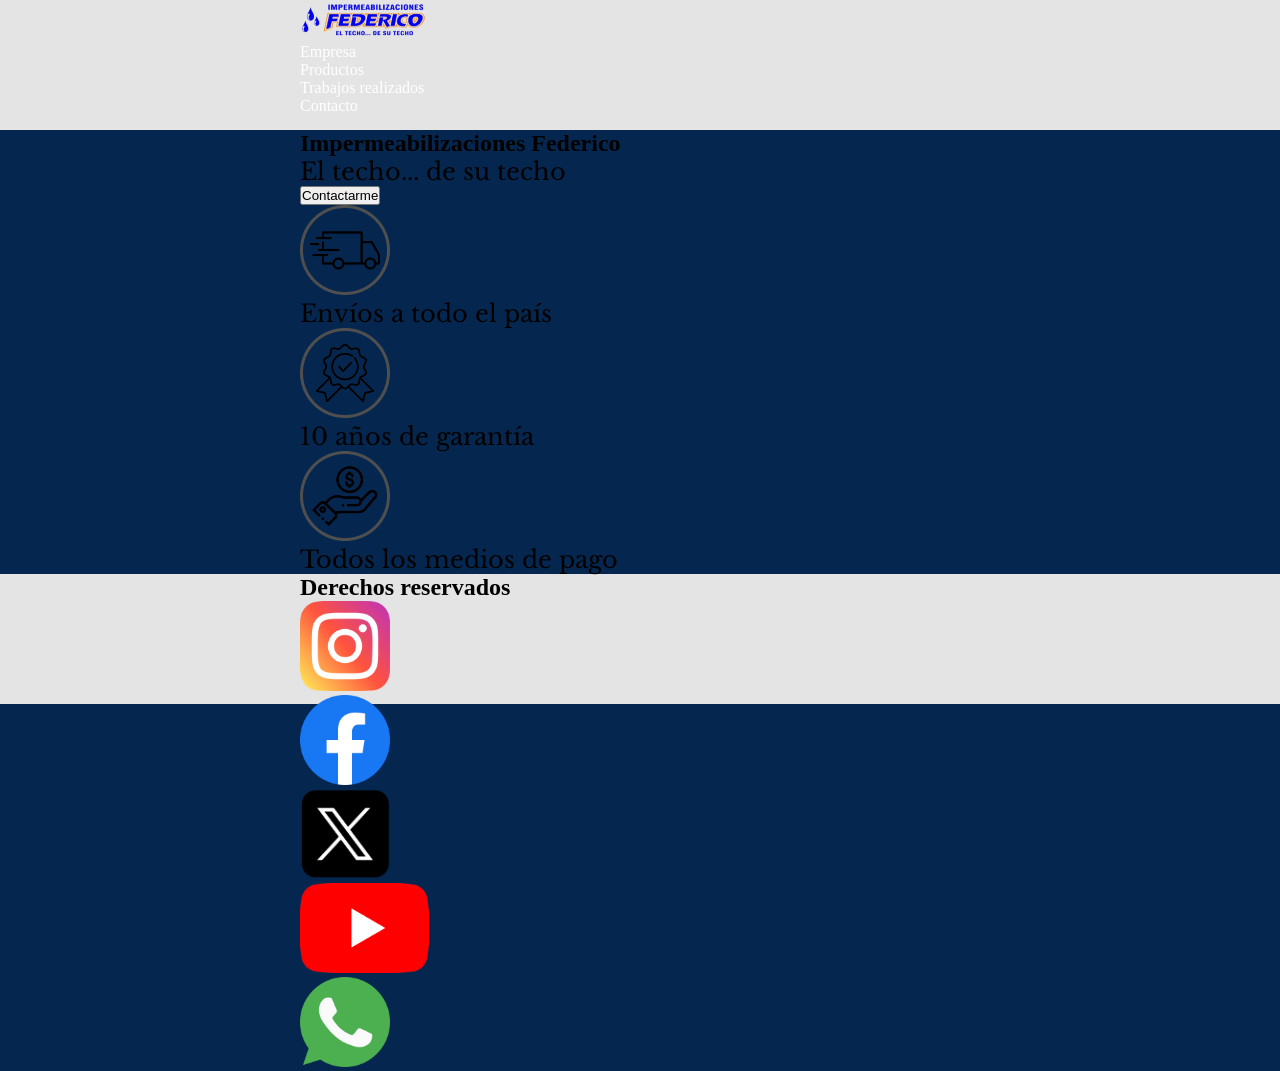
==== index.html @ 958ae5ae "First commit of PreEntrega1FEDERICO" ====
<!DOCTYPE html>
<html lang="es-ar">
<head>
    <meta charset="UTF-8">
    <meta name="viewport" content="width=device-width, initial-scale=1.0">
    <title>Impermeabilizaciones Federico - Home</title>
    <link rel="stylesheet" href="./styles/styles.css">
</head>
<body>
    <header>
        <section class="margen">
            <a href="./index.html">
                <img src="./assets/logos/federicoLogoSP.png" alt="Logo de Impermeabilizaciones Federico" class="logo">
            </a>
            <nav>
                <ul>
                    <li>
                        <a href="./pages/empresa.html">Empresa</a>
                    </li>
                    <li>
                        <a href="./pages/productos.html">Productos</a>
                    </li>
                    <li>
                        <a href="./pages/trabajos.html">Trabajos realizados</a>
                    </li>
                    <li>
                        <a href="./pages/contacto.html">Contacto</a>
                    </li>
                </ul>
            </nav>
        </section>
    </header>
    <main>
        <section class="margen">
            <h1>Impermeabilizaciones Federico</h1>
            <article>
                <p>El techo... de su techo</p>
                <button>Contactarme</button>
            </article>
            <article>
                <img src="./assets/logos/envios.png" alt="Icono de envios a domicilio">
                <p>Envíos a todo el país</p>
                <img src="./assets/logos/garantia.png" alt="Icono de garantia asegurada">
                <p>10 años de garantía</p>
                <img src="./assets/logos/mediosPago.png" alt="Icono de variedad de metodos de pago">
                <p>Todos los medios de pago</p>
            </article>
        </section>
    </main>
    <footer>
        <section class="margen">
            <h2>Derechos reservados</h2>
            <nav>
                <ul>
                    <li>
                        <a href="https://www.instagram.com/" target="_blank">
                            <img src="./assets/logos/instagram.png" alt="Logo de Instagram" class="redes">
                        </a>
                    </li>
                    <li>
                        <a href="https://www.facebook.com/" target="_blank">
                            <img src="./assets/logos/facebook.png" alt="Logo de Facebook" class="redes">
                        </a>
                    </li>
                    <li>
                        <a href="https://www.x.com/" target="_blank">
                            <img src="./assets/logos/x.png" alt="Logo de X (Twitter)" class="redes">
                        </a>
                    </li>
                    <li>
                        <a href="https://www.youtube.com/" target="_blank">
                            <img src="./assets/logos/yt.png" alt="Logo de Youtube" class="redes">
                        </a>
                    </li>
                    <li>
                        <a href="https://web.whatsapp.com/" target="_blank">
                            <img src="./assets/logos/whatsapp.png" alt="Logo de Whatsapp" class="redes">
                        </a>
                    </li>
                </ul>
            </nav>
        </section>
    </footer>
</body>
</html>
---- styles/styles.css ----
@import url('https://fonts.googleapis.com/css2?family=Libre+Baskerville:ital,wght@0,400..700;1,400..700&display=swap');
/* reset */
*{
    margin: 0;
    padding: 0;
    box-sizing: border-box;
}
body{
    background-color: rgba(5, 39, 79, 1);
}
header, footer{
    background-color: rgb(228, 228, 228);
    height: 130px;
}
.margen{
    margin-left: 300px;
    margin-right: 300px;
}
/* .fondo{
    background: linear-gradient(to right, rgb(255, 255, 255), 60%, transparent), url(../assets/fondoRollos.jpeg);
    background-size: cover;
    background-position: center;
    height: auto;
} */

p{
    font-family: Libre Baskerville, serif;
    font-size: 1.5rem;
}

.logo{
    height: auto;
    width: 10vw;
}

li{
    list-style: none;
}

a{
    color: rgb(255, 255, 255);
    text-decoration: none;
}

.redes{
    height: 10vh;
    width: auto;
}
.trabajos{
    height: auto;
    width: 20vw;
}
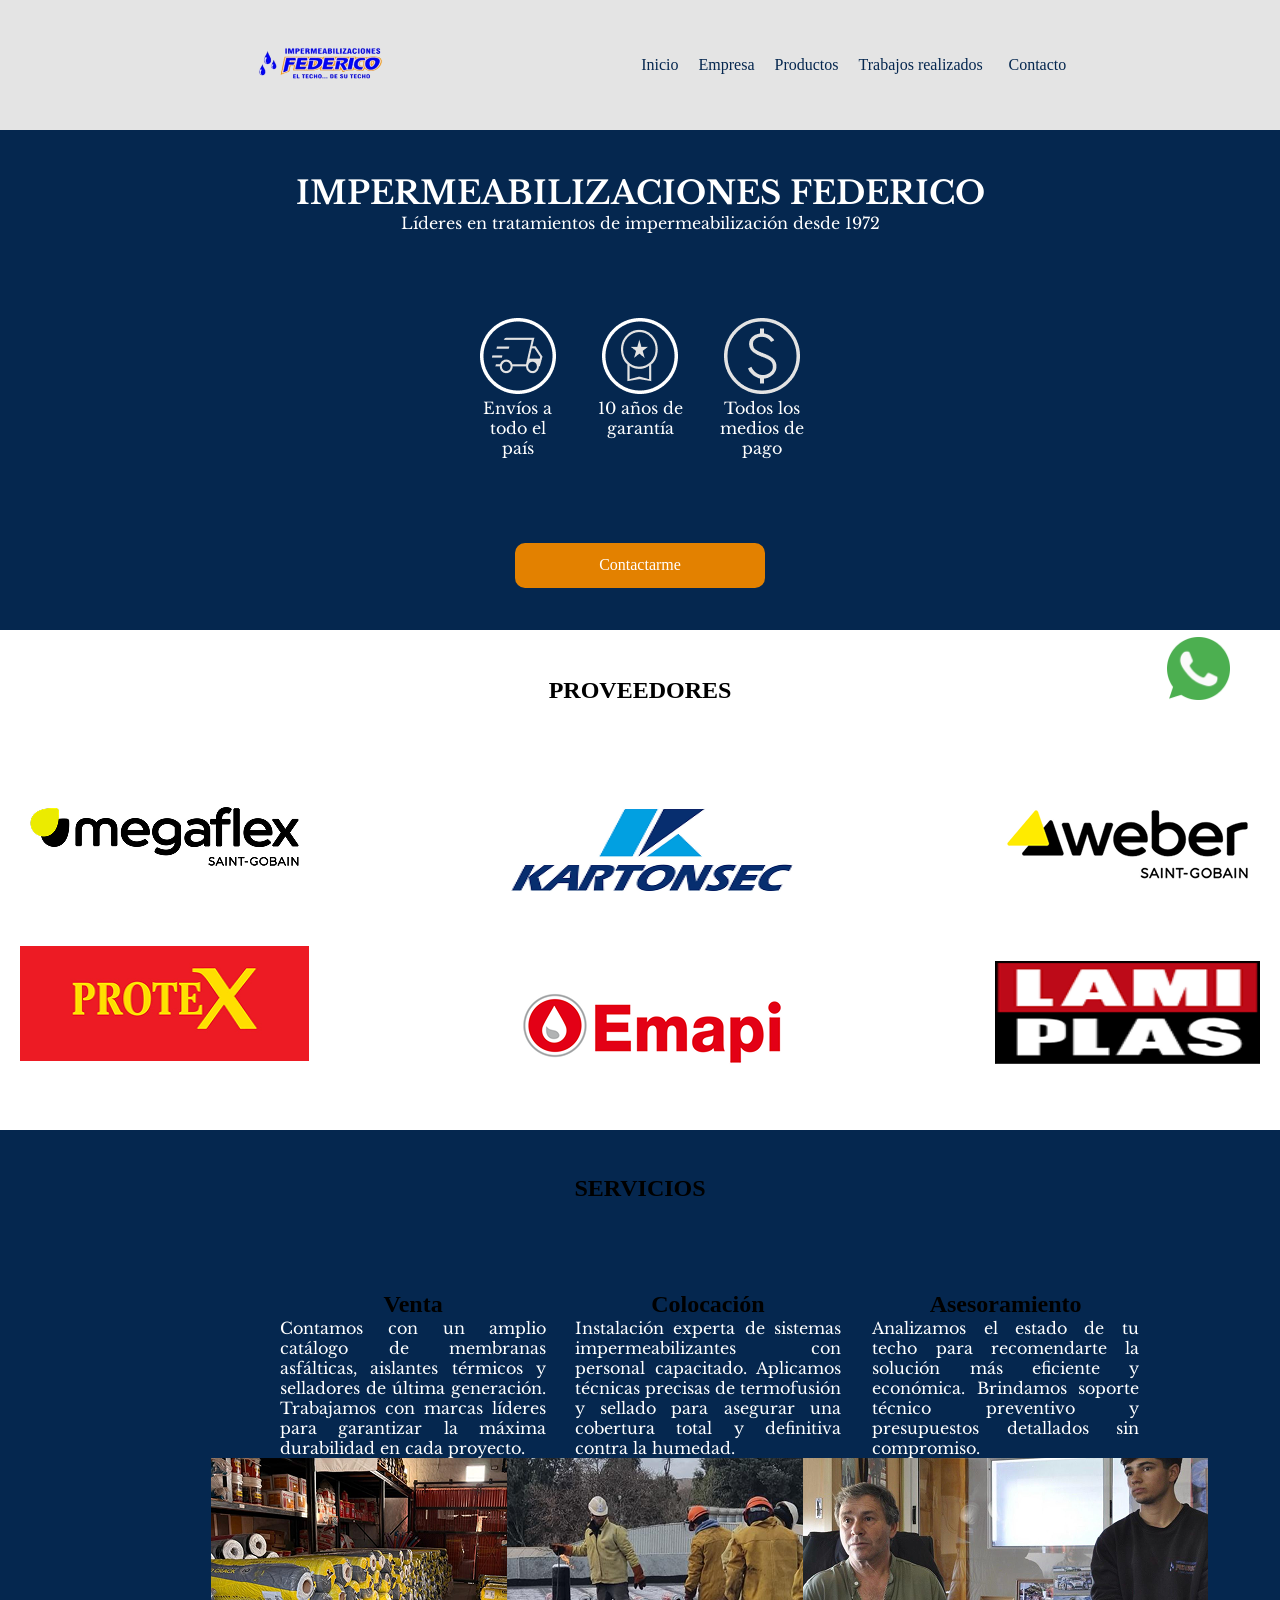
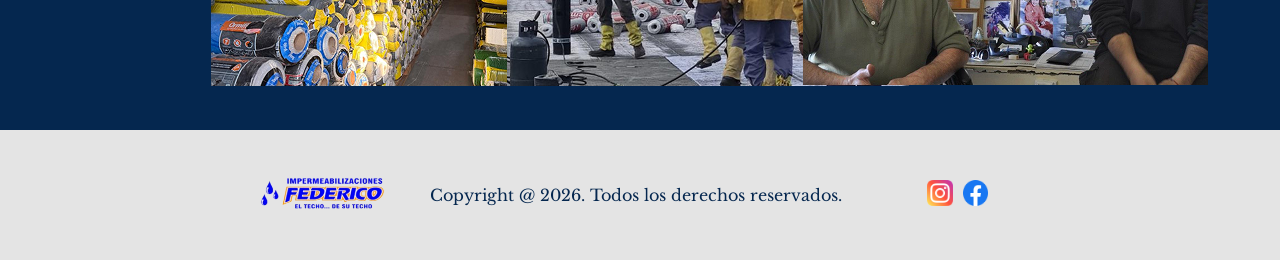
==== commit 6e705a67: "Agregue contenido al archivo index y a la seccion empresa, ademas los hice responsive para tablet" ====
--- a/index.html
+++ b/index.html
@@ -1,19 +1,26 @@
 <!DOCTYPE html>
 <html lang="es-ar">
+
 <head>
     <meta charset="UTF-8">
     <meta name="viewport" content="width=device-width, initial-scale=1.0">
     <title>Impermeabilizaciones Federico - Home</title>
     <link rel="stylesheet" href="./styles/styles.css">
 </head>
+
 <body>
     <header>
-        <section class="margen">
+        <section class="col-header2">
             <a href="./index.html">
                 <img src="./assets/logos/federicoLogoSP.png" alt="Logo de Impermeabilizaciones Federico" class="logo">
             </a>
+        </section>
+        <section class="col-header4">
             <nav>
-                <ul>
+                <ul class="barra">
+                    <li>
+                        <a href="./index.html">Inicio</a>
+                    </li>
                     <li>
                         <a href="./pages/empresa.html">Empresa</a>
                     </li>
@@ -31,50 +38,103 @@
         </section>
     </header>
     <main>
-        <section class="margen">
-            <h1>Impermeabilizaciones Federico</h1>
+        <a href="https://www.whatsapp.com/" target="_blank">
+            <img src="./assets/logos/whatsapp.png" alt="Logo de whatsapp" class="wpp">
+        </a>
+        <section class="margen" id="alto">
             <article>
-                <p>El techo... de su techo</p>
-                <button>Contactarme</button>
+                <h1>IMPERMEABILIZACIONES FEDERICO</h1>
+                <p>Líderes en tratamientos de impermeabilización desde 1972</p>
+            </article>
+            <article class="cajita">
+                <div class="cajita2">
+                    <img src="./assets/logos/envio.png" alt="Icono de envios a domicilio">
+                    <p>Envíos a todo el país</p>
+                </div>
+                <div class="cajita2">
+                    <img src="./assets/logos/garantia1.png" alt="Icono de garantia asegurada">
+                    <p>10 años de garantía</p>
+                </div>
+                <div class="cajita2">
+                    <img src="./assets/logos/pago.png" alt="Icono de variedad de metodos de pago">
+                    <p>Todos los medios de pago</p>
+                </div>
             </article>
             <article>
-                <img src="./assets/logos/envios.png" alt="Icono de envios a domicilio">
-                <p>Envíos a todo el país</p>
-                <img src="./assets/logos/garantia.png" alt="Icono de garantia asegurada">
-                <p>10 años de garantía</p>
-                <img src="./assets/logos/mediosPago.png" alt="Icono de variedad de metodos de pago">
-                <p>Todos los medios de pago</p>
+                <a href="./pages/contacto.html" class="cta">Contactarme</a>
+            </article>
+        </section>
+        <!-- ----------------------------------------PROVEEDORES -->
+        <section class="proveedores" id="alto">
+            <h2>PROVEEDORES</h2>
+            <article class="prov-img">
+                <div class="columna">
+                    <img src="./assets/proveedores/mega.png" alt="Logo de Megaflex">
+                    <img src="./assets/proveedores/protex.png" alt="Logo de Protex">
+                </div>
+                <div class="columna">
+                    <img src="./assets/proveedores/kartonsec.png" alt="Logo de Kartonsec">
+                    <img src="./assets/proveedores/emapi.png" alt="Logo de Emapi">
+                </div>
+                <div class="columna">
+                    <img src="./assets/proveedores/weber.png" alt="Logo de Weber">
+                    <img src="./assets/proveedores/LamiPlas.png" alt="Logo de Lami Plas">
+                </div>
+            </article>
+        </section>
+        <!-- ----------------------------------------SERVICIOS -->
+        <section class="margen" id="m-alto">
+            <h2>SERVICIOS</h2>
+            <article class="caja">
+                <div class="cajita3">
+                    <h2>Venta</h2>
+                    <p>Contamos con un amplio catálogo de membranas asfálticas, aislantes térmicos y selladores de
+                        última
+                        generación. Trabajamos con marcas líderes para garantizar la máxima durabilidad en cada
+                        proyecto.
+                    </p>
+                    <img src="./assets/servicios/venta.png"
+                        alt="Imagen de la mercaderia de Impermeabilizaciones Federico">
+                </div>
+                <div class="cajita3">
+                    <h2>Colocación</h2>
+                    <p>Instalación experta de sistemas impermeabilizantes con personal capacitado. Aplicamos técnicas
+                        precisas
+                        de termofusión y sellado para asegurar una cobertura total y definitiva contra la humedad.</p>
+                    <img src="./assets/servicios/colocacion.png"
+                        alt="Imagen de trabajadores de Impermeabilizaciones Federico colocando membrana">
+                </div>
+                <div class="cajita3">
+                    <h2>Asesoramiento</h2>
+                    <p>Analizamos el estado de tu techo para recomendarte la solución más eficiente y económica.
+                        Brindamos
+                        soporte técnico preventivo y presupuestos detallados sin compromiso.</p>
+                    <img src="./assets/servicios/asesoramiento.png"
+                        alt="Imagen de trabajadores de Impermeabilizaciones Federico asesorando a un cliente">
+                </div>
             </article>
         </section>
     </main>
     <footer>
-        <section class="margen">
-            <h2>Derechos reservados</h2>
+        <section class="col-header2">
+            <a href="./index.html">
+                <img src="./assets/logos/federicoLogoSP.png" alt="Logo de Impermeabilizaciones Federico" class="logo">
+            </a>
+        </section>
+        <section class="col-header3">
+            <p>Copyright @ 2026. Todos los derechos reservados.</p>
+        </section>
+        <section class="col-header4">
             <nav>
-                <ul>
+                <ul class="redesPadre">
                     <li>
                         <a href="https://www.instagram.com/" target="_blank">
-                            <img src="./assets/logos/instagram.png" alt="Logo de Instagram" class="redes">
+                            <img src="./assets/logos/instagram.png" alt="Logo de Instagram">
                         </a>
                     </li>
                     <li>
                         <a href="https://www.facebook.com/" target="_blank">
-                            <img src="./assets/logos/facebook.png" alt="Logo de Facebook" class="redes">
-                        </a>
-                    </li>
-                    <li>
-                        <a href="https://www.x.com/" target="_blank">
-                            <img src="./assets/logos/x.png" alt="Logo de X (Twitter)" class="redes">
-                        </a>
-                    </li>
-                    <li>
-                        <a href="https://www.youtube.com/" target="_blank">
-                            <img src="./assets/logos/yt.png" alt="Logo de Youtube" class="redes">
-                        </a>
-                    </li>
-                    <li>
-                        <a href="https://web.whatsapp.com/" target="_blank">
-                            <img src="./assets/logos/whatsapp.png" alt="Logo de Whatsapp" class="redes">
+                            <img src="./assets/logos/facebook.png" alt="Logo de Facebook">
                         </a>
                     </li>
                 </ul>
@@ -82,4 +142,5 @@
         </section>
     </footer>
 </body>
+
 </html>
--- a/styles/styles.css
+++ b/styles/styles.css
@@ -1,21 +1,104 @@
 @import url('https://fonts.googleapis.com/css2?family=Libre+Baskerville:ital,wght@0,400..700;1,400..700&display=swap');
+
 /* reset */
-*{
+* {
     margin: 0;
     padding: 0;
     box-sizing: border-box;
 }
-body{
+
+body {
     background-color: rgba(5, 39, 79, 1);
 }
-header, footer{
+
+
+/* header{
+    display: flex;
+    justify-content: space-around;
+    align-items: center;
+    background-color: rgb(228, 228, 228);
+    width: 100vw;
+    height: 130px;
+    position: sticky;
+    top: 0;
+} */
+header {
+    display: grid;
+    grid-template-columns: repeat(5, 1fr);
+    /* grid-template-areas: "logo ul"; */
+    justify-items: center;
+    align-items: center;
+    background-color: rgb(228, 228, 228);
+    width: 100vw;
+    height: 130px;
+    position: sticky;
+    top: 0;
+    z-index: 1000;
+}
+
+.col-header2 {
+    grid-column: 2/3;
+}
+
+.col-header3 {
+    grid-column: 3/4;
+}
+
+.col-header4 {
+    grid-column: 4/5;
+}
+
+.col-header3 p {
+    color: rgb(5, 39, 79);
+    width: 420px;
+}
+
+.barra {
+    display: flex;
+    gap: 20px;
+}
+
+.barra a {
+    color: rgb(5, 39, 79);
+}
+
+.barra li:nth-child(4) {
+    width: 130px;
+}
+
+footer {
+    display: grid;
+    grid-template-columns: repeat(5, 1fr);
+    justify-items: center;
+    align-items: center;
     background-color: rgb(228, 228, 228);
     height: 130px;
 }
-.margen{
-    margin-left: 300px;
-    margin-right: 300px;
-}
+
+.margen {
+    /* equivale a 300px, si 1920px = 100vw, 300px = 15.625 */
+    padding-left: 15.625vw;
+    padding-right: 15.625vw;
+}
+
+#alto {
+    height: 500px;
+    display: flex;
+    flex-flow: column wrap;
+    justify-content: space-around;
+    align-items: center;
+    text-align: center;
+}
+
+#m-alto {
+    height: 600px;
+    display: flex;
+    flex-flow: column wrap;
+    justify-content: space-around;
+    align-items: center;
+    text-align: center;
+}
+
 /* .fondo{
     background: linear-gradient(to right, rgb(255, 255, 255), 60%, transparent), url(../assets/fondoRollos.jpeg);
     background-size: cover;
@@ -23,30 +106,497 @@
     height: auto;
 } */
 
-p{
+h1 {
     font-family: Libre Baskerville, serif;
-    font-size: 1.5rem;
-}
-
-.logo{
+    color: white;
+    font-size: 32px;
+}
+
+p {
+    font-family: Libre Baskerville, serif;
+    font-size: 1rem;
+    color: white;
+}
+
+.cta {
+    display: block;
+    height: 45px;
+    width: 250px;
+    background-color: rgb(227, 129, 0);
+    border-radius: 10px;
+    padding: 10px 50px;
+    text-decoration: none;
+    color: white;
+    /* transition: 0.5s; */
+    cursor: pointer;
+    align-content: center;
+}
+
+.proveedores {
+    background-color: white;
+}
+
+.logo {
     height: auto;
     width: 10vw;
 }
 
-li{
+li {
     list-style: none;
 }
 
-a{
+a {
     color: rgb(255, 255, 255);
     text-decoration: none;
 }
 
-.redes{
-    height: 10vh;
-    width: auto;
-}
-.trabajos{
+.trabajos {
     height: auto;
     width: 20vw;
+}
+
+.wpp {
+    position: fixed;
+    height: 7vh;
+    width: auto;
+    bottom: 200px;
+    right: 50px;
+}
+
+.cajita {
+    /* height: 400px; */
+    display: flex;
+    justify-content: space-evenly;
+    gap: 30px;
+    /* margin: 20px; */
+
+}
+
+.caja {
+    display: flex;
+    justify-content: space-evenly;
+    gap: 30px;
+
+}
+
+.cajita2 {
+    width: 7.2vw;
+    text-align: center;
+    /* margin: 20px; */
+}
+
+.cajita3 {
+    display: flex;
+    flex-flow: column wrap;
+    justify-content: center;
+    align-items: center;
+    width: 20.8vw;
+    text-align: justify;
+    /* margin: 15px; */
+}
+
+.redesPadre {
+    display: flex;
+    gap: 10px;
+}
+
+.redesPadre img {
+    height: 2vw;
+    width: 2vw;
+}
+
+.prov-img {
+    display: flex;
+    flex-flow: row wrap;
+    gap: 200px;
+}
+
+.columna {
+    display: flex;
+    flex-flow: column wrap;
+    gap: 70px;
+}
+
+/* --------------------------------------------------- EMPRESA */
+.empresa {
+    background-color: white;
+    height: 60vh;
+    display: grid;
+    grid-template-columns: repeat(5, 1fr);
+    grid-template-rows: repeat(5, 1fr);
+    /* justify-items: center; */
+    align-items: center;
+    column-gap: 50px;
+}
+
+.empresa h1 {
+    position: relative;
+    display: inline-block;
+    color: rgb(5, 39, 79);
+    grid-column: 2/3;
+    grid-row: 2/3;
+    /* border-bottom: 3px solid rgb(227, 129, 0); */
+}
+
+.empresa h1::after {
+    content: "";
+    position: absolute;
+    left: 0;
+    bottom: -8px;
+    width: 20%;
+    height: 3px;
+    background-color: rgb(227, 129, 0);
+    border-radius: 2px;
+}
+
+.empresa p {
+    color: rgb(49, 49, 49);
+    width: 380px;
+    grid-column: 2/3;
+    grid-row: 3/4;
+    text-align: justify;
+    border-bottom: 3px solid rgb(228, 228, 228);
+    padding-bottom: 60px;
+}
+
+.empresa img {
+    width: 700px;
+    height: auto;
+    grid-column: 3/5;
+    grid-row: 2/5;
+}
+
+.empresa1 {
+    height: 60vh;
+    display: grid;
+    grid-template-columns: repeat(5, 1fr);
+    grid-template-rows: repeat(5, 1fr);
+    justify-items: center;
+    align-items: start;
+    column-gap: 20px;
+}
+
+.empresa1 h2 {
+    color: white;
+}
+
+.titulo {
+    grid-column: 3/4;
+    grid-row: 2/3;
+    color: white;
+}
+
+.celda1 {
+    width: 300px;
+    grid-column: 2/3;
+    grid-row: 3/4;
+    text-align: center;
+    border-right: 3px solid rgb(103, 103, 103);
+    padding-right: 20px;
+}
+
+.celda1 img,
+.celda2 img,
+.celda3 img,
+.celda1 h2,
+.celda2 h2,
+.celda3 h2 {
+    margin-bottom: 20px;
+}
+
+.celda2 {
+    width: 400px;
+    grid-column: 3/4;
+    grid-row: 3/4;
+    text-align: center;
+}
+
+.celda3 {
+    width: 300px;
+    grid-column: 4/5;
+    grid-row: 3/4;
+    text-align: center;
+    border-left: 3px solid rgb(103, 103, 103);
+    padding-left: 20px;
+}
+
+.empresa2 {
+    background-color: white;
+    height: 60vh;
+    display: grid;
+    grid-template-columns: repeat(5, 1fr);
+    grid-template-rows: repeat(5, 1fr);
+    /* justify-items: center; */
+    align-items: center;
+    column-gap: 50px;
+}
+
+.empresa2 h2 {
+    position: relative;
+    display: inline-block;
+    color: rgb(5, 39, 79);
+    grid-column: 2/3;
+    grid-row: 2/3;
+    /* border-bottom: 3px solid rgb(227, 129, 0); */
+}
+
+.empresa2 h2::after {
+    content: "";
+    position: absolute;
+    left: 0;
+    bottom: -8px;
+    width: 20%;
+    height: 3px;
+    background-color: rgb(227, 129, 0);
+    border-radius: 2px;
+}
+
+.empresa2 p {
+    color: rgb(49, 49, 49);
+    width: 380px;
+    grid-column: 2/3;
+    grid-row: 3/4;
+    text-align: justify;
+    border-bottom: 3px solid rgb(228, 228, 228);
+    padding-bottom: 60px;
+}
+
+.empresa2 img {
+    width: 700px;
+    height: auto;
+    grid-column: 3/5;
+    grid-row: 2/5;
+}
+
+.empresa3 {
+    background-color: rgb(237, 237, 237);
+    height: 110vh;
+    display: grid;
+    grid-template-columns: repeat(5, 1fr);
+    grid-template-rows: repeat(5, 1fr);
+    justify-items: center;
+    align-items: start;
+    column-gap: 20px;
+}
+
+.empresa3 h2 {
+    grid-column: 3/4;
+    grid-row: 2/3;
+    color: rgb(5, 39, 79);
+}
+
+.empresa3 p {
+    grid-column: 2/5;
+    grid-row: 3/4;
+    color: rgb(49, 49, 49);
+}
+
+.empresa3 video {
+    height: 690px;
+    width: auto;
+}
+
+.vid1 {
+    grid-column: 2/3;
+    grid-row: 4/5;
+}
+
+.vid2 {
+    grid-column: 3/4;
+    grid-row: 4/5;
+}
+
+.vid3 {
+    grid-column: 4/5;
+    grid-row: 4/5;
+}
+
+
+/* --------------------------------------------TABLET */
+
+@media (min-width: 480px) and (max-width: 960px) {
+    header {
+        display: flex;
+        flex-direction: column;
+        justify-content: center;
+        gap: 20px;
+    }
+
+    footer {
+        display: flex;
+        flex-direction: column;
+        justify-content: center;
+        gap: 20px;
+        height: 170px;
+    }
+
+    .logo {
+        width: 30vw;
+    }
+
+    h1 {
+        font-size: 16px;
+    }
+
+    h2 {
+        font-size: 14px;
+    }
+
+    p {
+        font-size: 12px;
+    }
+
+    .columna img {
+        width: 160px;
+        margin-bottom: 30px;
+    }
+
+    .prov-img {
+        display: inline;
+        gap: 0;
+    }
+
+    .columna {
+        flex-flow: nowrap;
+    }
+
+
+    .cajita2 {
+        width: 20vw;
+    }
+
+    .cajita2 img {
+        width: 60px;
+        margin-bottom: 15px;
+
+    }
+
+    .cajita3 img {
+        width: 300px;
+
+    }
+
+    .col-header3 p {
+        width: 310px;
+    }
+
+    #alto {
+        justify-content: space-evenly;
+    }
+
+    #m-alto {
+        height: 1000px;
+    }
+
+    .caja {
+        display: block;
+        width: 300px;
+    }
+
+    .cajita3 {
+        width: 300px;
+        margin-bottom: 30px;
+    }
+
+    /* -------------------------------seccion empresa */
+    .empresa {
+        grid-template-columns: repeat(3, 1fr);
+        grid-template-rows: repeat(6, 1fr);
+    }
+
+    .empresa img {
+        width: 350px;
+        grid-column: 2/3;
+        grid-row: 5/6;
+    }
+
+    .empresa1 {
+        height: 80vh;
+        grid-template-columns: repeat(3, 1fr);
+        grid-template-rows: repeat(6, 1fr);
+        row-gap: 30px;
+    }
+
+    .titulo {
+        grid-column: 2/3;
+    }
+
+    .celda1 {
+        border-right: none;
+        padding-right: 0;
+        padding-bottom: 20px;
+        border-bottom: 3px solid rgb(103, 103, 103);
+    }
+
+    .celda2 {
+        grid-column: 2/3;
+        grid-row: 4/5;
+    }
+
+    .celda3 {
+        grid-column: 2/3;
+        grid-row: 5/6;
+        border-left: none;
+        padding-left: 0;
+        padding-top: 20px;
+        border-top: 3px solid rgb(103, 103, 103);
+    }
+
+    .empresa2 {
+        grid-template-columns: repeat(3, 1fr);
+        grid-template-rows: repeat(6, 1fr);
+    }
+
+    .empresa2 img {
+        width: 350px;
+        grid-column: 2/3;
+        grid-row: 5/6;
+    }
+
+    .empresa3 {
+        height: 250vh;
+        grid-template-columns: repeat(3, 1fr);
+        grid-template-rows: repeat(7, 1fr);
+    }
+
+    .empresa3 h2 {
+        grid-column: 2/3;
+        grid-row: 2/3;
+    }
+
+    .empresa3 p {
+        grid-column: 2/3;
+        grid-row: 3/4;
+    }
+
+    .empresa3 video {
+        height: auto;
+        width: 350px;
+        margin-bottom: 20px;
+    }
+
+    .vid1 {
+        grid-column: 2/3;
+        grid-row: 4/5;
+    }
+
+    .vid2 {
+        grid-column: 2/3;
+        grid-row: 5/6;
+    }
+
+    .vid3 {
+        grid-column: 2/3;
+        grid-row: 6/7;
+    }
+
+}
+
+
+
+/* --------------------------------------------MOBILE */
+@media (min-width: 300px) and (max-width: 479px) {
+    /* main {
+        height: 200vh;
+    } */
 }
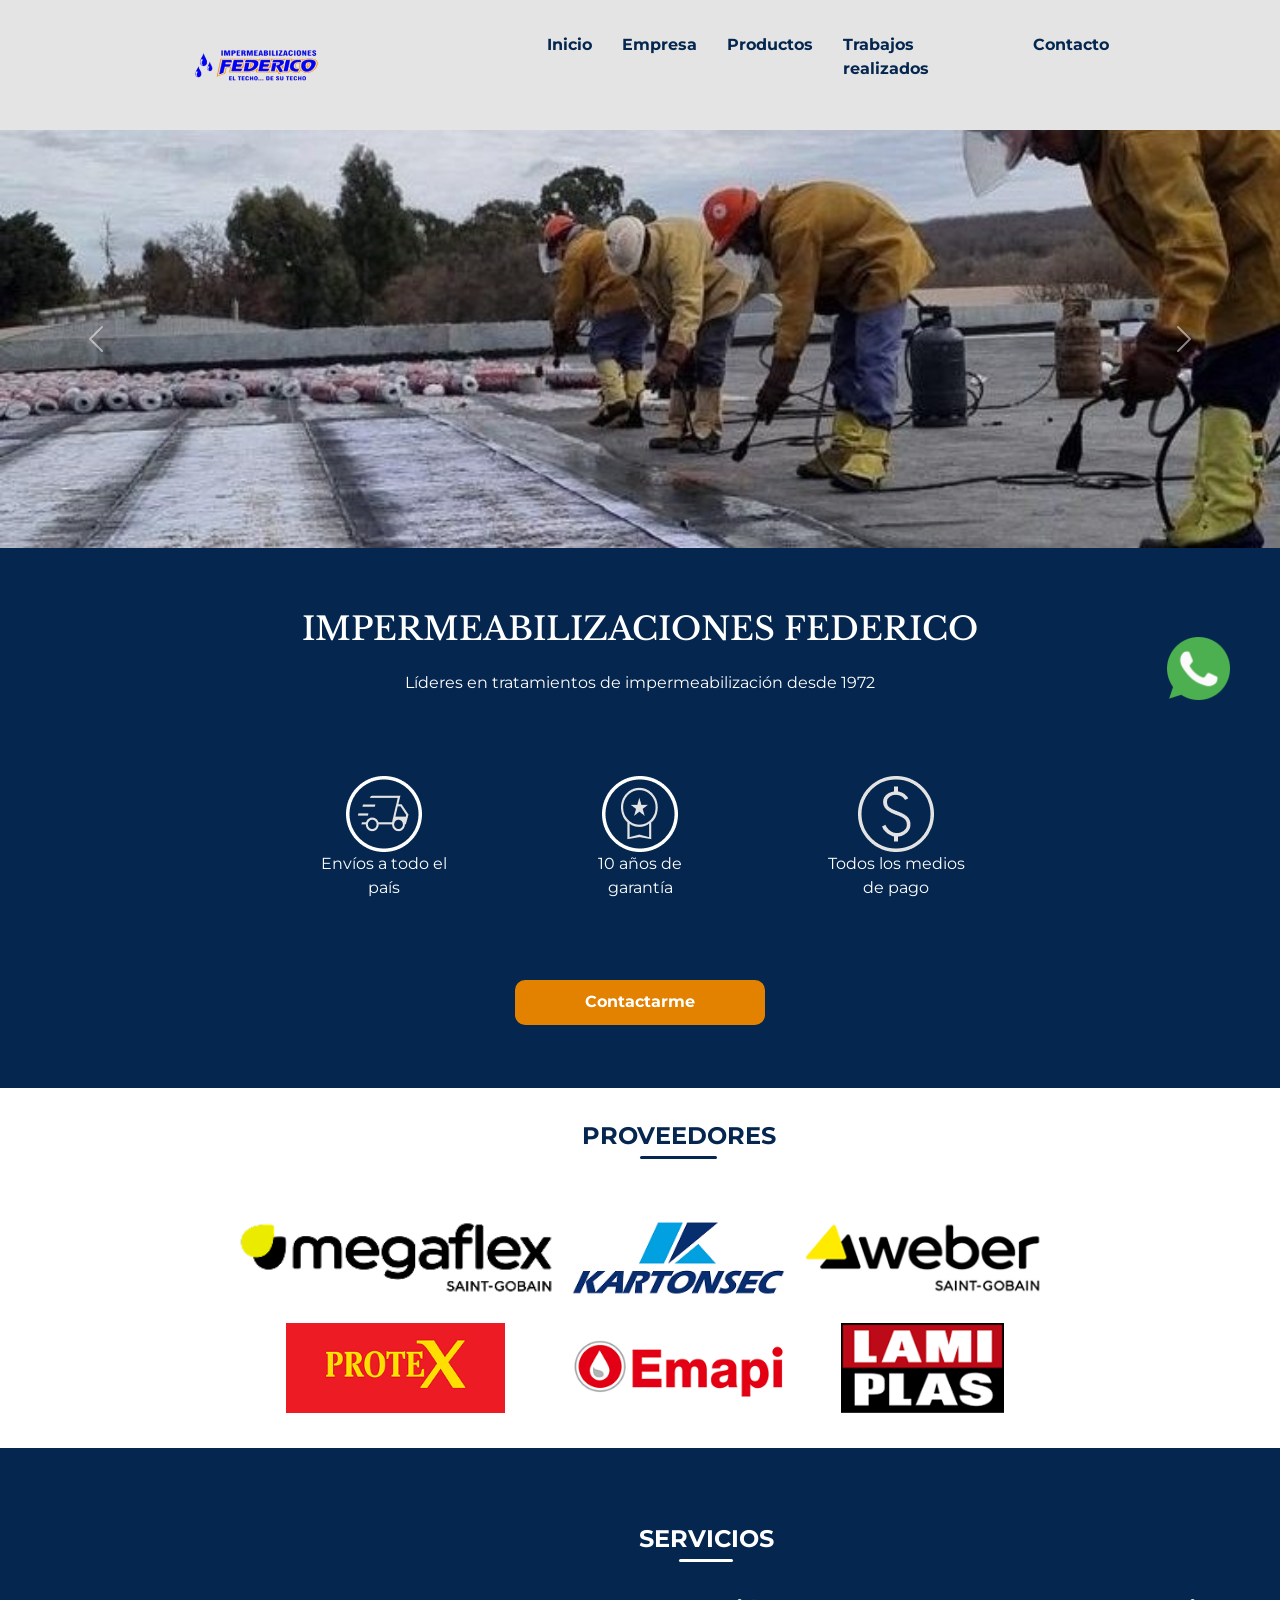
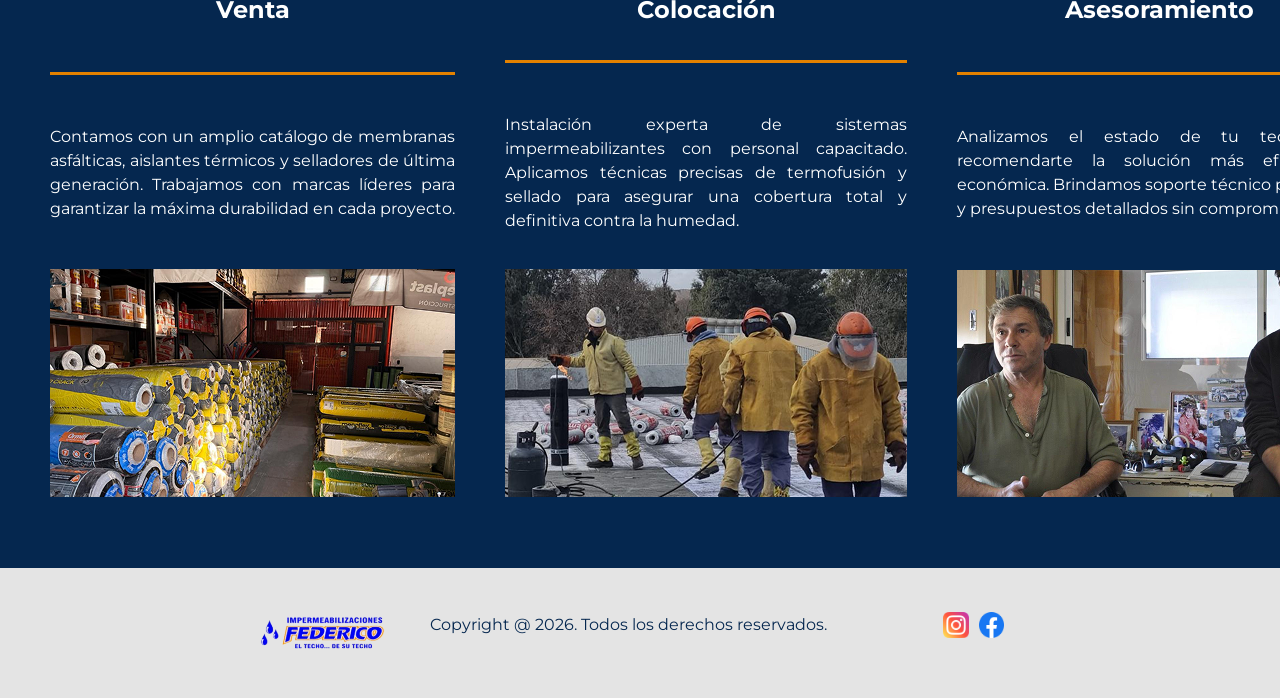
==== commit 485d7aa3: "Se agrego el contenido faltanta, asi como tambien esta aplicado el responsive en todas las paginas" ====
--- a/index.html
+++ b/index.html
@@ -5,7 +5,11 @@
     <meta charset="UTF-8">
     <meta name="viewport" content="width=device-width, initial-scale=1.0">
     <title>Impermeabilizaciones Federico - Home</title>
-    <link rel="stylesheet" href="./styles/styles.css">
+    <!-- bootstrap -->
+    <link href="https://cdn.jsdelivr.net/npm/bootstrap@5.3.8/dist/css/bootstrap.min.css" rel="stylesheet"
+        integrity="sha384-sRIl4kxILFvY47J16cr9ZwB07vP4J8+LH7qKQnuqkuIAvNWLzeN8tE5YBujZqJLB" crossorigin="anonymous">
+    <!-- <link rel="stylesheet" href="./styles/styles.css"> -->
+    <link rel="stylesheet" href="./style2.css">
 </head>
 
 <body>
@@ -41,7 +45,50 @@
         <a href="https://www.whatsapp.com/" target="_blank">
             <img src="./assets/logos/whatsapp.png" alt="Logo de whatsapp" class="wpp">
         </a>
-        <section class="margen" id="alto">
+        <!-- carrusel -->
+        <div id="carouselExampleAutoplaying" class="carousel slide" data-bs-ride="carousel">
+            <div class="carousel-inner">
+                <div class="carousel-item active">
+                    <img src="./assets//carrusel/cem_avellaneda-carr.jpg" class="d-block w-100" alt="...">
+                </div>
+                <div class="carousel-item">
+                    <img src="./assets/carrusel/cem_avellaneda2-carr.jpg" class="d-block w-100"
+                        alt="...">
+                </div>
+                <div class="carousel-item">
+                    <img src="./assets/carrusel/bahia-carr.jpeg" class="d-block w-100" alt="...">
+                </div>
+                <div class="carousel-item">
+                    <img src="./assets/carrusel/lomaNegra2-carr.jpeg" class="d-block w-100" alt="...">
+                </div>
+                <div class="carousel-item">
+                    <img src="./assets/carrusel/equipo-carr.jpeg" class="d-block w-100" alt="...">
+                </div>
+            </div>
+            <button class="carousel-control-prev" type="button" data-bs-target="#carouselExampleAutoplaying"
+                data-bs-slide="prev">
+                <span class="carousel-control-prev-icon" aria-hidden="true"></span>
+                <span class="visually-hidden">Previous</span>
+            </button>
+            <button class="carousel-control-next" type="button" data-bs-target="#carouselExampleAutoplaying"
+                data-bs-slide="next">
+                <span class="carousel-control-next-icon" aria-hidden="true"></span>
+                <span class="visually-hidden">Next</span>
+            </button>
+        </div>
+
+        <section class="seccion-a">
+            <h1>IMPERMEABILIZACIONES FEDERICO</h1>
+            <p class="subtit">Líderes en tratamientos de impermeabilización desde 1972</p>
+            <img class="grupo1-img" src="./assets/logos/envio.png" alt="Icono de envios a domicilio">
+            <p class="grupo1-p">Envíos a todo el país</p>
+            <img class="grupo2-img" src="./assets/logos/garantia1.png" alt="Icono de garantia asegurada">
+            <p class="grupo2-p">10 años de garantía</p>
+            <img class="grupo3-img" src="./assets/logos/pago.png" alt="Icono de variedad de metodos de pago">
+            <p class="grupo3-p">Todos los medios de pago</p>
+            <a href="./pages/contacto.html" class="cta">Contactarme</a>
+        </section>
+        <!-- <section class="margen" id="alto">
             <article>
                 <h1>IMPERMEABILIZACIONES FEDERICO</h1>
                 <p>Líderes en tratamientos de impermeabilización desde 1972</p>
@@ -63,9 +110,18 @@
             <article>
                 <a href="./pages/contacto.html" class="cta">Contactarme</a>
             </article>
-        </section>
+        </section> -->
         <!-- ----------------------------------------PROVEEDORES -->
-        <section class="proveedores" id="alto">
+        <section class="seccion-b">
+            <h2>PROVEEDORES</h2>
+            <img src="./assets/proveedores/mega.png" alt="Logo de Megaflex" class="img1">
+            <img src="./assets/proveedores/protex.png" alt="Logo de Protex" class="img2">
+            <img src="./assets/proveedores/kartonsec.png" alt="Logo de Kartonsec" class="img3">
+            <img src="./assets/proveedores/emapi.png" alt="Logo de Emapi" class="img4">
+            <img src="./assets/proveedores/weber.png" alt="Logo de Weber" class="img5">
+            <img src="./assets/proveedores/LamiPlas.png" alt="Logo de Lami Plas" class="img6">
+        </section>
+        <!-- <section class="proveedores" id="alto">
             <h2>PROVEEDORES</h2>
             <article class="prov-img">
                 <div class="columna">
@@ -81,9 +137,31 @@
                     <img src="./assets/proveedores/LamiPlas.png" alt="Logo de Lami Plas">
                 </div>
             </article>
-        </section>
+        </section> -->
         <!-- ----------------------------------------SERVICIOS -->
-        <section class="margen" id="m-alto">
+        <section class="seccion-c">
+            <h2 class="serv">SERVICIOS</h2>
+            <h2 class="h2-venta">Venta</h2>
+            <p class="p-venta">Contamos con un amplio catálogo de membranas asfálticas, aislantes térmicos y selladores
+                de última generación. Trabajamos con marcas líderes para garantizar la máxima durabilidad en cada
+                proyecto.
+            </p>
+            <img class="img-venta" src="./assets/servicios/venta.png"
+                alt="Imagen de la mercaderia de Impermeabilizaciones Federico">
+            <h2 class="h2-coloc">Colocación</h2>
+            <p class="p-coloc">Instalación experta de sistemas impermeabilizantes con personal capacitado. Aplicamos
+                técnicas precisas de termofusión y sellado para asegurar una cobertura total y definitiva contra la
+                humedad.</p>
+            <img class="img-coloc" src="./assets/servicios/colocacion.png"
+                alt="Imagen de trabajadores de Impermeabilizaciones Federico colocando membrana">
+
+            <h2 class="h2-ases">Asesoramiento</h2>
+            <p class="p-ases">Analizamos el estado de tu techo para recomendarte la solución más eficiente y económica.
+                Brindamos soporte técnico preventivo y presupuestos detallados sin compromiso.</p>
+            <img class="img-ases" src="./assets/servicios/asesoramiento.png"
+                alt="Imagen de trabajadores de Impermeabilizaciones Federico asesorando a un cliente">
+        </section>
+        <!-- <section class="margen" id="m-alto">
             <h2>SERVICIOS</h2>
             <article class="caja">
                 <div class="cajita3">
@@ -113,7 +191,7 @@
                         alt="Imagen de trabajadores de Impermeabilizaciones Federico asesorando a un cliente">
                 </div>
             </article>
-        </section>
+        </section> -->
     </main>
     <footer>
         <section class="col-header2">
@@ -141,6 +219,11 @@
             </nav>
         </section>
     </footer>
+
+    <!-- bootstrap -->
+    <script src="https://cdn.jsdelivr.net/npm/bootstrap@5.3.8/dist/js/bootstrap.bundle.min.js"
+        integrity="sha384-FKyoEForCGlyvwx9Hj09JcYn3nv7wiPVlz7YYwJrWVcXK/BmnVDxM+D2scQbITxI"
+        crossorigin="anonymous"></script>
 </body>
 
 </html>
--- a/styles/styles.css
+++ b/styles/styles.css
@@ -1,602 +1,7 @@
-@import url('https://fonts.googleapis.com/css2?family=Libre+Baskerville:ital,wght@0,400..700;1,400..700&display=swap');
-
-/* reset */
 * {
-    margin: 0;
-    padding: 0;
-    box-sizing: border-box;
+  margin: 0;
+  padding: 0;
+  box-sizing: border-box;
 }
 
-body {
-    background-color: rgba(5, 39, 79, 1);
-}
-
-
-/* header{
-    display: flex;
-    justify-content: space-around;
-    align-items: center;
-    background-color: rgb(228, 228, 228);
-    width: 100vw;
-    height: 130px;
-    position: sticky;
-    top: 0;
-} */
-header {
-    display: grid;
-    grid-template-columns: repeat(5, 1fr);
-    /* grid-template-areas: "logo ul"; */
-    justify-items: center;
-    align-items: center;
-    background-color: rgb(228, 228, 228);
-    width: 100vw;
-    height: 130px;
-    position: sticky;
-    top: 0;
-    z-index: 1000;
-}
-
-.col-header2 {
-    grid-column: 2/3;
-}
-
-.col-header3 {
-    grid-column: 3/4;
-}
-
-.col-header4 {
-    grid-column: 4/5;
-}
-
-.col-header3 p {
-    color: rgb(5, 39, 79);
-    width: 420px;
-}
-
-.barra {
-    display: flex;
-    gap: 20px;
-}
-
-.barra a {
-    color: rgb(5, 39, 79);
-}
-
-.barra li:nth-child(4) {
-    width: 130px;
-}
-
-footer {
-    display: grid;
-    grid-template-columns: repeat(5, 1fr);
-    justify-items: center;
-    align-items: center;
-    background-color: rgb(228, 228, 228);
-    height: 130px;
-}
-
-.margen {
-    /* equivale a 300px, si 1920px = 100vw, 300px = 15.625 */
-    padding-left: 15.625vw;
-    padding-right: 15.625vw;
-}
-
-#alto {
-    height: 500px;
-    display: flex;
-    flex-flow: column wrap;
-    justify-content: space-around;
-    align-items: center;
-    text-align: center;
-}
-
-#m-alto {
-    height: 600px;
-    display: flex;
-    flex-flow: column wrap;
-    justify-content: space-around;
-    align-items: center;
-    text-align: center;
-}
-
-/* .fondo{
-    background: linear-gradient(to right, rgb(255, 255, 255), 60%, transparent), url(../assets/fondoRollos.jpeg);
-    background-size: cover;
-    background-position: center;
-    height: auto;
-} */
-
-h1 {
-    font-family: Libre Baskerville, serif;
-    color: white;
-    font-size: 32px;
-}
-
-p {
-    font-family: Libre Baskerville, serif;
-    font-size: 1rem;
-    color: white;
-}
-
-.cta {
-    display: block;
-    height: 45px;
-    width: 250px;
-    background-color: rgb(227, 129, 0);
-    border-radius: 10px;
-    padding: 10px 50px;
-    text-decoration: none;
-    color: white;
-    /* transition: 0.5s; */
-    cursor: pointer;
-    align-content: center;
-}
-
-.proveedores {
-    background-color: white;
-}
-
-.logo {
-    height: auto;
-    width: 10vw;
-}
-
-li {
-    list-style: none;
-}
-
-a {
-    color: rgb(255, 255, 255);
-    text-decoration: none;
-}
-
-.trabajos {
-    height: auto;
-    width: 20vw;
-}
-
-.wpp {
-    position: fixed;
-    height: 7vh;
-    width: auto;
-    bottom: 200px;
-    right: 50px;
-}
-
-.cajita {
-    /* height: 400px; */
-    display: flex;
-    justify-content: space-evenly;
-    gap: 30px;
-    /* margin: 20px; */
-
-}
-
-.caja {
-    display: flex;
-    justify-content: space-evenly;
-    gap: 30px;
-
-}
-
-.cajita2 {
-    width: 7.2vw;
-    text-align: center;
-    /* margin: 20px; */
-}
-
-.cajita3 {
-    display: flex;
-    flex-flow: column wrap;
-    justify-content: center;
-    align-items: center;
-    width: 20.8vw;
-    text-align: justify;
-    /* margin: 15px; */
-}
-
-.redesPadre {
-    display: flex;
-    gap: 10px;
-}
-
-.redesPadre img {
-    height: 2vw;
-    width: 2vw;
-}
-
-.prov-img {
-    display: flex;
-    flex-flow: row wrap;
-    gap: 200px;
-}
-
-.columna {
-    display: flex;
-    flex-flow: column wrap;
-    gap: 70px;
-}
-
-/* --------------------------------------------------- EMPRESA */
-.empresa {
-    background-color: white;
-    height: 60vh;
-    display: grid;
-    grid-template-columns: repeat(5, 1fr);
-    grid-template-rows: repeat(5, 1fr);
-    /* justify-items: center; */
-    align-items: center;
-    column-gap: 50px;
-}
-
-.empresa h1 {
-    position: relative;
-    display: inline-block;
-    color: rgb(5, 39, 79);
-    grid-column: 2/3;
-    grid-row: 2/3;
-    /* border-bottom: 3px solid rgb(227, 129, 0); */
-}
-
-.empresa h1::after {
-    content: "";
-    position: absolute;
-    left: 0;
-    bottom: -8px;
-    width: 20%;
-    height: 3px;
-    background-color: rgb(227, 129, 0);
-    border-radius: 2px;
-}
-
-.empresa p {
-    color: rgb(49, 49, 49);
-    width: 380px;
-    grid-column: 2/3;
-    grid-row: 3/4;
-    text-align: justify;
-    border-bottom: 3px solid rgb(228, 228, 228);
-    padding-bottom: 60px;
-}
-
-.empresa img {
-    width: 700px;
-    height: auto;
-    grid-column: 3/5;
-    grid-row: 2/5;
-}
-
-.empresa1 {
-    height: 60vh;
-    display: grid;
-    grid-template-columns: repeat(5, 1fr);
-    grid-template-rows: repeat(5, 1fr);
-    justify-items: center;
-    align-items: start;
-    column-gap: 20px;
-}
-
-.empresa1 h2 {
-    color: white;
-}
-
-.titulo {
-    grid-column: 3/4;
-    grid-row: 2/3;
-    color: white;
-}
-
-.celda1 {
-    width: 300px;
-    grid-column: 2/3;
-    grid-row: 3/4;
-    text-align: center;
-    border-right: 3px solid rgb(103, 103, 103);
-    padding-right: 20px;
-}
-
-.celda1 img,
-.celda2 img,
-.celda3 img,
-.celda1 h2,
-.celda2 h2,
-.celda3 h2 {
-    margin-bottom: 20px;
-}
-
-.celda2 {
-    width: 400px;
-    grid-column: 3/4;
-    grid-row: 3/4;
-    text-align: center;
-}
-
-.celda3 {
-    width: 300px;
-    grid-column: 4/5;
-    grid-row: 3/4;
-    text-align: center;
-    border-left: 3px solid rgb(103, 103, 103);
-    padding-left: 20px;
-}
-
-.empresa2 {
-    background-color: white;
-    height: 60vh;
-    display: grid;
-    grid-template-columns: repeat(5, 1fr);
-    grid-template-rows: repeat(5, 1fr);
-    /* justify-items: center; */
-    align-items: center;
-    column-gap: 50px;
-}
-
-.empresa2 h2 {
-    position: relative;
-    display: inline-block;
-    color: rgb(5, 39, 79);
-    grid-column: 2/3;
-    grid-row: 2/3;
-    /* border-bottom: 3px solid rgb(227, 129, 0); */
-}
-
-.empresa2 h2::after {
-    content: "";
-    position: absolute;
-    left: 0;
-    bottom: -8px;
-    width: 20%;
-    height: 3px;
-    background-color: rgb(227, 129, 0);
-    border-radius: 2px;
-}
-
-.empresa2 p {
-    color: rgb(49, 49, 49);
-    width: 380px;
-    grid-column: 2/3;
-    grid-row: 3/4;
-    text-align: justify;
-    border-bottom: 3px solid rgb(228, 228, 228);
-    padding-bottom: 60px;
-}
-
-.empresa2 img {
-    width: 700px;
-    height: auto;
-    grid-column: 3/5;
-    grid-row: 2/5;
-}
-
-.empresa3 {
-    background-color: rgb(237, 237, 237);
-    height: 110vh;
-    display: grid;
-    grid-template-columns: repeat(5, 1fr);
-    grid-template-rows: repeat(5, 1fr);
-    justify-items: center;
-    align-items: start;
-    column-gap: 20px;
-}
-
-.empresa3 h2 {
-    grid-column: 3/4;
-    grid-row: 2/3;
-    color: rgb(5, 39, 79);
-}
-
-.empresa3 p {
-    grid-column: 2/5;
-    grid-row: 3/4;
-    color: rgb(49, 49, 49);
-}
-
-.empresa3 video {
-    height: 690px;
-    width: auto;
-}
-
-.vid1 {
-    grid-column: 2/3;
-    grid-row: 4/5;
-}
-
-.vid2 {
-    grid-column: 3/4;
-    grid-row: 4/5;
-}
-
-.vid3 {
-    grid-column: 4/5;
-    grid-row: 4/5;
-}
-
-
-/* --------------------------------------------TABLET */
-
-@media (min-width: 480px) and (max-width: 960px) {
-    header {
-        display: flex;
-        flex-direction: column;
-        justify-content: center;
-        gap: 20px;
-    }
-
-    footer {
-        display: flex;
-        flex-direction: column;
-        justify-content: center;
-        gap: 20px;
-        height: 170px;
-    }
-
-    .logo {
-        width: 30vw;
-    }
-
-    h1 {
-        font-size: 16px;
-    }
-
-    h2 {
-        font-size: 14px;
-    }
-
-    p {
-        font-size: 12px;
-    }
-
-    .columna img {
-        width: 160px;
-        margin-bottom: 30px;
-    }
-
-    .prov-img {
-        display: inline;
-        gap: 0;
-    }
-
-    .columna {
-        flex-flow: nowrap;
-    }
-
-
-    .cajita2 {
-        width: 20vw;
-    }
-
-    .cajita2 img {
-        width: 60px;
-        margin-bottom: 15px;
-
-    }
-
-    .cajita3 img {
-        width: 300px;
-
-    }
-
-    .col-header3 p {
-        width: 310px;
-    }
-
-    #alto {
-        justify-content: space-evenly;
-    }
-
-    #m-alto {
-        height: 1000px;
-    }
-
-    .caja {
-        display: block;
-        width: 300px;
-    }
-
-    .cajita3 {
-        width: 300px;
-        margin-bottom: 30px;
-    }
-
-    /* -------------------------------seccion empresa */
-    .empresa {
-        grid-template-columns: repeat(3, 1fr);
-        grid-template-rows: repeat(6, 1fr);
-    }
-
-    .empresa img {
-        width: 350px;
-        grid-column: 2/3;
-        grid-row: 5/6;
-    }
-
-    .empresa1 {
-        height: 80vh;
-        grid-template-columns: repeat(3, 1fr);
-        grid-template-rows: repeat(6, 1fr);
-        row-gap: 30px;
-    }
-
-    .titulo {
-        grid-column: 2/3;
-    }
-
-    .celda1 {
-        border-right: none;
-        padding-right: 0;
-        padding-bottom: 20px;
-        border-bottom: 3px solid rgb(103, 103, 103);
-    }
-
-    .celda2 {
-        grid-column: 2/3;
-        grid-row: 4/5;
-    }
-
-    .celda3 {
-        grid-column: 2/3;
-        grid-row: 5/6;
-        border-left: none;
-        padding-left: 0;
-        padding-top: 20px;
-        border-top: 3px solid rgb(103, 103, 103);
-    }
-
-    .empresa2 {
-        grid-template-columns: repeat(3, 1fr);
-        grid-template-rows: repeat(6, 1fr);
-    }
-
-    .empresa2 img {
-        width: 350px;
-        grid-column: 2/3;
-        grid-row: 5/6;
-    }
-
-    .empresa3 {
-        height: 250vh;
-        grid-template-columns: repeat(3, 1fr);
-        grid-template-rows: repeat(7, 1fr);
-    }
-
-    .empresa3 h2 {
-        grid-column: 2/3;
-        grid-row: 2/3;
-    }
-
-    .empresa3 p {
-        grid-column: 2/3;
-        grid-row: 3/4;
-    }
-
-    .empresa3 video {
-        height: auto;
-        width: 350px;
-        margin-bottom: 20px;
-    }
-
-    .vid1 {
-        grid-column: 2/3;
-        grid-row: 4/5;
-    }
-
-    .vid2 {
-        grid-column: 2/3;
-        grid-row: 5/6;
-    }
-
-    .vid3 {
-        grid-column: 2/3;
-        grid-row: 6/7;
-    }
-
-}
-
-
-
-/* --------------------------------------------MOBILE */
-@media (min-width: 300px) and (max-width: 479px) {
-    /* main {
-        height: 200vh;
-    } */
-}+/*# sourceMappingURL=styles.css.map */
--- a/style2.css
+++ b/style2.css
@@ -0,0 +1,1903 @@
+@import url('https://fonts.googleapis.com/css2?family=Libre+Baskerville:ital,wght@0,400..700;1,400..700&display=swap');
+@import url("https://fonts.googleapis.com/css2?family=Montserrat:ital,wght@0,100..900;1,100..900&display=swap");
+
+/* reset */
+* {
+    margin: 0;
+    padding: 0;
+    box-sizing: border-box;
+}
+
+body {
+    background-color: rgba(5, 39, 79, 1);
+}
+
+
+/* header{
+    display: flex;
+    justify-content: space-around;
+    align-items: center;
+    background-color: rgb(228, 228, 228);
+    width: 100vw;
+    height: 130px;
+    position: sticky;
+    top: 0;
+} */
+header {
+    display: grid;
+    grid-template-columns: repeat(5, 1fr);
+    /* grid-template-areas: "logo ul"; */
+    justify-items: center;
+    align-items: center;
+    background-color: rgb(228, 228, 228);
+    width: 100vw;
+    height: 130px;
+    position: sticky;
+    top: 0;
+    z-index: 1000;
+}
+
+.col-header2 {
+    grid-column: 2/3;
+}
+
+.col-header3 {
+    grid-column: 3/4;
+}
+
+.col-header4 {
+    grid-column: 4/5;
+}
+
+.col-header3 p {
+    color: rgb(5, 39, 79);
+    width: 420px;
+}
+
+.barra {
+    display: flex;
+    gap: 30px;
+}
+
+.barra a {
+    color: rgb(5, 39, 79);
+}
+
+.barra a:hover {
+    color: rgb(227, 129, 0);
+}
+
+.barra li:nth-child(4) {
+    width: 160px;
+}
+
+footer {
+    display: grid;
+    grid-template-columns: repeat(5, 1fr);
+    justify-items: center;
+    align-items: center;
+    background-color: rgb(228, 228, 228);
+    height: 130px;
+}
+
+/* .margen {
+    equivale a 300px, si 1920px = 100vw, 300px = 15.625
+    padding-left: 15.625vw;
+    padding-right: 15.625vw;
+}
+
+#alto {
+    height: 500px;
+    display: flex;
+    flex-flow: column wrap;
+    justify-content: space-around;
+    align-items: center;
+    text-align: center;
+}
+
+#m-alto {
+    height: 600px;
+    display: flex;
+    flex-flow: column wrap;
+    justify-content: space-around;
+    align-items: center;
+    text-align: center;
+} */
+
+
+
+
+/* .fondo{
+    background: linear-gradient(to right, rgb(255, 255, 255), 60%, transparent), url(../assets/fondoRollos.jpeg);
+    background-size: cover;
+    background-position: center;
+    height: auto;
+} */
+
+h1 {
+    font-family: Libre Baskerville, serif;
+    color: white;
+    font-size: 32px;
+}
+
+h2 {
+    font-size: 1.5rem;
+}
+
+p {
+    font-family: Montserrat, sans-serif;
+    font-size: 1rem;
+    color: white;
+}
+
+h2,
+a {
+    font-family: Montserrat, sans-serif;
+    font-weight: bold;
+}
+
+label,
+input,
+textarea,
+button {
+    font-family: Montserrat, sans-serif;
+    font-size: 1rem;
+}
+
+h5 {
+    font-family: Montserrat, sans-serif;
+}
+
+.proveedores {
+    background-color: white;
+}
+
+.logo {
+    height: auto;
+    width: 10vw;
+}
+
+li {
+    list-style: none;
+}
+
+a {
+    color: rgb(255, 255, 255);
+    text-decoration: none;
+}
+
+.trabajos {
+    height: auto;
+    width: 20vw;
+}
+
+.wpp {
+    position: fixed;
+    height: 7vh;
+    width: auto;
+    bottom: 200px;
+    right: 50px;
+}
+
+/* --------------------------------------------------------------SECCION A - home*/
+.seccion-a {
+    height: 60vh;
+    /* width: 100vw; */
+    display: grid;
+    grid-template-columns: repeat(5, 1fr);
+    grid-template-rows: repeat(9, 1fr);
+    justify-items: center;
+    align-items: center;
+}
+
+.seccion-a h1 {
+    grid-column: 2/5;
+    grid-row: 2/3;
+}
+
+.subtit {
+    grid-column: 2/5;
+    grid-row: 3/4;
+}
+
+.grupo1-img {
+    grid-column: 2/3;
+    grid-row: 5/6;
+}
+
+.grupo1-p {
+    grid-column: 2/3;
+    grid-row: 6/7;
+    text-align: center;
+    width: 150px;
+
+}
+
+.grupo2-img {
+    grid-column: 3/4;
+    grid-row: 5/6;
+}
+
+.grupo2-p {
+    grid-column: 3/4;
+    grid-row: 6/7;
+    text-align: center;
+    width: 150px;
+}
+
+.grupo3-img {
+    grid-column: 4/5;
+    grid-row: 5/6;
+}
+
+.grupo3-p {
+    grid-column: 4/5;
+    grid-row: 6/7;
+    text-align: center;
+    width: 150px;
+
+}
+
+.cta {
+    grid-column: 3/4;
+    grid-row: 8/9;
+    display: block;
+    height: 45px;
+    width: 250px;
+    background-color: rgb(227, 129, 0);
+    border-radius: 10px;
+    padding: 10px 50px;
+    text-decoration: none;
+    color: white;
+    cursor: pointer;
+    align-content: center;
+    text-align: center;
+    position: relative;
+    overflow: hidden;
+    transition: color 0.5s ease;
+    z-index: 1;
+}
+
+.cta::before {
+    content: "";
+    position: absolute;
+    width: 120%;
+    height: 0%;
+    left: -10%;
+    bottom: 0;
+    background: white;
+    transition: height 1.2s ease;
+    z-index: -1;
+    border-radius: 50% 50% 0 0;
+}
+
+.cta:hover::before {
+    height: 180%;
+}
+
+.cta:hover {
+    color: rgb(227, 129, 0);
+}
+
+/* -------------------------------------------------------------------SECCION B - home*/
+.seccion-b {
+    background-color: white;
+    display: grid;
+    grid-template-columns: repeat(5, 1fr);
+    grid-template-rows: repeat(6, 1fr);
+    height: 40vh;
+    justify-items: center;
+    align-items: center;
+    row-gap: 20px;
+}
+
+.seccion-b h2 {
+    position: relative;
+    color: rgb(5, 39, 79);
+    grid-column: 3/4;
+    grid-row: 2/3;
+}
+
+.seccion-b h2::after {
+    content: "";
+    position: absolute;
+    left: 30%;
+    bottom: -8px;
+    width: 40%;
+    height: 3px;
+    background-color: rgb(5, 39, 79);
+    ;
+    border-radius: 2px;
+}
+
+.img1 {
+    height: 90px;
+    grid-column: 2/3;
+    grid-row: 4/5;
+}
+
+.img2 {
+    height: 90px;
+    grid-column: 2/3;
+    grid-row: 5/6;
+}
+
+.img3 {
+    height: 90px;
+    grid-column: 3/4;
+    grid-row: 4/5;
+}
+
+.img4 {
+    height: 90px;
+    grid-column: 3/4;
+    grid-row: 5/6;
+}
+
+.img5 {
+    height: 90px;
+    grid-column: 4/5;
+    grid-row: 4/5;
+}
+
+.img6 {
+    height: 90px;
+    grid-column: 4/5;
+    grid-row: 5/6;
+}
+
+/* -------------------------------------------------------------------SECCION C - home*/
+.seccion-c {
+    height: 80vh;
+    display: grid;
+    grid-template-columns: repeat(5, 1fr);
+    grid-template-rows: repeat(6, 1fr);
+    justify-items: center;
+    align-items: center;
+    column-gap: 50px;
+    row-gap: 20px;
+    text-align: justify;
+}
+
+.serv {
+    color: white;
+    position: relative;
+    grid-column: 3/4;
+    grid-row: 2/3;
+}
+
+.serv::after {
+    content: "";
+    position: absolute;
+    left: 30%;
+    bottom: -8px;
+    width: 40%;
+    height: 3px;
+    background-color: white;
+    border-radius: 2px;
+}
+
+/* ----------------venta----------- */
+.h2-venta {
+    color: white;
+    grid-column: 2/3;
+    grid-row: 3/4;
+}
+
+.p-venta {
+    border-top: 3px solid rgb(227, 129, 0);
+    padding-top: 50px;
+    grid-column: 2/3;
+    grid-row: 4/5;
+}
+
+.img-venta {
+    grid-column: 2/3;
+    grid-row: 5/6;
+}
+
+/* ----------------colocacion----------- */
+.h2-coloc {
+    color: white;
+    grid-column: 3/4;
+    grid-row: 3/4;
+}
+
+.p-coloc {
+    border-top: 3px solid rgb(227, 129, 0);
+    padding-top: 50px;
+    grid-column: 3/4;
+    grid-row: 4/5;
+}
+
+.img-coloc {
+    grid-column: 3/4;
+    grid-row: 5/6;
+}
+
+/* -----------------asesoramiento---------- */
+.h2-ases {
+    color: white;
+    grid-column: 4/5;
+    grid-row: 3/4;
+}
+
+.p-ases {
+    border-top: 3px solid rgb(227, 129, 0);
+    padding-top: 50px;
+    grid-column: 4/5;
+    grid-row: 4/5;
+}
+
+.img-ases {
+    grid-column: 4/5;
+    grid-row: 5/6;
+}
+
+
+.redesPadre {
+    display: flex;
+    gap: 10px;
+}
+
+.redesPadre img {
+    height: 2vw;
+    width: 2vw;
+}
+
+/* --------------------------------------------------- EMPRESA */
+.empresa {
+    background-color: white;
+    height: 60vh;
+    display: grid;
+    grid-template-columns: repeat(5, 1fr);
+    grid-template-rows: repeat(5, 1fr);
+    /* justify-items: center; */
+    align-items: center;
+    column-gap: 50px;
+}
+
+.empresa h1 {
+    position: relative;
+    display: inline-block;
+    color: rgb(5, 39, 79);
+    grid-column: 2/3;
+    grid-row: 2/3;
+    /* border-bottom: 3px solid rgb(227, 129, 0); */
+}
+
+.empresa h1::after {
+    content: "";
+    position: absolute;
+    left: 0;
+    bottom: -8px;
+    width: 20%;
+    height: 3px;
+    background-color: rgb(227, 129, 0);
+    border-radius: 2px;
+}
+
+.empresa p {
+    color: rgb(49, 49, 49);
+    width: 380px;
+    grid-column: 2/3;
+    grid-row: 3/4;
+    text-align: justify;
+    border-bottom: 3px solid rgb(228, 228, 228);
+    padding-bottom: 60px;
+}
+
+.empresa img {
+    width: 700px;
+    height: auto;
+    grid-column: 3/5;
+    grid-row: 2/5;
+    /* transition: 2s all; */
+}
+
+.empresa1 {
+    height: 60vh;
+    display: grid;
+    grid-template-columns: repeat(5, 1fr);
+    grid-template-rows: repeat(5, 1fr);
+    justify-items: center;
+    align-items: start;
+    column-gap: 20px;
+}
+
+.empresa1 h2 {
+    color: white;
+}
+
+.titulo {
+    grid-column: 3/4;
+    grid-row: 2/3;
+    color: white;
+}
+
+.celda1 {
+    width: 300px;
+    grid-column: 2/3;
+    grid-row: 3/4;
+    text-align: center;
+    border-right: 3px solid rgb(103, 103, 103);
+    padding-right: 20px;
+}
+
+.celda1 img,
+.celda2 img,
+.celda3 img,
+.celda1 h2,
+.celda2 h2,
+.celda3 h2 {
+    margin-bottom: 20px;
+}
+
+.celda2 {
+    width: 400px;
+    grid-column: 3/4;
+    grid-row: 3/4;
+    text-align: center;
+}
+
+.celda3 {
+    width: 300px;
+    grid-column: 4/5;
+    grid-row: 3/4;
+    text-align: center;
+    border-left: 3px solid rgb(103, 103, 103);
+    padding-left: 20px;
+}
+
+.empresa2 {
+    background-color: white;
+    height: 60vh;
+    display: grid;
+    grid-template-columns: repeat(5, 1fr);
+    grid-template-rows: repeat(5, 1fr);
+    /* justify-items: center; */
+    align-items: center;
+    column-gap: 50px;
+}
+
+.empresa2 h2 {
+    position: relative;
+    display: inline-block;
+    color: rgb(5, 39, 79);
+    grid-column: 2/3;
+    grid-row: 2/3;
+    /* border-bottom: 3px solid rgb(227, 129, 0); */
+}
+
+.empresa2 h2::after {
+    content: "";
+    position: absolute;
+    left: 0;
+    bottom: -8px;
+    width: 20%;
+    height: 3px;
+    background-color: rgb(227, 129, 0);
+    border-radius: 2px;
+}
+
+.empresa2 p {
+    color: rgb(49, 49, 49);
+    width: 380px;
+    grid-column: 2/3;
+    grid-row: 3/4;
+    text-align: justify;
+    border-bottom: 3px solid rgb(228, 228, 228);
+    padding-bottom: 60px;
+}
+
+.empresa2 img {
+    width: 700px;
+    height: auto;
+    grid-column: 3/5;
+    grid-row: 2/5;
+}
+
+.empresa3 {
+    background-color: rgb(237, 237, 237);
+    height: 110vh;
+    display: grid;
+    grid-template-columns: repeat(5, 1fr);
+    grid-template-rows: repeat(5, 1fr);
+    justify-items: center;
+    align-items: start;
+    column-gap: 20px;
+}
+
+.empresa3 h2 {
+    grid-column: 3/4;
+    grid-row: 2/3;
+    color: rgb(5, 39, 79);
+}
+
+.empresa3 p {
+    grid-column: 2/5;
+    grid-row: 3/4;
+    color: rgb(49, 49, 49);
+}
+
+.empresa3 video {
+    height: 690px;
+    width: auto;
+}
+
+.vid1 {
+    grid-column: 2/3;
+    grid-row: 4/5;
+}
+
+.vid2 {
+    grid-column: 3/4;
+    grid-row: 4/5;
+}
+
+.vid3 {
+    grid-column: 4/5;
+    grid-row: 4/5;
+}
+
+/* ----------------------------------------------TRABAJOS REALIZADOS */
+
+.card {
+    width: 30rem;
+    border: none;
+    border-radius: 12px;
+    box-shadow: 0 20px 20px rgba(0, 0, 0, 0.08);
+    transition: transform 0.3s ease;
+}
+
+.card:hover {
+    transform: translateY(-5px);
+}
+
+.card p {
+    color: rgb(49, 49, 49);
+}
+
+.contenedor {
+    background-color: rgb(255, 255, 255);
+    display: grid;
+    grid-template-columns: repeat(4, 1fr);
+    grid-template-rows: repeat(8, 1fr);
+    height: 230vh;
+    gap: 30px;
+}
+
+.contenedor h1 {
+    position: relative;
+    grid-column: 2/3;
+    grid-row: 2/3;
+    color: rgb(5, 39, 79);
+}
+
+.contenedor h1::after {
+    content: "";
+    position: absolute;
+    left: 0;
+    bottom: -8px;
+    width: 20%;
+    height: 3px;
+    background-color: rgb(227, 129, 0);
+    border-radius: 2px;
+}
+
+.position-relative p {
+    color: white;
+}
+
+.etiqueta-localidad {
+    position: absolute;
+    top: 30px;
+    left: 20px;
+    background-color: rgb(5, 39, 79);
+    padding: 6px 40px;
+    font-weight: bold;
+    font-family: sans-serif;
+    font-size: 1.2rem;
+    z-index: 10;
+    /* sobre la imagen */
+}
+
+.p1 {
+    grid-column: 2/3;
+    grid-row: 3/4;
+    color: rgb(49, 49, 49);
+}
+
+.p2 {
+    grid-column: 2/4;
+    grid-row: 4/5;
+    color: rgb(49, 49, 49);
+}
+
+.card-img-top {
+    width: 100%;
+    height: 400px;
+    object-fit: cover;
+    /*hace q no se deforme la imagen*/
+    padding: 20px;
+}
+
+.card1 {
+    grid-column: 2/3;
+    grid-row: 5/6;
+}
+
+.card2 {
+    grid-column: 3/4;
+    grid-row: 5/6;
+}
+
+.card3 {
+    grid-column: 2/3;
+    grid-row: 6/7;
+}
+
+.card4 {
+    grid-column: 3/4;
+    grid-row: 6/7;
+}
+
+.card5 {
+    grid-column: 2/3;
+    grid-row: 7/8;
+}
+
+.btn {
+    background-color: rgb(255, 255, 255);
+    border: 2px solid rgb(227, 129, 0);
+    color: rgb(227, 129, 0);
+}
+
+.btn:hover {
+    background-color: rgb(227, 129, 0);
+    color: rgb(255, 255, 255);
+    border-color: rgb(227, 129, 0);
+}
+
+/* -----------------------------------------------CONTACTO */
+
+.contacto1 {
+    background-color: white;
+    display: grid;
+    grid-template-columns: repeat(4, 1fr);
+    grid-template-rows: repeat(5, 1fr);
+    height: 70vh;
+    column-gap: 50px;
+    row-gap: 30px;
+}
+
+.contacto1 h1 {
+    position: relative;
+    color: rgb(5, 39, 79);
+    grid-column: 2/3;
+    grid-row: 2/3;
+}
+
+.contacto1 h1::after {
+    content: "";
+    position: absolute;
+    left: 0;
+    bottom: -8px;
+    width: 20%;
+    height: 3px;
+    background-color: rgb(227, 129, 0);
+    border-radius: 2px;
+}
+
+.contacto1 p {
+    color: rgb(49, 49, 49);
+    grid-column: 2/3;
+    grid-row: 3/4;
+}
+
+.contacto1 iframe {
+    grid-column: 3/4;
+    grid-row: 4/5;
+    width: 100%;
+    height: 100%;
+    border: none;
+
+}
+
+.contacto1 form {
+    display: grid;
+    grid-template-columns: repeat(3, 1fr);
+    grid-template-rows: repeat(6, 1fr);
+    grid-column: 2/3;
+    grid-row: 4/5;
+    row-gap: 20px;
+    align-items: center;
+}
+
+.form_nombre {
+    grid-column: 1/2;
+    grid-row: 1/2;
+}
+
+.input_nombre {
+    grid-column: 2/4;
+    grid-row: 1/2;
+}
+
+.form_apellido {
+    grid-column: 1/2;
+    grid-row: 2/3;
+}
+
+.input_apellido {
+    grid-column: 2/4;
+    grid-row: 2/3;
+}
+
+.form_celular {
+    grid-column: 1/2;
+    grid-row: 3/4;
+}
+
+.input_celular {
+    grid-column: 2/4;
+    grid-row: 3/4;
+}
+
+.form_mail {
+    grid-column: 1/2;
+    grid-row: 4/5;
+}
+
+.input_mail {
+    grid-column: 2/4;
+    grid-row: 4/5;
+}
+
+.form_msj {
+    grid-column: 1/2;
+    grid-row: 5/6;
+}
+
+.input_msj {
+    grid-column: 2/4;
+    grid-row: 5/6;
+}
+
+.enviar {
+    grid-column: 1/2;
+    grid-row: 6/7;
+    display: block;
+    background-color: rgb(227, 129, 0);
+    border-radius: 10px;
+    border: none;
+    padding: 10px 50px;
+    text-decoration: none;
+    color: white;
+    cursor: pointer;
+    align-content: center;
+    text-align: center;
+    position: relative;
+    overflow: hidden;
+    transition: color 0.5s ease;
+    z-index: 1;
+    font-weight: bold;
+}
+
+.enviar::before {
+    content: "";
+    position: absolute;
+    width: 120%;
+    height: 0%;
+    left: -10%;
+    bottom: 0;
+    background: rgb(5, 39, 79);
+    transition: height 1.2s ease;
+    z-index: -1;
+    border-radius: 50% 50% 0 0;
+}
+
+.enviar:hover::before {
+    height: 180%;
+}
+
+.input_apellido,
+.input_celular,
+.input_mail,
+.input_msj,
+.input_nombre {
+    border: none;
+    border-bottom: 1px solid #b3b3b3;
+    outline: none;
+    background: transparent;
+    padding: 5px 0;
+}
+
+/* --------------------------------------------Contacto segunda seccion */
+.contacto2 {
+    height: 60vh;
+    display: grid;
+    grid-template-columns: repeat(5, 1fr);
+    grid-template-rows: repeat(4, 1fr);
+    justify-items: center;
+    align-items: start;
+    column-gap: 40px;
+}
+
+.contacto2 h2 {
+    color: white;
+}
+
+.contacto2_titulo {
+    grid-column: 3/4;
+    grid-row: 2/3;
+    color: white;
+    text-align: center;
+}
+
+.contacto2 article {
+    min-width: 400px;
+}
+
+.contacto2_celda1 {
+    grid-column: 2/3;
+    grid-row: 3/4;
+    text-align: center;
+    border-right: 3px solid rgb(103, 103, 103);
+    padding-right: 20px;
+}
+
+.contacto2_celda1 img,
+.contacto2_celda2 img,
+.contacto2_celda3 img,
+.contacto2_celda1 h2,
+.contacto2_celda2 h2,
+.contacto2_celda3 h2 {
+    margin-bottom: 20px;
+}
+
+.contacto2_celda2 {
+    grid-column: 3/4;
+    grid-row: 3/4;
+    text-align: center;
+    border-right: 3px solid rgb(103, 103, 103);
+    padding-right: 20px;
+}
+
+.contacto2_celda3 {
+    grid-column: 4/5;
+    grid-row: 3/4;
+    text-align: center;
+}
+
+.contacto2_celda1 p,
+.contacto2_celda2 p,
+.contacto2_celda3 p {
+    margin-bottom: 10px;
+}
+
+/* ---------------------------------------------------------------------PRODUCTOS */
+.portada {
+    height: 60vh;
+    width: 100%;
+    /* margin-top: 0%; */
+    background: linear-gradient(to right, rgb(255, 255, 255)35%, rgba(255, 255, 255, 0.9)40%, rgba(255, 255, 255, 0.5)50%, transparent 65%), url(./assets/empresa/negocio5.jpeg);
+    background-repeat: no-repeat;
+    background-size: cover;
+    /* background-position: 100% 0%; */
+    display: grid;
+    grid-template-columns: 20% 1fr 1fr 1fr;
+    grid-template-rows: repeat(4, 1fr);
+    align-items: center;
+}
+
+.portada h1 {
+    position: relative;
+    grid-column: 2/3;
+    grid-row: 2/3;
+    color: rgb(5, 39, 79);
+}
+
+.portada h1::after {
+    content: "";
+    position: absolute;
+    left: 0;
+    bottom: -8px;
+    width: 20%;
+    height: 3px;
+    background-color: rgb(227, 129, 0);
+    border-radius: 2px;
+}
+
+.portada p {
+    grid-column: 2/3;
+    grid-row: 3/4;
+    color: rgb(49, 49, 49);
+}
+
+.contenedor2 {
+    display: grid;
+    grid-template-columns: repeat(5, 1fr);
+    grid-template-rows: repeat(4, 1fr);
+    height: 130vh;
+    gap: 20px;
+}
+
+.contenedor2 h5 {
+    color: rgb(49, 49, 49);
+}
+
+.carta1 {
+    grid-column: 2/3;
+    grid-row: 2/3;
+    width: 22rem;
+}
+
+.carta2 {
+    grid-column: 3/4;
+    grid-row: 2/3;
+    width: 22rem;
+}
+
+.carta3 {
+    grid-column: 4/5;
+    grid-row: 2/3;
+    width: 22rem;
+}
+
+.carta4 {
+    grid-column: 2/3;
+    grid-row: 3/4;
+    width: 22rem;
+}
+
+.carta5 {
+    grid-column: 3/4;
+    grid-row: 3/4;
+    width: 22rem;
+}
+
+.carta6 {
+    grid-column: 4/5;
+    grid-row: 3/4;
+    width: 22rem;
+}
+
+
+/* --------------------------------------------------------------------------------------------------------TABLET */
+
+@media (min-width: 480px) and (max-width: 960px) {
+    header {
+        display: flex;
+        flex-direction: column;
+        justify-content: center;
+        gap: 20px;
+    }
+
+    footer {
+        display: flex;
+        flex-direction: column;
+        justify-content: center;
+        gap: 20px;
+        height: 250px;
+    }
+
+    .logo {
+        width: 30vw;
+    }
+    .wpp{
+        z-index: 10;
+        height: 6vh;
+    }
+    h1 {
+        font-size: 16px;
+    }
+
+    h2 {
+        font-size: 14px;
+    }
+
+    p,
+    a, button, label, input {
+        font-size: 12px;
+    }
+
+    .barra li:nth-child(4) {
+        width: 120px;
+    }
+
+    .col-header3 p {
+        width: 300px;
+    }
+
+
+    /* ------------------------------------Home */
+    .seccion-a h1 {
+        grid-column: 2/5;
+    }
+
+    .subtit {
+        grid-column: 2/5;
+    }
+
+    .grupo1-img,
+    .grupo2-img,
+    .grupo3-img {
+        height: 50px;
+    }
+
+    .grupo1-p,
+    .grupo2-p,
+    .grupo3-p {
+        width: 70px;
+    }
+
+    .seccion-b {
+        grid-template-columns: repeat(4, 1fr);
+        grid-template-rows: repeat(7, 1fr);
+        column-gap: 30px;
+    }
+
+    .seccion-b h2 {
+        grid-column: 2/4;
+    }
+
+    .img1,
+    .img2,
+    .img3,
+    .img4,
+    .img5,
+    .img6 {
+        height: 50px;
+    }
+
+    .img1 {
+        grid-column: 2/3;
+    }
+
+    .img2 {
+        grid-column: 3/4;
+        grid-row: 4/5;
+    }
+
+    .img3 {
+        grid-column: 3/4;
+        grid-row: 5/6;
+    }
+
+    .img4 {
+        grid-column: 2/3;
+        grid-row: 5/6;
+    }
+
+    .img5 {
+        grid-column: 2/3;
+        grid-row: 6/7;
+    }
+
+    .img6 {
+        grid-column: 3/4;
+        grid-row: 6/7;
+    }
+
+    .seccion-c {
+        height: 180vh;
+        grid-template-columns: repeat(3, 1fr);
+        grid-template-rows: repeat(12, 1fr);
+        row-gap: 50px;
+    }
+
+    .seccion-c h2 {
+        grid-column: 2/3;
+    }
+
+    .p-venta {
+        padding-top: 20px;
+    }
+
+    .h2-coloc {
+        grid-column: 2/3;
+        grid-row: 6/7;
+    }
+
+    .p-coloc {
+        padding-top: 20px;
+        grid-column: 2/3;
+        grid-row: 7/8;
+    }
+
+    .img-coloc {
+        grid-column: 2/3;
+        grid-row: 8/9;
+    }
+
+    .h2-ases {
+        grid-column: 2/3;
+        grid-row: 9/10;
+    }
+
+    .p-ases {
+        padding-top: 20px;
+        grid-column: 2/3;
+        grid-row: 10/11;
+    }
+
+    .img-ases {
+        grid-column: 2/3;
+        grid-row: 11/12;
+    }
+
+    /* -------------------------------seccion empresa */
+    .empresa {
+        grid-template-columns: repeat(3, 1fr);
+        grid-template-rows: repeat(6, 1fr);
+    }
+
+    .empresa img {
+        width: 350px;
+        grid-column: 2/3;
+        grid-row: 5/6;
+    }
+
+    .empresa1 {
+        height: 80vh;
+        grid-template-columns: repeat(3, 1fr);
+        grid-template-rows: repeat(6, 1fr);
+        row-gap: 30px;
+    }
+
+    .titulo {
+        grid-column: 2/3;
+    }
+
+    .celda1 {
+        border-right: none;
+        padding-right: 0;
+        padding-bottom: 20px;
+        border-bottom: 3px solid rgb(103, 103, 103);
+    }
+
+    .celda2 {
+        grid-column: 2/3;
+        grid-row: 4/5;
+    }
+
+    .celda3 {
+        grid-column: 2/3;
+        grid-row: 5/6;
+        border-left: none;
+        padding-left: 0;
+        padding-top: 20px;
+        border-top: 3px solid rgb(103, 103, 103);
+    }
+
+    .empresa2 {
+        grid-template-columns: repeat(3, 1fr);
+        grid-template-rows: repeat(6, 1fr);
+    }
+
+    .empresa2 img {
+        width: 350px;
+        grid-column: 2/3;
+        grid-row: 5/6;
+    }
+
+    .empresa3 {
+        height: 250vh;
+        grid-template-columns: repeat(3, 1fr);
+        grid-template-rows: repeat(7, 1fr);
+    }
+
+    .empresa3 h2 {
+        grid-column: 2/3;
+        grid-row: 2/3;
+    }
+
+    .empresa3 p {
+        grid-column: 2/3;
+        grid-row: 3/4;
+    }
+
+    .empresa3 video {
+        height: auto;
+        width: 350px;
+        margin-bottom: 20px;
+    }
+
+    .vid1 {
+        grid-column: 2/3;
+        grid-row: 4/5;
+    }
+
+    .vid2 {
+        grid-column: 2/3;
+        grid-row: 5/6;
+    }
+
+    .vid3 {
+        grid-column: 2/3;
+        grid-row: 6/7;
+    }
+
+    /* -----------------------------seccion productos */
+
+    .portada {
+        background-position: center;
+    }
+
+    .contenedor2 {
+        grid-template-columns: repeat(4, 1fr);
+        grid-template-rows: repeat(5, 1fr);
+        height: 200vh;
+    }
+
+    .carta1,
+    .carta2,
+    .carta3,
+    .carta4,
+    .carta5,
+    .carta6 {
+        width: 20rem;
+    }
+
+    .carta3 {
+        grid-column: 2/3;
+        grid-row: 4/5;
+    }
+
+    .carta6 {
+        grid-column: 3/4;
+        grid-row: 4/5;
+    }
+
+    /* ----------------------------seccion trabajos */
+    .contenedor {
+        grid-template-columns: repeat(3, 1fr);
+        grid-template-rows: repeat(10, 1fr);
+        height: 350vh;
+    }
+
+    .contenedor p {
+        grid-column: 2/3;
+    }
+
+    .card2 {
+        grid-column: 2/3;
+        grid-row: 8/9;
+    }
+
+    .card4 {
+        grid-column: 2/3;
+        grid-row: 9/10;
+    }
+
+    /* ---------------------------seccion contactos */
+
+.contacto1 {
+    grid-template-columns: 20% 1fr 20%;
+    grid-template-rows: repeat(6, 1fr);
+    height: 80vh;
+    column-gap: 0px;
+}
+.contacto1 p {
+    /* color: rgb(49, 49, 49); */
+    grid-column: 2/3;
+    grid-row: 3/4;
+}
+
+.contacto1 iframe {
+    grid-column: 2/3;
+    grid-row: 5/6;
+}
+    .contacto2 {
+        height: 100vh;
+        grid-template-columns: repeat(3, 1fr);
+        grid-template-rows: repeat(6, 1fr);
+        column-gap: 0px;
+        row-gap: 30px;
+    }
+
+    .contacto2_titulo {
+        grid-column: 2/3;
+    }
+
+    .contacto2 article {
+        min-width: 300px;
+    }
+
+    .contacto2_celda1 {
+        grid-column: 2/3;
+        grid-row: 3/4;
+        border-right: none;
+        padding-right: 0;
+    }
+
+    .contacto2_celda2 {
+        grid-column: 2/3;
+        grid-row: 4/5;
+        border-right: none;
+        border-bottom: 3px solid rgb(103, 103, 103);
+        border-top: 3px solid rgb(103, 103, 103);
+        padding-right: 0;
+        padding-bottom: 20px;
+        padding-top: 20px;
+    }
+
+    .contacto2_celda3 {
+        grid-column: 2/3;
+        grid-row: 5/6;
+    }
+}
+
+
+
+/* -------------------------------------------------------------------------------------------------------MOBILE */
+@media (min-width: 300px) and (max-width: 479px) {
+    header {
+        display: flex;
+        flex-direction: column;
+        justify-content: center;
+        gap: 20px;
+    }
+
+    footer {
+        display: flex;
+        flex-direction: column;
+        justify-content: center;
+        align-items: center;
+        height: 170px;
+        row-gap: 20px;
+    }
+
+    .logo {
+        width: 30vw;
+    }
+
+    h1 {
+        font-size: 14px;
+    }
+
+    h2, h5 {
+        font-size: 12px;
+    }
+
+    p,
+    a, button, label, input {
+        font-size: 10px;
+    }
+    .wpp{
+        z-index: 10;
+        height: 5vh;
+    }
+
+    .barra li:nth-child(4) {
+        width: 100px;
+    }
+
+    .barra{
+        gap: 15px;
+    }
+
+    .seccion-a {
+        grid-template-columns: repeat(4, 1fr);
+        grid-template-rows: repeat();
+        text-align: center;
+        height: 40vh;
+        row-gap: 20px;
+    }
+
+    .seccion-a h1 {
+        grid-column: 2/4;
+    }
+
+    .subtit {
+        grid-column: 2/4;
+    }
+
+    .grupo1-img,
+    .grupo2-img,
+    .grupo3-img {
+        height: 30px;
+    }
+
+    .grupo1-p,
+    .grupo2-p,
+    .grupo3-p {
+        width: 150px;
+    }
+
+    .grupo1-img {
+        grid-column: 2/3;
+    }
+
+    .grupo1-p {
+        grid-column: 3/4;
+        grid-row: 5/6;
+    }
+
+    .grupo2-img {
+        grid-column: 2/3;
+        grid-row: 6/7;
+    }
+
+    .grupo3-img {
+        grid-column: 2/3;
+        grid-row: 7/8;
+    }
+
+    .grupo3-p {
+        grid-column: 3/4;
+        grid-row: 7/8;
+    }
+
+    .cta {
+        grid-column: 2/4;
+        height: 30px;
+        width: 200px;
+        text-align: center;
+    }
+
+    .seccion-b {
+        grid-template-columns: repeat(4, 1fr);
+        grid-template-rows: repeat(7, 1fr);
+        column-gap: 30px;
+    }
+
+    .seccion-b h2 {
+        grid-column: 2/4;
+    }
+
+    .img1,
+    .img2,
+    .img3,
+    .img4,
+    .img5,
+    .img6 {
+        height: 40px;
+    }
+
+    .img1 {
+        grid-column: 2/3;
+    }
+
+    .img2 {
+        grid-column: 3/4;
+        grid-row: 4/5;
+    }
+
+    .img3 {
+        grid-column: 3/4;
+        grid-row: 5/6;
+    }
+
+    .img4 {
+        grid-column: 2/3;
+        grid-row: 5/6;
+    }
+
+    .img5 {
+        grid-column: 2/3;
+        grid-row: 6/7;
+    }
+
+    .img6 {
+        grid-column: 3/4;
+        grid-row: 6/7;
+    }
+
+    .seccion-c {
+        height: 130vh;
+        grid-template-columns: repeat(3, 1fr);
+        grid-template-rows: repeat(12, 1fr);
+        row-gap: 20px;
+    }
+
+    .seccion-c h2 {
+        grid-column: 2/3;
+    }
+
+    .p-venta {
+        padding-top: 20px;
+    }
+
+    .img-venta {
+        width: 300px;
+    }
+
+    .h2-coloc {
+        grid-column: 2/3;
+        grid-row: 6/7;
+    }
+
+    .p-coloc {
+        padding-top: 20px;
+        grid-column: 2/3;
+        grid-row: 7/8;
+    }
+
+    .img-coloc {
+        grid-column: 2/3;
+        grid-row: 8/9;
+        width: 300px;
+    }
+
+    .h2-ases {
+        grid-column: 2/3;
+        grid-row: 9/10;
+    }
+
+    .p-ases {
+        padding-top: 20px;
+        grid-column: 2/3;
+        grid-row: 10/11;
+    }
+
+    .img-ases {
+        grid-column: 2/3;
+        grid-row: 11/12;
+        width: 300px;
+    }
+
+    .col-header3 p {
+        width: 250px;
+    }
+
+    /* -------------------------------seccion empresa */
+    .empresa {
+        grid-template-columns: repeat(3, 1fr);
+        grid-template-rows: repeat(6, 1fr);
+        column-gap: 0;
+        height: 55vh;
+        row-gap: 20px;
+    }
+
+    .empresa p {
+        width: 330px;
+    }
+
+    .empresa img {
+        width: 330px;
+        grid-column: 2/3;
+        grid-row: 5/6;
+    }
+
+    .empresa1 {
+        height: 80vh;
+        grid-template-columns: repeat(3, 1fr);
+        grid-template-rows: repeat(6, 1fr);
+        row-gap: 30px;
+    }
+
+    .titulo {
+        grid-column: 2/3;
+    }
+
+    .celda1 {
+        border-right: none;
+        padding-right: 0;
+        padding-bottom: 20px;
+        border-bottom: 3px solid rgb(103, 103, 103);
+        width: 300px;
+    }
+
+    .celda1 img {
+        width: 70px;
+    }
+
+    .celda2 img,
+    .celda3 img {
+        width: 50px;
+    }
+
+    .celda2 {
+        grid-column: 2/3;
+        grid-row: 4/5;
+        width: 300px;
+    }
+
+    .celda3 {
+        grid-column: 2/3;
+        grid-row: 5/6;
+        border-left: none;
+        padding-left: 0;
+        padding-top: 20px;
+        border-top: 3px solid rgb(103, 103, 103);
+        width: 300px;
+    }
+
+    .empresa2 {
+        grid-template-columns: repeat(3, 1fr);
+        grid-template-rows: repeat(6, 1fr);
+    }
+
+    .empresa2 p {
+        width: 330px;
+    }
+
+    .empresa2 img {
+        width: 350px;
+        grid-column: 2/3;
+        grid-row: 5/6;
+        width: 330px;
+    }
+
+    .empresa3 {
+        height: 240vh;
+        grid-template-columns: repeat(3, 1fr);
+        grid-template-rows: repeat(7, 1fr);
+        column-gap: 0;
+    }
+
+    .empresa3 h2 {
+        grid-column: 2/3;
+        grid-row: 2/3;
+    }
+
+    .empresa3 p {
+        grid-column: 2/3;
+        grid-row: 3/4;
+        width: 330px;
+        margin-bottom: 20px;
+    }
+
+    .empresa3 video {
+        height: auto;
+        width: 330px;
+        margin-bottom: 20px;
+    }
+
+    .vid1 {
+        grid-column: 2/3;
+        grid-row: 4/5;
+    }
+
+    .vid2 {
+        grid-column: 2/3;
+        grid-row: 5/6;
+    }
+
+    .vid3 {
+        grid-column: 2/3;
+        grid-row: 6/7;
+    }
+
+
+/* ---------------------------------------productos */
+    .portada {
+        height: 30vh;
+        background-position: center;
+    }
+
+    .contenedor2 {
+        grid-template-columns: repeat(3, 1fr);
+        grid-template-rows: repeat(8, 1fr);
+        height: 340vh;
+    }
+
+    .carta1,
+    .carta2,
+    .carta3,
+    .carta4,
+    .carta5,
+    .carta6 {
+        width: 17rem;
+        height: 100%;
+    }
+
+    .carta2 {
+        grid-column: 2/3;
+        grid-row: 3/4;
+    }
+    .carta3 {
+        grid-column: 2/3;
+        grid-row: 4/5;
+    }
+        .carta4 {
+        grid-column: 2/3;
+        grid-row: 5/6;
+    }
+        .carta5 {
+        grid-column: 2/3;
+        grid-row: 6/7;
+    }
+    .carta6 {
+        grid-column: 2/3;
+        grid-row: 7/8;
+    }
+    /* -----------------------------------trabajos */    
+    .contenedor {
+        grid-template-columns: repeat(3, 1fr);
+        grid-template-rows: repeat(10, 1fr);
+        height: 330vh;
+    }
+
+    .contenedor p {
+        grid-column: 2/3;
+    }
+
+    .card2 {
+        grid-column: 2/3;
+        grid-row: 8/9;
+    }
+
+    .card4 {
+        grid-column: 2/3;
+        grid-row: 9/10;
+    }
+    .card1,
+    .card2,
+    .card3,
+    .card4,
+    .card5 {
+        width: 20rem;
+        height: 100%;
+    }
+    /* ---------------------------seccion contactos */
+
+.contacto1 {
+    grid-template-columns: 20% 1fr 20%;
+    grid-template-rows: repeat(6, 1fr);
+    height: 70vh;
+    column-gap: 0px;
+    row-gap: 20px;
+    align-items: center;
+}
+
+.contacto1 p {
+    grid-column: 2/3;
+    grid-row: 3/4;
+}
+.enviar{ 
+    padding: 10px 0; 
+    width: 100%;
+    text-align: center;
+}
+
+.contacto1 form{
+    row-gap: 10px;
+}
+
+
+.contacto1 iframe {
+    grid-column: 2/3;
+    grid-row: 5/6;
+}
+    .contacto2 {
+        height: 90vh;
+        grid-template-columns: repeat(3, 1fr);
+        grid-template-rows: repeat(6, 1fr);
+        column-gap: 0px;
+        row-gap: 30px;
+    }
+
+    .contacto2_titulo {
+        grid-column: 2/3;
+    }
+
+    .contacto2 article {
+        min-width: 300px;
+    }
+
+    .contacto2_celda1 {
+        grid-column: 2/3;
+        grid-row: 3/4;
+        border-right: none;
+        padding-right: 0;
+    }
+
+    .contacto2_celda2 {
+        grid-column: 2/3;
+        grid-row: 4/5;
+        border-right: none;
+        border-bottom: 3px solid rgb(103, 103, 103);
+        border-top: 3px solid rgb(103, 103, 103);
+        padding-right: 0;
+        padding-bottom: 20px;
+        padding-top: 20px;
+    }
+
+    .contacto2_celda3 {
+        grid-column: 2/3;
+        grid-row: 5/6;
+    }
+}
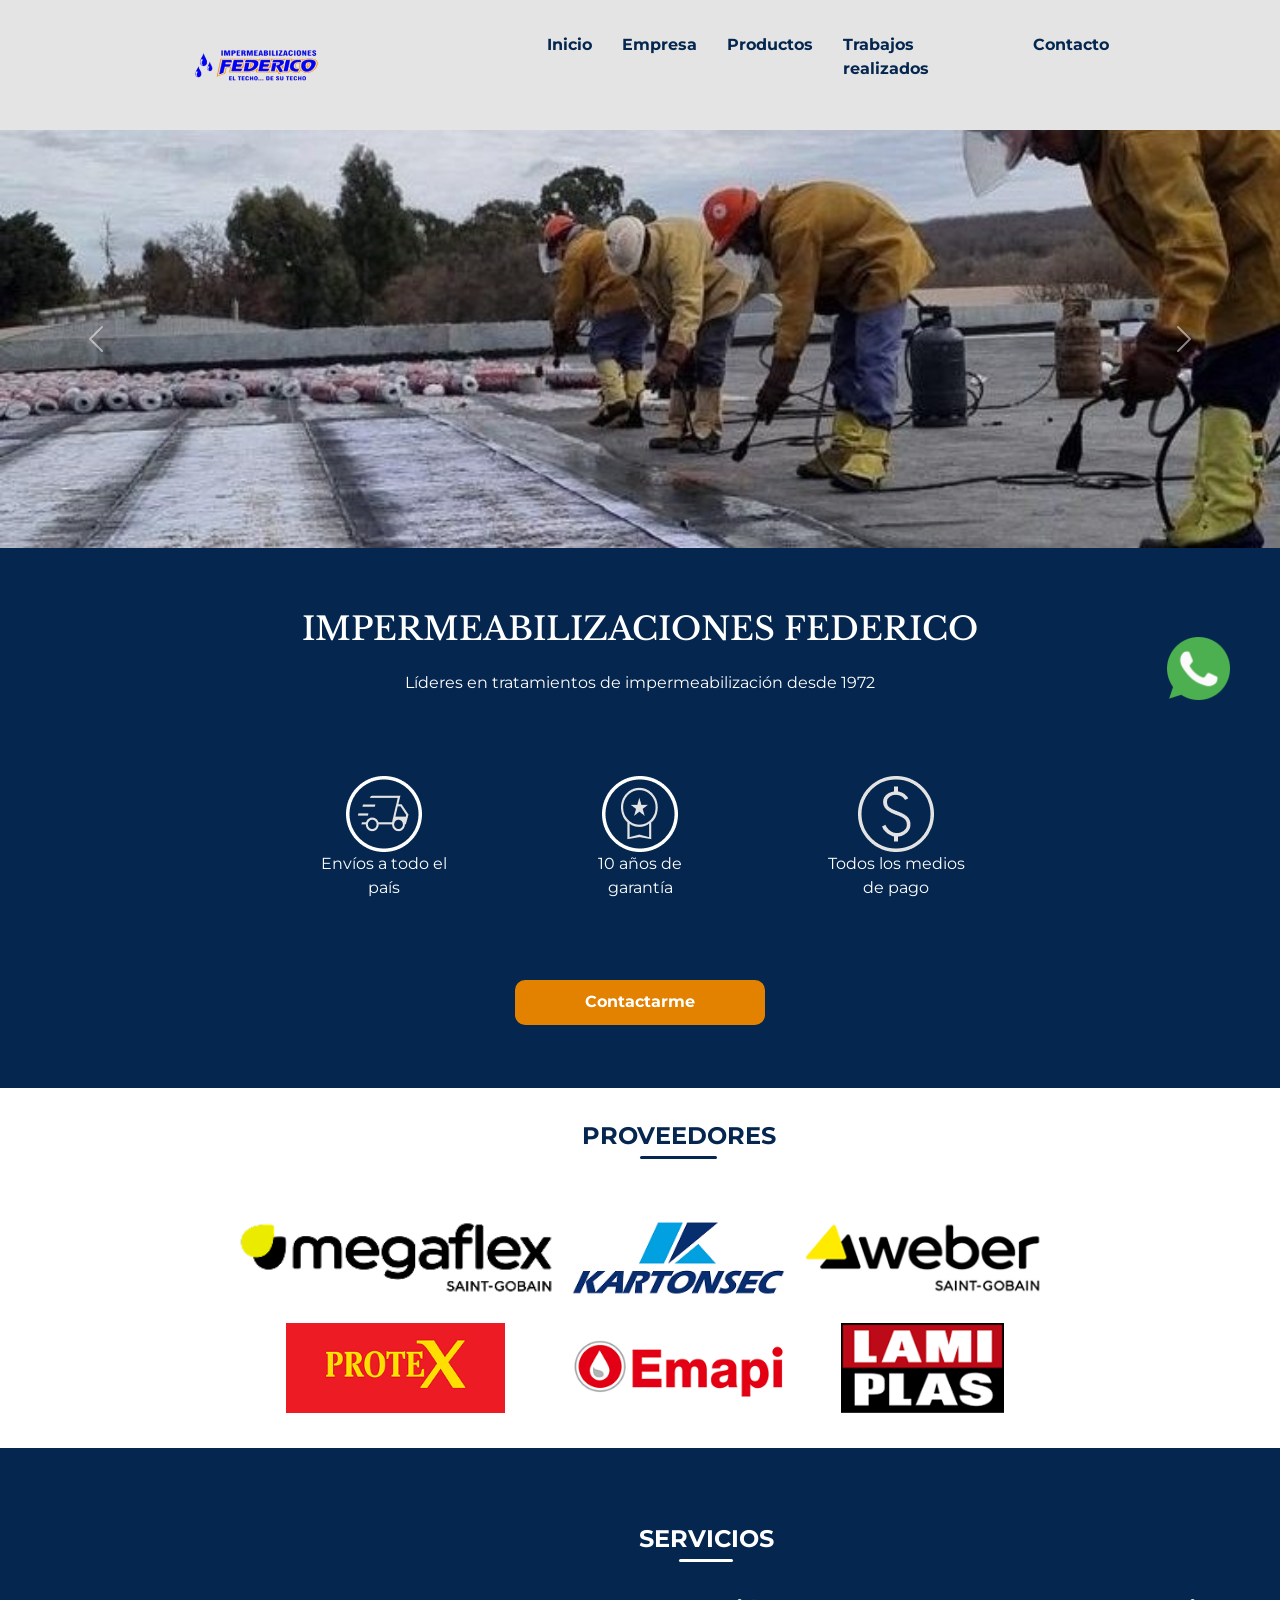
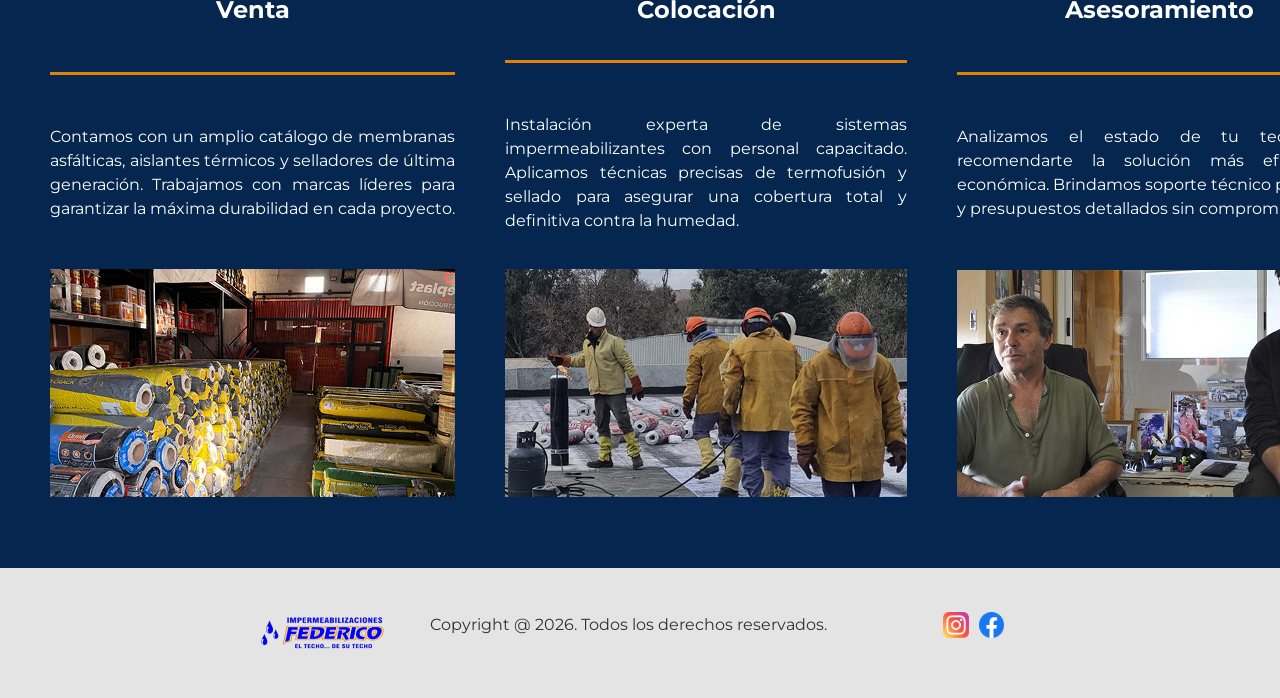
==== commit 806a0176: "Agregue avances de sass" ====
--- a/index.html
+++ b/index.html
@@ -8,8 +8,8 @@
     <!-- bootstrap -->
     <link href="https://cdn.jsdelivr.net/npm/bootstrap@5.3.8/dist/css/bootstrap.min.css" rel="stylesheet"
         integrity="sha384-sRIl4kxILFvY47J16cr9ZwB07vP4J8+LH7qKQnuqkuIAvNWLzeN8tE5YBujZqJLB" crossorigin="anonymous">
-    <!-- <link rel="stylesheet" href="./styles/styles.css"> -->
-    <link rel="stylesheet" href="./style2.css">
+    <link rel="stylesheet" href="./styles/styles.css">
+    <!-- <link rel="stylesheet" href="./style2.css"> -->
 </head>
 
 <body>
@@ -52,8 +52,7 @@
                     <img src="./assets//carrusel/cem_avellaneda-carr.jpg" class="d-block w-100" alt="...">
                 </div>
                 <div class="carousel-item">
-                    <img src="./assets/carrusel/cem_avellaneda2-carr.jpg" class="d-block w-100"
-                        alt="...">
+                    <img src="./assets/carrusel/cem_avellaneda2-carr.jpg" class="d-block w-100" alt="...">
                 </div>
                 <div class="carousel-item">
                     <img src="./assets/carrusel/bahia-carr.jpeg" class="d-block w-100" alt="...">
@@ -88,29 +87,6 @@
             <p class="grupo3-p">Todos los medios de pago</p>
             <a href="./pages/contacto.html" class="cta">Contactarme</a>
         </section>
-        <!-- <section class="margen" id="alto">
-            <article>
-                <h1>IMPERMEABILIZACIONES FEDERICO</h1>
-                <p>Líderes en tratamientos de impermeabilización desde 1972</p>
-            </article>
-            <article class="cajita">
-                <div class="cajita2">
-                    <img src="./assets/logos/envio.png" alt="Icono de envios a domicilio">
-                    <p>Envíos a todo el país</p>
-                </div>
-                <div class="cajita2">
-                    <img src="./assets/logos/garantia1.png" alt="Icono de garantia asegurada">
-                    <p>10 años de garantía</p>
-                </div>
-                <div class="cajita2">
-                    <img src="./assets/logos/pago.png" alt="Icono de variedad de metodos de pago">
-                    <p>Todos los medios de pago</p>
-                </div>
-            </article>
-            <article>
-                <a href="./pages/contacto.html" class="cta">Contactarme</a>
-            </article>
-        </section> -->
         <!-- ----------------------------------------PROVEEDORES -->
         <section class="seccion-b">
             <h2>PROVEEDORES</h2>
@@ -121,23 +97,6 @@
             <img src="./assets/proveedores/weber.png" alt="Logo de Weber" class="img5">
             <img src="./assets/proveedores/LamiPlas.png" alt="Logo de Lami Plas" class="img6">
         </section>
-        <!-- <section class="proveedores" id="alto">
-            <h2>PROVEEDORES</h2>
-            <article class="prov-img">
-                <div class="columna">
-                    <img src="./assets/proveedores/mega.png" alt="Logo de Megaflex">
-                    <img src="./assets/proveedores/protex.png" alt="Logo de Protex">
-                </div>
-                <div class="columna">
-                    <img src="./assets/proveedores/kartonsec.png" alt="Logo de Kartonsec">
-                    <img src="./assets/proveedores/emapi.png" alt="Logo de Emapi">
-                </div>
-                <div class="columna">
-                    <img src="./assets/proveedores/weber.png" alt="Logo de Weber">
-                    <img src="./assets/proveedores/LamiPlas.png" alt="Logo de Lami Plas">
-                </div>
-            </article>
-        </section> -->
         <!-- ----------------------------------------SERVICIOS -->
         <section class="seccion-c">
             <h2 class="serv">SERVICIOS</h2>
@@ -161,37 +120,7 @@
             <img class="img-ases" src="./assets/servicios/asesoramiento.png"
                 alt="Imagen de trabajadores de Impermeabilizaciones Federico asesorando a un cliente">
         </section>
-        <!-- <section class="margen" id="m-alto">
-            <h2>SERVICIOS</h2>
-            <article class="caja">
-                <div class="cajita3">
-                    <h2>Venta</h2>
-                    <p>Contamos con un amplio catálogo de membranas asfálticas, aislantes térmicos y selladores de
-                        última
-                        generación. Trabajamos con marcas líderes para garantizar la máxima durabilidad en cada
-                        proyecto.
-                    </p>
-                    <img src="./assets/servicios/venta.png"
-                        alt="Imagen de la mercaderia de Impermeabilizaciones Federico">
-                </div>
-                <div class="cajita3">
-                    <h2>Colocación</h2>
-                    <p>Instalación experta de sistemas impermeabilizantes con personal capacitado. Aplicamos técnicas
-                        precisas
-                        de termofusión y sellado para asegurar una cobertura total y definitiva contra la humedad.</p>
-                    <img src="./assets/servicios/colocacion.png"
-                        alt="Imagen de trabajadores de Impermeabilizaciones Federico colocando membrana">
-                </div>
-                <div class="cajita3">
-                    <h2>Asesoramiento</h2>
-                    <p>Analizamos el estado de tu techo para recomendarte la solución más eficiente y económica.
-                        Brindamos
-                        soporte técnico preventivo y presupuestos detallados sin compromiso.</p>
-                    <img src="./assets/servicios/asesoramiento.png"
-                        alt="Imagen de trabajadores de Impermeabilizaciones Federico asesorando a un cliente">
-                </div>
-            </article>
-        </section> -->
+
     </main>
     <footer>
         <section class="col-header2">
--- a/styles/styles.css
+++ b/styles/styles.css
@@ -1,7 +1,1739 @@
+@import url("https://fonts.googleapis.com/css2?family=Libre+Baskerville:ital,wght@0,400..700;1,400..700&display=swap");
+@import url("https://fonts.googleapis.com/css2?family=Montserrat:ital,wght@0,100..900;1,100..900&display=swap");
+@import url("https://fonts.googleapis.com/css2?family=Libre+Baskerville:ital,wght@0,400..700;1,400..700&display=swap");
+@import url("https://fonts.googleapis.com/css2?family=Montserrat:ital,wght@0,100..900;1,100..900&display=swap");
 * {
   margin: 0;
   padding: 0;
   box-sizing: border-box;
 }
 
+footer {
+  display: grid;
+  grid-template-columns: repeat(5, 1fr);
+  justify-items: center;
+  align-items: center;
+  background-color: rgb(228, 228, 228);
+  height: 130px;
+}
+footer .col-header2 {
+  grid-column: 2/3;
+}
+footer .col-header2 .logo {
+  height: auto;
+  width: 10vw;
+}
+footer .col-header3 {
+  grid-column: 3/4;
+}
+footer .col-header3 p {
+  color: rgb(49, 49, 49);
+  width: 420px;
+}
+footer .col-header4 {
+  grid-column: 4/5;
+}
+footer .col-header4 .redesPadre {
+  display: flex;
+  gap: 10px;
+}
+footer .col-header4 .redesPadre img {
+  height: 2vw;
+  width: 2vw;
+}
+@media (min-width: 480px) and (max-width: 960px) {
+  footer {
+    display: flex;
+    flex-direction: column;
+    justify-content: center;
+    gap: 20px;
+    height: 250px;
+  }
+  footer .col-header2 .logo {
+    width: 30vw;
+  }
+  footer .col-header3 p {
+    width: 300px;
+  }
+}
+@media (min-width: 300px) and (max-width: 479px) {
+  footer {
+    display: flex;
+    flex-direction: column;
+    justify-content: center;
+    align-items: center;
+    height: 170px;
+    row-gap: 20px;
+  }
+  footer .col-header2 .logo {
+    width: 30vw;
+  }
+  footer .col-header3 p {
+    width: 250px;
+  }
+}
+
+header {
+  display: grid;
+  grid-template-columns: repeat(5, 1fr);
+  /* grid-template-areas: "logo ul"; */
+  justify-items: center;
+  align-items: center;
+  background-color: rgb(228, 228, 228);
+  width: 100vw;
+  height: 130px;
+  position: sticky;
+  top: 0;
+  z-index: 1000;
+}
+header .col-header2 {
+  grid-column: 2/3;
+}
+header .col-header2 .logo {
+  height: auto;
+  width: 10vw;
+}
+header .col-header4 {
+  grid-column: 4/5;
+}
+header .col-header4 .barra {
+  display: flex;
+  gap: 30px;
+}
+header .col-header4 .barra a {
+  color: rgb(5, 39, 79);
+}
+header .col-header4 .barra a:hover {
+  color: rgb(227, 129, 0);
+}
+header .col-header4 .barra li:nth-child(4) {
+  width: 160px;
+}
+@media (min-width: 480px) and (max-width: 960px) {
+  header {
+    display: flex;
+    flex-direction: column;
+    justify-content: center;
+    gap: 20px;
+  }
+  header .col-header2 .logo {
+    width: 30vw;
+  }
+  header .col-header4 .barra li:nth-child(4) {
+    width: 120px;
+  }
+}
+@media (min-width: 300px) and (max-width: 479px) {
+  header {
+    display: flex;
+    flex-direction: column;
+    justify-content: center;
+    gap: 20px;
+  }
+  header .col-header2 .logo {
+    width: 30vw;
+  }
+  header .col-header4 .barra li:nth-child(4) {
+    width: 100px;
+  }
+  header .col-header4 .barra {
+    gap: 15px;
+  }
+}
+
+/* reset */
+* {
+  margin: 0;
+  padding: 0;
+  box-sizing: border-box;
+}
+
+body {
+  background-color: rgb(5, 39, 79);
+}
+
+/* header{
+    display: flex;
+    justify-content: space-around;
+    align-items: center;
+    background-color: rgb(228, 228, 228);
+    width: 100vw;
+    height: 130px;
+    position: sticky;
+    top: 0;
+} */
+h1 {
+  font-family: Libre Baskerville, serif;
+  color: white;
+  font-size: 32px;
+}
+
+h2 {
+  font-size: 1.5rem;
+}
+
+p {
+  font-family: Montserrat, sans-serif;
+  font-size: 1rem;
+  color: white;
+}
+
+h2,
+a {
+  font-family: Montserrat, sans-serif;
+  font-weight: bold;
+}
+
+label,
+input,
+textarea,
+button {
+  font-family: Montserrat, sans-serif;
+  font-size: 1rem;
+}
+
+h5 {
+  font-family: Montserrat, sans-serif;
+}
+
+.proveedores {
+  background-color: white;
+}
+
+li {
+  list-style: none;
+}
+
+a {
+  color: rgb(255, 255, 255);
+  text-decoration: none;
+}
+
+.trabajos {
+  height: auto;
+  width: 20vw;
+}
+
+.wpp {
+  position: fixed;
+  height: 7vh;
+  width: auto;
+  bottom: 200px;
+  right: 50px;
+}
+
+/* --------------------------------------------------------------SECCION A - home*/
+.seccion-a {
+  height: 60vh;
+  /* width: 100vw; */
+  display: grid;
+  grid-template-columns: repeat(5, 1fr);
+  grid-template-rows: repeat(9, 1fr);
+  justify-items: center;
+  align-items: center;
+}
+
+.seccion-a h1 {
+  grid-column: 2/5;
+  grid-row: 2/3;
+}
+
+.subtit {
+  grid-column: 2/5;
+  grid-row: 3/4;
+}
+
+.grupo1-img {
+  grid-column: 2/3;
+  grid-row: 5/6;
+}
+
+.grupo1-p {
+  grid-column: 2/3;
+  grid-row: 6/7;
+  text-align: center;
+  width: 150px;
+}
+
+.grupo2-img {
+  grid-column: 3/4;
+  grid-row: 5/6;
+}
+
+.grupo2-p {
+  grid-column: 3/4;
+  grid-row: 6/7;
+  text-align: center;
+  width: 150px;
+}
+
+.grupo3-img {
+  grid-column: 4/5;
+  grid-row: 5/6;
+}
+
+.grupo3-p {
+  grid-column: 4/5;
+  grid-row: 6/7;
+  text-align: center;
+  width: 150px;
+}
+
+.cta {
+  grid-column: 3/4;
+  grid-row: 8/9;
+  display: block;
+  height: 45px;
+  width: 250px;
+  background-color: rgb(227, 129, 0);
+  border-radius: 10px;
+  padding: 10px 50px;
+  text-decoration: none;
+  color: white;
+  cursor: pointer;
+  align-content: center;
+  text-align: center;
+  position: relative;
+  overflow: hidden;
+  transition: color 0.5s ease;
+  z-index: 1;
+}
+
+.cta::before {
+  content: "";
+  position: absolute;
+  width: 120%;
+  height: 0%;
+  left: -10%;
+  bottom: 0;
+  background: white;
+  transition: height 1.2s ease;
+  z-index: -1;
+  border-radius: 50% 50% 0 0;
+}
+
+.cta:hover::before {
+  height: 180%;
+}
+
+.cta:hover {
+  color: rgb(227, 129, 0);
+}
+
+/* -------------------------------------------------------------------SECCION B - home*/
+.seccion-b {
+  background-color: white;
+  display: grid;
+  grid-template-columns: repeat(5, 1fr);
+  grid-template-rows: repeat(6, 1fr);
+  height: 40vh;
+  justify-items: center;
+  align-items: center;
+  row-gap: 20px;
+}
+
+.seccion-b h2 {
+  position: relative;
+  color: rgb(5, 39, 79);
+  grid-column: 3/4;
+  grid-row: 2/3;
+}
+
+.seccion-b h2::after {
+  content: "";
+  position: absolute;
+  left: 30%;
+  bottom: -8px;
+  width: 40%;
+  height: 3px;
+  background-color: rgb(5, 39, 79);
+  border-radius: 2px;
+}
+
+.img1 {
+  height: 90px;
+  grid-column: 2/3;
+  grid-row: 4/5;
+}
+
+.img2 {
+  height: 90px;
+  grid-column: 2/3;
+  grid-row: 5/6;
+}
+
+.img3 {
+  height: 90px;
+  grid-column: 3/4;
+  grid-row: 4/5;
+}
+
+.img4 {
+  height: 90px;
+  grid-column: 3/4;
+  grid-row: 5/6;
+}
+
+.img5 {
+  height: 90px;
+  grid-column: 4/5;
+  grid-row: 4/5;
+}
+
+.img6 {
+  height: 90px;
+  grid-column: 4/5;
+  grid-row: 5/6;
+}
+
+/* -------------------------------------------------------------------SECCION C - home*/
+.seccion-c {
+  height: 80vh;
+  display: grid;
+  grid-template-columns: repeat(5, 1fr);
+  grid-template-rows: repeat(6, 1fr);
+  justify-items: center;
+  align-items: center;
+  column-gap: 50px;
+  row-gap: 20px;
+  text-align: justify;
+}
+
+.serv {
+  color: white;
+  position: relative;
+  grid-column: 3/4;
+  grid-row: 2/3;
+}
+
+.serv::after {
+  content: "";
+  position: absolute;
+  left: 30%;
+  bottom: -8px;
+  width: 40%;
+  height: 3px;
+  background-color: white;
+  border-radius: 2px;
+}
+
+/* ----------------venta----------- */
+.h2-venta {
+  color: white;
+  grid-column: 2/3;
+  grid-row: 3/4;
+}
+
+.p-venta {
+  border-top: 3px solid rgb(227, 129, 0);
+  padding-top: 50px;
+  grid-column: 2/3;
+  grid-row: 4/5;
+}
+
+.img-venta {
+  grid-column: 2/3;
+  grid-row: 5/6;
+}
+
+/* ----------------colocacion----------- */
+.h2-coloc {
+  color: white;
+  grid-column: 3/4;
+  grid-row: 3/4;
+}
+
+.p-coloc {
+  border-top: 3px solid rgb(227, 129, 0);
+  padding-top: 50px;
+  grid-column: 3/4;
+  grid-row: 4/5;
+}
+
+.img-coloc {
+  grid-column: 3/4;
+  grid-row: 5/6;
+}
+
+/* -----------------asesoramiento---------- */
+.h2-ases {
+  color: white;
+  grid-column: 4/5;
+  grid-row: 3/4;
+}
+
+.p-ases {
+  border-top: 3px solid rgb(227, 129, 0);
+  padding-top: 50px;
+  grid-column: 4/5;
+  grid-row: 4/5;
+}
+
+.img-ases {
+  grid-column: 4/5;
+  grid-row: 5/6;
+}
+
+/* --------------------------------------------------- EMPRESA */
+.empresa {
+  background-color: white;
+  height: 60vh;
+  display: grid;
+  grid-template-columns: repeat(5, 1fr);
+  grid-template-rows: repeat(5, 1fr);
+  /* justify-items: center; */
+  align-items: center;
+  column-gap: 50px;
+}
+
+.empresa h1 {
+  position: relative;
+  display: inline-block;
+  color: rgb(5, 39, 79);
+  grid-column: 2/3;
+  grid-row: 2/3;
+  /* border-bottom: 3px solid rgb(227, 129, 0); */
+}
+
+.empresa h1::after {
+  content: "";
+  position: absolute;
+  left: 0;
+  bottom: -8px;
+  width: 20%;
+  height: 3px;
+  background-color: rgb(227, 129, 0);
+  border-radius: 2px;
+}
+
+.empresa p {
+  color: rgb(49, 49, 49);
+  width: 380px;
+  grid-column: 2/3;
+  grid-row: 3/4;
+  text-align: justify;
+  border-bottom: 3px solid rgb(228, 228, 228);
+  padding-bottom: 60px;
+}
+
+.empresa img {
+  width: 700px;
+  height: auto;
+  grid-column: 3/5;
+  grid-row: 2/5;
+  /* transition: 2s all; */
+}
+
+.empresa1 {
+  height: 60vh;
+  display: grid;
+  grid-template-columns: repeat(5, 1fr);
+  grid-template-rows: repeat(5, 1fr);
+  justify-items: center;
+  align-items: start;
+  column-gap: 20px;
+}
+
+.empresa1 h2 {
+  color: white;
+}
+
+.titulo {
+  grid-column: 3/4;
+  grid-row: 2/3;
+  color: white;
+}
+
+.celda1 {
+  width: 300px;
+  grid-column: 2/3;
+  grid-row: 3/4;
+  text-align: center;
+  border-right: 3px solid rgb(103, 103, 103);
+  padding-right: 20px;
+}
+
+.celda1 img,
+.celda2 img,
+.celda3 img,
+.celda1 h2,
+.celda2 h2,
+.celda3 h2 {
+  margin-bottom: 20px;
+}
+
+.celda2 {
+  width: 400px;
+  grid-column: 3/4;
+  grid-row: 3/4;
+  text-align: center;
+}
+
+.celda3 {
+  width: 300px;
+  grid-column: 4/5;
+  grid-row: 3/4;
+  text-align: center;
+  border-left: 3px solid rgb(103, 103, 103);
+  padding-left: 20px;
+}
+
+.empresa2 {
+  background-color: white;
+  height: 60vh;
+  display: grid;
+  grid-template-columns: repeat(5, 1fr);
+  grid-template-rows: repeat(5, 1fr);
+  /* justify-items: center; */
+  align-items: center;
+  column-gap: 50px;
+}
+
+.empresa2 h2 {
+  position: relative;
+  display: inline-block;
+  color: rgb(5, 39, 79);
+  grid-column: 2/3;
+  grid-row: 2/3;
+  /* border-bottom: 3px solid rgb(227, 129, 0); */
+}
+
+.empresa2 h2::after {
+  content: "";
+  position: absolute;
+  left: 0;
+  bottom: -8px;
+  width: 20%;
+  height: 3px;
+  background-color: rgb(227, 129, 0);
+  border-radius: 2px;
+}
+
+.empresa2 p {
+  color: rgb(49, 49, 49);
+  width: 380px;
+  grid-column: 2/3;
+  grid-row: 3/4;
+  text-align: justify;
+  border-bottom: 3px solid rgb(228, 228, 228);
+  padding-bottom: 60px;
+}
+
+.empresa2 img {
+  width: 700px;
+  height: auto;
+  grid-column: 3/5;
+  grid-row: 2/5;
+}
+
+.empresa3 {
+  background-color: rgb(237, 237, 237);
+  height: 110vh;
+  display: grid;
+  grid-template-columns: repeat(5, 1fr);
+  grid-template-rows: repeat(5, 1fr);
+  justify-items: center;
+  align-items: start;
+  column-gap: 20px;
+}
+
+.empresa3 h2 {
+  grid-column: 3/4;
+  grid-row: 2/3;
+  color: rgb(5, 39, 79);
+}
+
+.empresa3 p {
+  grid-column: 2/5;
+  grid-row: 3/4;
+  color: rgb(49, 49, 49);
+}
+
+.empresa3 video {
+  height: 690px;
+  width: auto;
+}
+
+.vid1 {
+  grid-column: 2/3;
+  grid-row: 4/5;
+}
+
+.vid2 {
+  grid-column: 3/4;
+  grid-row: 4/5;
+}
+
+.vid3 {
+  grid-column: 4/5;
+  grid-row: 4/5;
+}
+
+/* ----------------------------------------------TRABAJOS REALIZADOS */
+.card {
+  width: 30rem;
+  border: none;
+  border-radius: 12px;
+  box-shadow: 0 20px 20px rgba(0, 0, 0, 0.08);
+  transition: transform 0.3s ease;
+}
+
+.card:hover {
+  transform: translateY(-5px);
+}
+
+.card p {
+  color: rgb(49, 49, 49);
+}
+
+.contenedor {
+  background-color: rgb(255, 255, 255);
+  display: grid;
+  grid-template-columns: repeat(4, 1fr);
+  grid-template-rows: repeat(8, 1fr);
+  height: 230vh;
+  gap: 30px;
+}
+
+.contenedor h1 {
+  position: relative;
+  grid-column: 2/3;
+  grid-row: 2/3;
+  color: rgb(5, 39, 79);
+}
+
+.contenedor h1::after {
+  content: "";
+  position: absolute;
+  left: 0;
+  bottom: -8px;
+  width: 20%;
+  height: 3px;
+  background-color: rgb(227, 129, 0);
+  border-radius: 2px;
+}
+
+.position-relative p {
+  color: white;
+}
+
+.etiqueta-localidad {
+  position: absolute;
+  top: 30px;
+  left: 20px;
+  background-color: rgb(5, 39, 79);
+  padding: 6px 40px;
+  font-weight: bold;
+  font-family: sans-serif;
+  font-size: 1.2rem;
+  z-index: 10;
+  /* sobre la imagen */
+}
+
+.p1 {
+  grid-column: 2/3;
+  grid-row: 3/4;
+  color: rgb(49, 49, 49);
+}
+
+.p2 {
+  grid-column: 2/4;
+  grid-row: 4/5;
+  color: rgb(49, 49, 49);
+}
+
+.card-img-top {
+  width: 100%;
+  height: 400px;
+  object-fit: cover;
+  /*hace q no se deforme la imagen*/
+  padding: 20px;
+}
+
+.card1 {
+  grid-column: 2/3;
+  grid-row: 5/6;
+}
+
+.card2 {
+  grid-column: 3/4;
+  grid-row: 5/6;
+}
+
+.card3 {
+  grid-column: 2/3;
+  grid-row: 6/7;
+}
+
+.card4 {
+  grid-column: 3/4;
+  grid-row: 6/7;
+}
+
+.card5 {
+  grid-column: 2/3;
+  grid-row: 7/8;
+}
+
+.btn {
+  background-color: rgb(255, 255, 255);
+  border: 2px solid rgb(227, 129, 0);
+  color: rgb(227, 129, 0);
+}
+
+.btn:hover {
+  background-color: rgb(227, 129, 0);
+  color: rgb(255, 255, 255);
+  border-color: rgb(227, 129, 0);
+}
+
+/* -----------------------------------------------CONTACTO */
+.contacto1 {
+  background-color: white;
+  display: grid;
+  grid-template-columns: repeat(4, 1fr);
+  grid-template-rows: repeat(5, 1fr);
+  height: 70vh;
+  column-gap: 50px;
+  row-gap: 30px;
+}
+
+.contacto1 h1 {
+  position: relative;
+  color: rgb(5, 39, 79);
+  grid-column: 2/3;
+  grid-row: 2/3;
+}
+
+.contacto1 h1::after {
+  content: "";
+  position: absolute;
+  left: 0;
+  bottom: -8px;
+  width: 20%;
+  height: 3px;
+  background-color: rgb(227, 129, 0);
+  border-radius: 2px;
+}
+
+.contacto1 p {
+  color: rgb(49, 49, 49);
+  grid-column: 2/3;
+  grid-row: 3/4;
+}
+
+.contacto1 iframe {
+  grid-column: 3/4;
+  grid-row: 4/5;
+  width: 100%;
+  height: 100%;
+  border: none;
+}
+
+.contacto1 form {
+  display: grid;
+  grid-template-columns: repeat(3, 1fr);
+  grid-template-rows: repeat(6, 1fr);
+  grid-column: 2/3;
+  grid-row: 4/5;
+  row-gap: 20px;
+  align-items: center;
+}
+
+.form_nombre {
+  grid-column: 1/2;
+  grid-row: 1/2;
+}
+
+.input_nombre {
+  grid-column: 2/4;
+  grid-row: 1/2;
+}
+
+.form_apellido {
+  grid-column: 1/2;
+  grid-row: 2/3;
+}
+
+.input_apellido {
+  grid-column: 2/4;
+  grid-row: 2/3;
+}
+
+.form_celular {
+  grid-column: 1/2;
+  grid-row: 3/4;
+}
+
+.input_celular {
+  grid-column: 2/4;
+  grid-row: 3/4;
+}
+
+.form_mail {
+  grid-column: 1/2;
+  grid-row: 4/5;
+}
+
+.input_mail {
+  grid-column: 2/4;
+  grid-row: 4/5;
+}
+
+.form_msj {
+  grid-column: 1/2;
+  grid-row: 5/6;
+}
+
+.input_msj {
+  grid-column: 2/4;
+  grid-row: 5/6;
+}
+
+.enviar {
+  grid-column: 1/2;
+  grid-row: 6/7;
+  display: block;
+  background-color: rgb(227, 129, 0);
+  border-radius: 10px;
+  border: none;
+  padding: 10px 50px;
+  text-decoration: none;
+  color: white;
+  cursor: pointer;
+  align-content: center;
+  text-align: center;
+  position: relative;
+  overflow: hidden;
+  transition: color 0.5s ease;
+  z-index: 1;
+  font-weight: bold;
+}
+
+.enviar::before {
+  content: "";
+  position: absolute;
+  width: 120%;
+  height: 0%;
+  left: -10%;
+  bottom: 0;
+  background: rgb(5, 39, 79);
+  transition: height 1.2s ease;
+  z-index: -1;
+  border-radius: 50% 50% 0 0;
+}
+
+.enviar:hover::before {
+  height: 180%;
+}
+
+.input_apellido,
+.input_celular,
+.input_mail,
+.input_msj,
+.input_nombre {
+  border: none;
+  border-bottom: 1px solid #b3b3b3;
+  outline: none;
+  background: transparent;
+  padding: 5px 0;
+}
+
+/* --------------------------------------------Contacto segunda seccion */
+.contacto2 {
+  height: 60vh;
+  display: grid;
+  grid-template-columns: repeat(5, 1fr);
+  grid-template-rows: repeat(4, 1fr);
+  justify-items: center;
+  align-items: start;
+  column-gap: 40px;
+}
+
+.contacto2 h2 {
+  color: white;
+}
+
+.contacto2_titulo {
+  grid-column: 3/4;
+  grid-row: 2/3;
+  color: white;
+  text-align: center;
+}
+
+.contacto2 article {
+  min-width: 400px;
+}
+
+.contacto2_celda1 {
+  grid-column: 2/3;
+  grid-row: 3/4;
+  text-align: center;
+  border-right: 3px solid rgb(103, 103, 103);
+  padding-right: 20px;
+}
+
+.contacto2_celda1 img,
+.contacto2_celda2 img,
+.contacto2_celda3 img,
+.contacto2_celda1 h2,
+.contacto2_celda2 h2,
+.contacto2_celda3 h2 {
+  margin-bottom: 20px;
+}
+
+.contacto2_celda2 {
+  grid-column: 3/4;
+  grid-row: 3/4;
+  text-align: center;
+  border-right: 3px solid rgb(103, 103, 103);
+  padding-right: 20px;
+}
+
+.contacto2_celda3 {
+  grid-column: 4/5;
+  grid-row: 3/4;
+  text-align: center;
+}
+
+.contacto2_celda1 p,
+.contacto2_celda2 p,
+.contacto2_celda3 p {
+  margin-bottom: 10px;
+}
+
+/* ---------------------------------------------------------------------PRODUCTOS */
+.portada {
+  height: 60vh;
+  width: 100%;
+  /* margin-top: 0%; */
+  background: linear-gradient(to right, rgb(255, 255, 255) 35%, rgba(255, 255, 255, 0.9) 40%, rgba(255, 255, 255, 0.5) 50%, transparent 65%), url(../assets/empresa/negocio5.jpeg);
+  background-repeat: no-repeat;
+  background-size: cover;
+  /* background-position: 100% 0%; */
+  display: grid;
+  grid-template-columns: 20% 1fr 1fr 1fr;
+  grid-template-rows: repeat(4, 1fr);
+  align-items: center;
+}
+
+.portada h1 {
+  position: relative;
+  grid-column: 2/3;
+  grid-row: 2/3;
+  color: rgb(5, 39, 79);
+}
+
+.portada h1::after {
+  content: "";
+  position: absolute;
+  left: 0;
+  bottom: -8px;
+  width: 20%;
+  height: 3px;
+  background-color: rgb(227, 129, 0);
+  border-radius: 2px;
+}
+
+.portada p {
+  grid-column: 2/3;
+  grid-row: 3/4;
+  color: rgb(49, 49, 49);
+}
+
+.contenedor2 {
+  display: grid;
+  grid-template-columns: repeat(5, 1fr);
+  grid-template-rows: repeat(4, 1fr);
+  height: 130vh;
+  gap: 20px;
+}
+
+.contenedor2 h5 {
+  color: rgb(49, 49, 49);
+}
+
+.carta1 {
+  grid-column: 2/3;
+  grid-row: 2/3;
+  width: 22rem;
+}
+
+.carta2 {
+  grid-column: 3/4;
+  grid-row: 2/3;
+  width: 22rem;
+}
+
+.carta3 {
+  grid-column: 4/5;
+  grid-row: 2/3;
+  width: 22rem;
+}
+
+.carta4 {
+  grid-column: 2/3;
+  grid-row: 3/4;
+  width: 22rem;
+}
+
+.carta5 {
+  grid-column: 3/4;
+  grid-row: 3/4;
+  width: 22rem;
+}
+
+.carta6 {
+  grid-column: 4/5;
+  grid-row: 3/4;
+  width: 22rem;
+}
+
+/* --------------------------------------------------------------------------------------------------------TABLET */
+@media (min-width: 480px) and (max-width: 960px) {
+  .wpp {
+    z-index: 10;
+    height: 6vh;
+  }
+  h1 {
+    font-size: 16px;
+  }
+  h2 {
+    font-size: 14px;
+  }
+  p,
+  a, button, label, input {
+    font-size: 12px;
+  }
+  /* ------------------------------------Home */
+  .seccion-a h1 {
+    grid-column: 2/5;
+  }
+  .subtit {
+    grid-column: 2/5;
+  }
+  .grupo1-img,
+  .grupo2-img,
+  .grupo3-img {
+    height: 50px;
+  }
+  .grupo1-p,
+  .grupo2-p,
+  .grupo3-p {
+    width: 70px;
+  }
+  .seccion-b {
+    grid-template-columns: repeat(4, 1fr);
+    grid-template-rows: repeat(7, 1fr);
+    column-gap: 30px;
+  }
+  .seccion-b h2 {
+    grid-column: 2/4;
+  }
+  .img1,
+  .img2,
+  .img3,
+  .img4,
+  .img5,
+  .img6 {
+    height: 50px;
+  }
+  .img1 {
+    grid-column: 2/3;
+  }
+  .img2 {
+    grid-column: 3/4;
+    grid-row: 4/5;
+  }
+  .img3 {
+    grid-column: 3/4;
+    grid-row: 5/6;
+  }
+  .img4 {
+    grid-column: 2/3;
+    grid-row: 5/6;
+  }
+  .img5 {
+    grid-column: 2/3;
+    grid-row: 6/7;
+  }
+  .img6 {
+    grid-column: 3/4;
+    grid-row: 6/7;
+  }
+  .seccion-c {
+    height: 180vh;
+    grid-template-columns: repeat(3, 1fr);
+    grid-template-rows: repeat(12, 1fr);
+    row-gap: 50px;
+  }
+  .seccion-c h2 {
+    grid-column: 2/3;
+  }
+  .p-venta {
+    padding-top: 20px;
+  }
+  .h2-coloc {
+    grid-column: 2/3;
+    grid-row: 6/7;
+  }
+  .p-coloc {
+    padding-top: 20px;
+    grid-column: 2/3;
+    grid-row: 7/8;
+  }
+  .img-coloc {
+    grid-column: 2/3;
+    grid-row: 8/9;
+  }
+  .h2-ases {
+    grid-column: 2/3;
+    grid-row: 9/10;
+  }
+  .p-ases {
+    padding-top: 20px;
+    grid-column: 2/3;
+    grid-row: 10/11;
+  }
+  .img-ases {
+    grid-column: 2/3;
+    grid-row: 11/12;
+  }
+  /* -------------------------------seccion empresa */
+  .empresa {
+    grid-template-columns: repeat(3, 1fr);
+    grid-template-rows: repeat(6, 1fr);
+  }
+  .empresa img {
+    width: 350px;
+    grid-column: 2/3;
+    grid-row: 5/6;
+  }
+  .empresa1 {
+    height: 80vh;
+    grid-template-columns: repeat(3, 1fr);
+    grid-template-rows: repeat(6, 1fr);
+    row-gap: 30px;
+  }
+  .titulo {
+    grid-column: 2/3;
+  }
+  .celda1 {
+    border-right: none;
+    padding-right: 0;
+    padding-bottom: 20px;
+    border-bottom: 3px solid rgb(103, 103, 103);
+  }
+  .celda2 {
+    grid-column: 2/3;
+    grid-row: 4/5;
+  }
+  .celda3 {
+    grid-column: 2/3;
+    grid-row: 5/6;
+    border-left: none;
+    padding-left: 0;
+    padding-top: 20px;
+    border-top: 3px solid rgb(103, 103, 103);
+  }
+  .empresa2 {
+    grid-template-columns: repeat(3, 1fr);
+    grid-template-rows: repeat(6, 1fr);
+  }
+  .empresa2 img {
+    width: 350px;
+    grid-column: 2/3;
+    grid-row: 5/6;
+  }
+  .empresa3 {
+    height: 250vh;
+    grid-template-columns: repeat(3, 1fr);
+    grid-template-rows: repeat(7, 1fr);
+  }
+  .empresa3 h2 {
+    grid-column: 2/3;
+    grid-row: 2/3;
+  }
+  .empresa3 p {
+    grid-column: 2/3;
+    grid-row: 3/4;
+  }
+  .empresa3 video {
+    height: auto;
+    width: 350px;
+    margin-bottom: 20px;
+  }
+  .vid1 {
+    grid-column: 2/3;
+    grid-row: 4/5;
+  }
+  .vid2 {
+    grid-column: 2/3;
+    grid-row: 5/6;
+  }
+  .vid3 {
+    grid-column: 2/3;
+    grid-row: 6/7;
+  }
+  /* -----------------------------seccion productos */
+  .portada {
+    background-position: center;
+  }
+  .contenedor2 {
+    grid-template-columns: repeat(4, 1fr);
+    grid-template-rows: repeat(5, 1fr);
+    height: 200vh;
+  }
+  .carta1,
+  .carta2,
+  .carta3,
+  .carta4,
+  .carta5,
+  .carta6 {
+    width: 20rem;
+  }
+  .carta3 {
+    grid-column: 2/3;
+    grid-row: 4/5;
+  }
+  .carta6 {
+    grid-column: 3/4;
+    grid-row: 4/5;
+  }
+  /* ----------------------------seccion trabajos */
+  .contenedor {
+    grid-template-columns: repeat(3, 1fr);
+    grid-template-rows: repeat(10, 1fr);
+    height: 350vh;
+  }
+  .contenedor p {
+    grid-column: 2/3;
+  }
+  .card2 {
+    grid-column: 2/3;
+    grid-row: 8/9;
+  }
+  .card4 {
+    grid-column: 2/3;
+    grid-row: 9/10;
+  }
+  /* ---------------------------seccion contactos */
+  .contacto1 {
+    grid-template-columns: 20% 1fr 20%;
+    grid-template-rows: repeat(6, 1fr);
+    height: 80vh;
+    column-gap: 0px;
+  }
+  .contacto1 p {
+    /* color: rgb(49, 49, 49); */
+    grid-column: 2/3;
+    grid-row: 3/4;
+  }
+  .contacto1 iframe {
+    grid-column: 2/3;
+    grid-row: 5/6;
+  }
+  .contacto2 {
+    height: 100vh;
+    grid-template-columns: repeat(3, 1fr);
+    grid-template-rows: repeat(6, 1fr);
+    column-gap: 0px;
+    row-gap: 30px;
+  }
+  .contacto2_titulo {
+    grid-column: 2/3;
+  }
+  .contacto2 article {
+    min-width: 300px;
+  }
+  .contacto2_celda1 {
+    grid-column: 2/3;
+    grid-row: 3/4;
+    border-right: none;
+    padding-right: 0;
+  }
+  .contacto2_celda2 {
+    grid-column: 2/3;
+    grid-row: 4/5;
+    border-right: none;
+    border-bottom: 3px solid rgb(103, 103, 103);
+    border-top: 3px solid rgb(103, 103, 103);
+    padding-right: 0;
+    padding-bottom: 20px;
+    padding-top: 20px;
+  }
+  .contacto2_celda3 {
+    grid-column: 2/3;
+    grid-row: 5/6;
+  }
+}
+/* -------------------------------------------------------------------------------------------------------MOBILE */
+@media (min-width: 300px) and (max-width: 479px) {
+  h1 {
+    font-size: 14px;
+  }
+  h2, h5 {
+    font-size: 12px;
+  }
+  p,
+  a, button, label, input {
+    font-size: 10px;
+  }
+  .wpp {
+    z-index: 10;
+    height: 5vh;
+  }
+  .seccion-a {
+    grid-template-columns: repeat(4, 1fr);
+    grid-template-rows: repeat();
+    text-align: center;
+    height: 40vh;
+    row-gap: 20px;
+  }
+  .seccion-a h1 {
+    grid-column: 2/4;
+  }
+  .subtit {
+    grid-column: 2/4;
+  }
+  .grupo1-img,
+  .grupo2-img,
+  .grupo3-img {
+    height: 30px;
+  }
+  .grupo1-p,
+  .grupo2-p,
+  .grupo3-p {
+    width: 150px;
+  }
+  .grupo1-img {
+    grid-column: 2/3;
+  }
+  .grupo1-p {
+    grid-column: 3/4;
+    grid-row: 5/6;
+  }
+  .grupo2-img {
+    grid-column: 2/3;
+    grid-row: 6/7;
+  }
+  .grupo3-img {
+    grid-column: 2/3;
+    grid-row: 7/8;
+  }
+  .grupo3-p {
+    grid-column: 3/4;
+    grid-row: 7/8;
+  }
+  .cta {
+    grid-column: 2/4;
+    height: 30px;
+    width: 200px;
+    text-align: center;
+  }
+  .seccion-b {
+    grid-template-columns: repeat(4, 1fr);
+    grid-template-rows: repeat(7, 1fr);
+    column-gap: 30px;
+  }
+  .seccion-b h2 {
+    grid-column: 2/4;
+  }
+  .img1,
+  .img2,
+  .img3,
+  .img4,
+  .img5,
+  .img6 {
+    height: 40px;
+  }
+  .img1 {
+    grid-column: 2/3;
+  }
+  .img2 {
+    grid-column: 3/4;
+    grid-row: 4/5;
+  }
+  .img3 {
+    grid-column: 3/4;
+    grid-row: 5/6;
+  }
+  .img4 {
+    grid-column: 2/3;
+    grid-row: 5/6;
+  }
+  .img5 {
+    grid-column: 2/3;
+    grid-row: 6/7;
+  }
+  .img6 {
+    grid-column: 3/4;
+    grid-row: 6/7;
+  }
+  .seccion-c {
+    height: 130vh;
+    grid-template-columns: repeat(3, 1fr);
+    grid-template-rows: repeat(12, 1fr);
+    row-gap: 20px;
+  }
+  .seccion-c h2 {
+    grid-column: 2/3;
+  }
+  .p-venta {
+    padding-top: 20px;
+  }
+  .img-venta {
+    width: 300px;
+  }
+  .h2-coloc {
+    grid-column: 2/3;
+    grid-row: 6/7;
+  }
+  .p-coloc {
+    padding-top: 20px;
+    grid-column: 2/3;
+    grid-row: 7/8;
+  }
+  .img-coloc {
+    grid-column: 2/3;
+    grid-row: 8/9;
+    width: 300px;
+  }
+  .h2-ases {
+    grid-column: 2/3;
+    grid-row: 9/10;
+  }
+  .p-ases {
+    padding-top: 20px;
+    grid-column: 2/3;
+    grid-row: 10/11;
+  }
+  .img-ases {
+    grid-column: 2/3;
+    grid-row: 11/12;
+    width: 300px;
+  }
+  /* -------------------------------seccion empresa */
+  .empresa {
+    grid-template-columns: repeat(3, 1fr);
+    grid-template-rows: repeat(6, 1fr);
+    column-gap: 0;
+    height: 55vh;
+    row-gap: 20px;
+  }
+  .empresa p {
+    width: 330px;
+  }
+  .empresa img {
+    width: 330px;
+    grid-column: 2/3;
+    grid-row: 5/6;
+  }
+  .empresa1 {
+    height: 80vh;
+    grid-template-columns: repeat(3, 1fr);
+    grid-template-rows: repeat(6, 1fr);
+    row-gap: 30px;
+  }
+  .titulo {
+    grid-column: 2/3;
+  }
+  .celda1 {
+    border-right: none;
+    padding-right: 0;
+    padding-bottom: 20px;
+    border-bottom: 3px solid rgb(103, 103, 103);
+    width: 300px;
+  }
+  .celda1 img {
+    width: 70px;
+  }
+  .celda2 img,
+  .celda3 img {
+    width: 50px;
+  }
+  .celda2 {
+    grid-column: 2/3;
+    grid-row: 4/5;
+    width: 300px;
+  }
+  .celda3 {
+    grid-column: 2/3;
+    grid-row: 5/6;
+    border-left: none;
+    padding-left: 0;
+    padding-top: 20px;
+    border-top: 3px solid rgb(103, 103, 103);
+    width: 300px;
+  }
+  .empresa2 {
+    grid-template-columns: repeat(3, 1fr);
+    grid-template-rows: repeat(6, 1fr);
+  }
+  .empresa2 p {
+    width: 330px;
+  }
+  .empresa2 img {
+    width: 350px;
+    grid-column: 2/3;
+    grid-row: 5/6;
+    width: 330px;
+  }
+  .empresa3 {
+    height: 240vh;
+    grid-template-columns: repeat(3, 1fr);
+    grid-template-rows: repeat(7, 1fr);
+    column-gap: 0;
+  }
+  .empresa3 h2 {
+    grid-column: 2/3;
+    grid-row: 2/3;
+  }
+  .empresa3 p {
+    grid-column: 2/3;
+    grid-row: 3/4;
+    width: 330px;
+    margin-bottom: 20px;
+  }
+  .empresa3 video {
+    height: auto;
+    width: 330px;
+    margin-bottom: 20px;
+  }
+  .vid1 {
+    grid-column: 2/3;
+    grid-row: 4/5;
+  }
+  .vid2 {
+    grid-column: 2/3;
+    grid-row: 5/6;
+  }
+  .vid3 {
+    grid-column: 2/3;
+    grid-row: 6/7;
+  }
+  /* ---------------------------------------productos */
+  .portada {
+    height: 30vh;
+    background-position: center;
+  }
+  .contenedor2 {
+    grid-template-columns: repeat(3, 1fr);
+    grid-template-rows: repeat(8, 1fr);
+    height: 340vh;
+  }
+  .carta1,
+  .carta2,
+  .carta3,
+  .carta4,
+  .carta5,
+  .carta6 {
+    width: 17rem;
+    height: 100%;
+  }
+  .carta2 {
+    grid-column: 2/3;
+    grid-row: 3/4;
+  }
+  .carta3 {
+    grid-column: 2/3;
+    grid-row: 4/5;
+  }
+  .carta4 {
+    grid-column: 2/3;
+    grid-row: 5/6;
+  }
+  .carta5 {
+    grid-column: 2/3;
+    grid-row: 6/7;
+  }
+  .carta6 {
+    grid-column: 2/3;
+    grid-row: 7/8;
+  }
+  /* -----------------------------------trabajos */
+  .contenedor {
+    grid-template-columns: repeat(3, 1fr);
+    grid-template-rows: repeat(10, 1fr);
+    height: 330vh;
+  }
+  .contenedor p {
+    grid-column: 2/3;
+  }
+  .card2 {
+    grid-column: 2/3;
+    grid-row: 8/9;
+  }
+  .card4 {
+    grid-column: 2/3;
+    grid-row: 9/10;
+  }
+  .card1,
+  .card2,
+  .card3,
+  .card4,
+  .card5 {
+    width: 20rem;
+    height: 100%;
+  }
+  /* ---------------------------seccion contactos */
+  .contacto1 {
+    grid-template-columns: 20% 1fr 20%;
+    grid-template-rows: repeat(6, 1fr);
+    height: 70vh;
+    column-gap: 0px;
+    row-gap: 20px;
+    align-items: center;
+  }
+  .contacto1 p {
+    grid-column: 2/3;
+    grid-row: 3/4;
+  }
+  .enviar {
+    padding: 10px 0;
+    width: 100%;
+    text-align: center;
+  }
+  .contacto1 form {
+    row-gap: 10px;
+  }
+  .contacto1 iframe {
+    grid-column: 2/3;
+    grid-row: 5/6;
+  }
+  .contacto2 {
+    height: 90vh;
+    grid-template-columns: repeat(3, 1fr);
+    grid-template-rows: repeat(6, 1fr);
+    column-gap: 0px;
+    row-gap: 30px;
+  }
+  .contacto2_titulo {
+    grid-column: 2/3;
+  }
+  .contacto2 article {
+    min-width: 300px;
+  }
+  .contacto2_celda1 {
+    grid-column: 2/3;
+    grid-row: 3/4;
+    border-right: none;
+    padding-right: 0;
+  }
+  .contacto2_celda2 {
+    grid-column: 2/3;
+    grid-row: 4/5;
+    border-right: none;
+    border-bottom: 3px solid rgb(103, 103, 103);
+    border-top: 3px solid rgb(103, 103, 103);
+    padding-right: 0;
+    padding-bottom: 20px;
+    padding-top: 20px;
+  }
+  .contacto2_celda3 {
+    grid-column: 2/3;
+    grid-row: 5/6;
+  }
+}
+
 /*# sourceMappingURL=styles.css.map */
--- a/style2.css
+++ b/style2.css
@@ -80,40 +80,6 @@
     height: 130px;
 }
 
-/* .margen {
-    equivale a 300px, si 1920px = 100vw, 300px = 15.625
-    padding-left: 15.625vw;
-    padding-right: 15.625vw;
-}
-
-#alto {
-    height: 500px;
-    display: flex;
-    flex-flow: column wrap;
-    justify-content: space-around;
-    align-items: center;
-    text-align: center;
-}
-
-#m-alto {
-    height: 600px;
-    display: flex;
-    flex-flow: column wrap;
-    justify-content: space-around;
-    align-items: center;
-    text-align: center;
-} */
-
-
-
-
-/* .fondo{
-    background: linear-gradient(to right, rgb(255, 255, 255), 60%, transparent), url(../assets/fondoRollos.jpeg);
-    background-size: cover;
-    background-position: center;
-    height: auto;
-} */
-
 h1 {
     font-family: Libre Baskerville, serif;
     color: white;
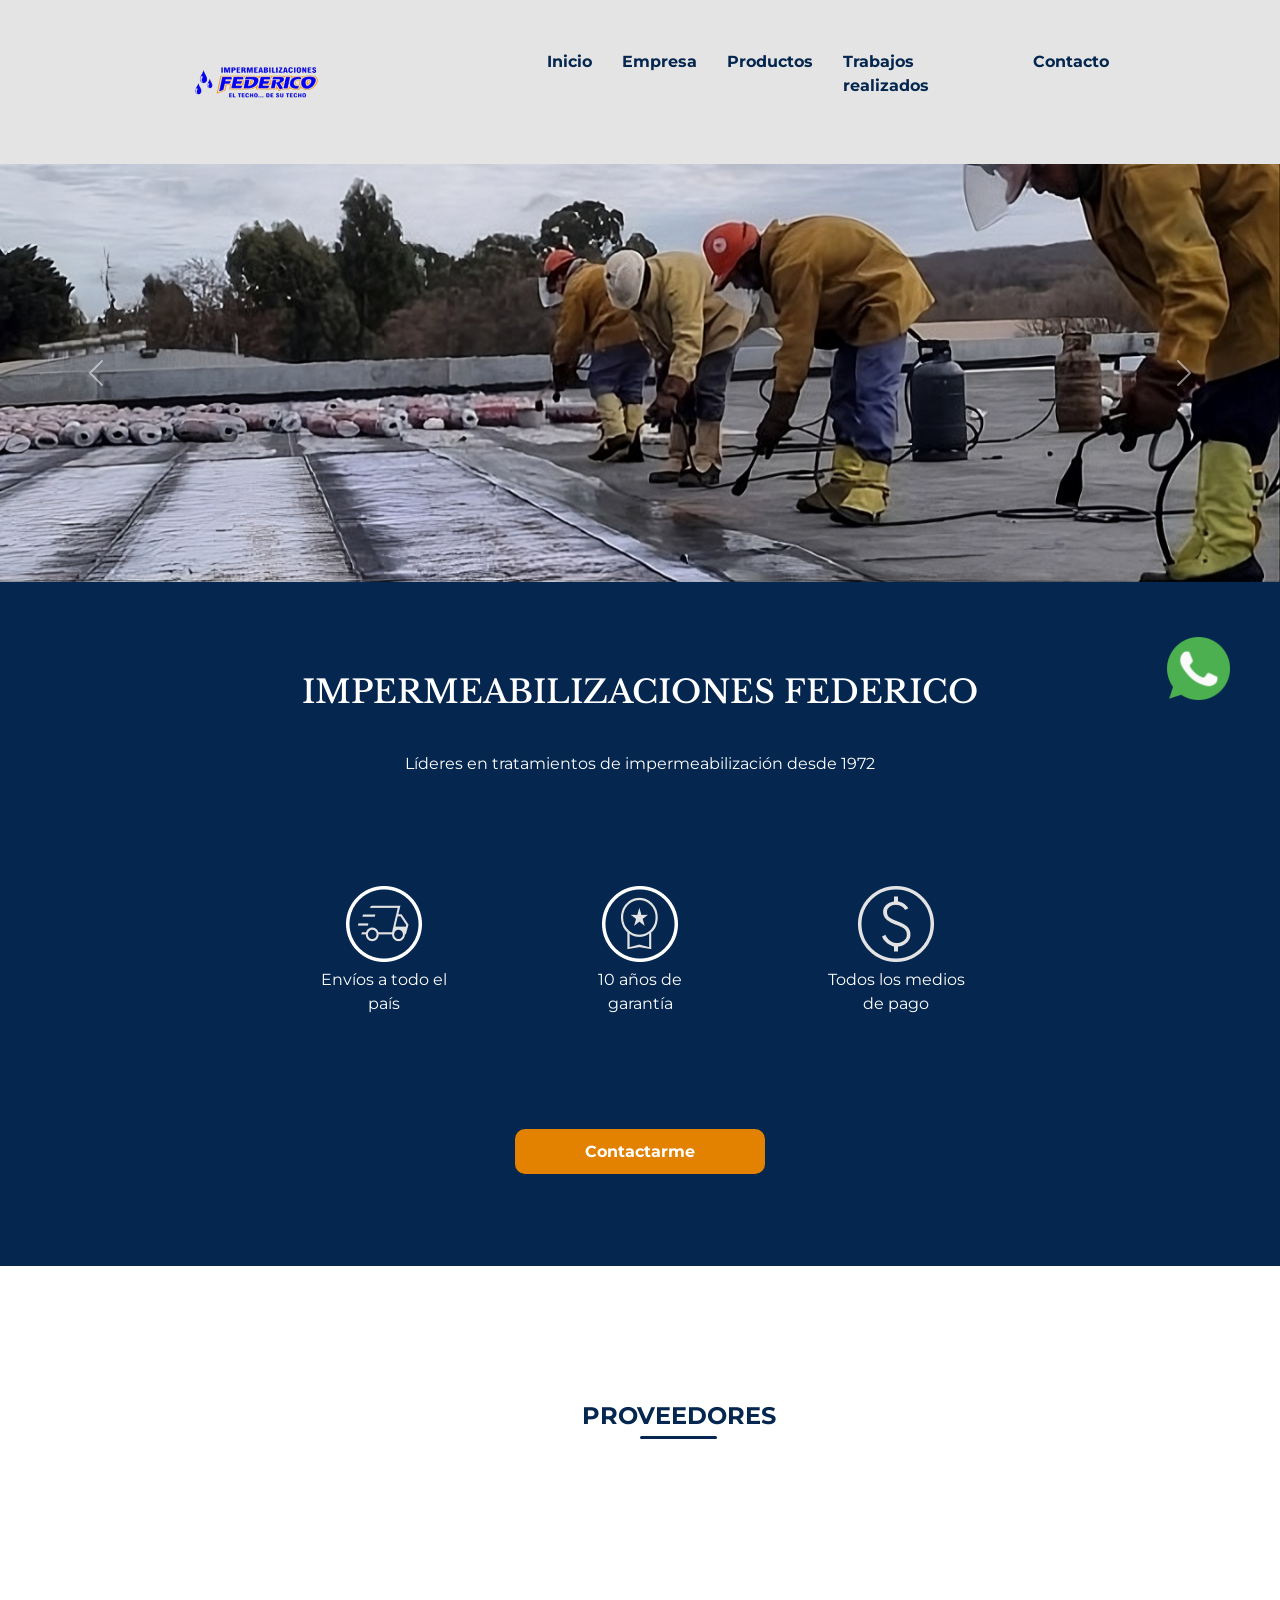
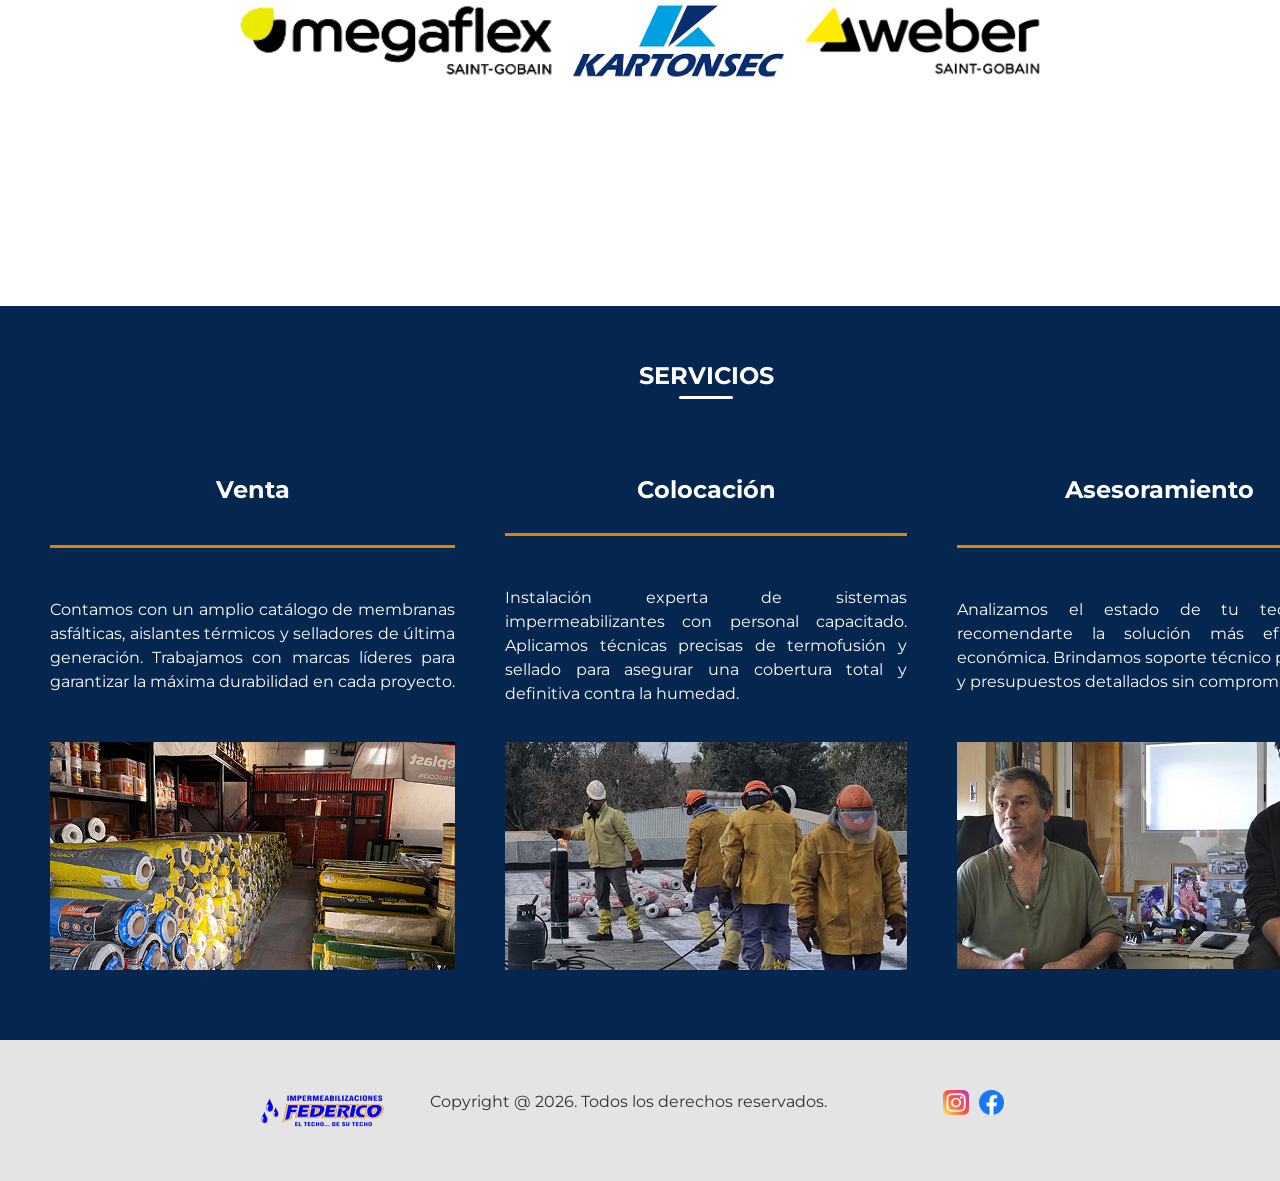
==== commit e763a7cb: "Termine de aplicar SASS a todo el proyecto y agregue animaciones" ====
--- a/index.html
+++ b/index.html
@@ -9,7 +9,8 @@
     <link href="https://cdn.jsdelivr.net/npm/bootstrap@5.3.8/dist/css/bootstrap.min.css" rel="stylesheet"
         integrity="sha384-sRIl4kxILFvY47J16cr9ZwB07vP4J8+LH7qKQnuqkuIAvNWLzeN8tE5YBujZqJLB" crossorigin="anonymous">
     <link rel="stylesheet" href="./styles/styles.css">
-    <!-- <link rel="stylesheet" href="./style2.css"> -->
+    <!-- Animacion AOS -->
+    <link href="https://unpkg.com/aos@2.3.1/dist/aos.css" rel="stylesheet">
 </head>
 
 <body>
@@ -49,19 +50,19 @@
         <div id="carouselExampleAutoplaying" class="carousel slide" data-bs-ride="carousel">
             <div class="carousel-inner">
                 <div class="carousel-item active">
-                    <img src="./assets//carrusel/cem_avellaneda-carr.jpg" class="d-block w-100" alt="...">
+                    <img src="./assets//carrusel/carrusel4.jpeg" class="d-block w-100" alt="...">
                 </div>
                 <div class="carousel-item">
-                    <img src="./assets/carrusel/cem_avellaneda2-carr.jpg" class="d-block w-100" alt="...">
+                    <img src="./assets/carrusel/carrusel2.jpeg" class="d-block w-100" alt="...">
                 </div>
                 <div class="carousel-item">
-                    <img src="./assets/carrusel/bahia-carr.jpeg" class="d-block w-100" alt="...">
+                    <img src="./assets/carrusel/carrusel1.jpeg" class="d-block w-100" alt="...">
                 </div>
                 <div class="carousel-item">
-                    <img src="./assets/carrusel/lomaNegra2-carr.jpeg" class="d-block w-100" alt="...">
+                    <img src="./assets/carrusel/carrusel3.jpeg" class="d-block w-100" alt="...">
                 </div>
                 <div class="carousel-item">
-                    <img src="./assets/carrusel/equipo-carr.jpeg" class="d-block w-100" alt="...">
+                    <img src="./assets/carrusel/carrusel5.jpeg" class="d-block w-100" alt="...">
                 </div>
             </div>
             <button class="carousel-control-prev" type="button" data-bs-target="#carouselExampleAutoplaying"
@@ -78,47 +79,47 @@
 
         <section class="seccion-a">
             <h1>IMPERMEABILIZACIONES FEDERICO</h1>
-            <p class="subtit">Líderes en tratamientos de impermeabilización desde 1972</p>
-            <img class="grupo1-img" src="./assets/logos/envio.png" alt="Icono de envios a domicilio">
-            <p class="grupo1-p">Envíos a todo el país</p>
-            <img class="grupo2-img" src="./assets/logos/garantia1.png" alt="Icono de garantia asegurada">
-            <p class="grupo2-p">10 años de garantía</p>
-            <img class="grupo3-img" src="./assets/logos/pago.png" alt="Icono de variedad de metodos de pago">
-            <p class="grupo3-p">Todos los medios de pago</p>
-            <a href="./pages/contacto.html" class="cta">Contactarme</a>
+            <p class="subtit" data-aos="fade-up">Líderes en tratamientos de impermeabilización desde 1972</p>
+            <img class="grupo1-img" src="./assets/logos/envio.png" alt="Icono de envios a domicilio" data-aos="fade-up">
+            <p class="grupo1-p" data-aos="fade-up">Envíos a todo el país</p>
+            <img class="grupo2-img" src="./assets/logos/garantia1.png" alt="Icono de garantia asegurada" data-aos="fade-up">
+            <p class="grupo2-p" data-aos="fade-up">10 años de garantía</p>
+            <img class="grupo3-img" src="./assets/logos/pago.png" alt="Icono de variedad de metodos de pago" data-aos="fade-up">
+            <p class="grupo3-p" data-aos="fade-up">Todos los medios de pago</p>
+            <a href="./pages/contacto.html" class="cta" data-aos="fade-up">Contactarme</a>
         </section>
         <!-- ----------------------------------------PROVEEDORES -->
         <section class="seccion-b">
-            <h2>PROVEEDORES</h2>
-            <img src="./assets/proveedores/mega.png" alt="Logo de Megaflex" class="img1">
-            <img src="./assets/proveedores/protex.png" alt="Logo de Protex" class="img2">
-            <img src="./assets/proveedores/kartonsec.png" alt="Logo de Kartonsec" class="img3">
-            <img src="./assets/proveedores/emapi.png" alt="Logo de Emapi" class="img4">
-            <img src="./assets/proveedores/weber.png" alt="Logo de Weber" class="img5">
-            <img src="./assets/proveedores/LamiPlas.png" alt="Logo de Lami Plas" class="img6">
+            <h2 data-aos="fade-up">PROVEEDORES</h2>
+            <img src="./assets/proveedores/mega.png" alt="Logo de Megaflex" class="img1" data-aos="fade-up">
+            <img src="./assets/proveedores/protex.png" alt="Logo de Protex" class="img2" data-aos="fade-up">
+            <img src="./assets/proveedores/kartonsec.png" alt="Logo de Kartonsec" class="img3" data-aos="fade-up">
+            <img src="./assets/proveedores/emapi.png" alt="Logo de Emapi" class="img4" data-aos="fade-up">
+            <img src="./assets/proveedores/weber.png" alt="Logo de Weber" class="img5" data-aos="fade-up">
+            <img src="./assets/proveedores/LamiPlas.png" alt="Logo de Lami Plas" class="img6" data-aos="fade-up">
         </section>
         <!-- ----------------------------------------SERVICIOS -->
         <section class="seccion-c">
-            <h2 class="serv">SERVICIOS</h2>
-            <h2 class="h2-venta">Venta</h2>
-            <p class="p-venta">Contamos con un amplio catálogo de membranas asfálticas, aislantes térmicos y selladores
+            <h2 class="serv" data-aos="fade-up">SERVICIOS</h2>
+            <h2 class="h2-venta" data-aos="fade-up">Venta</h2>
+            <p class="p-venta" data-aos="fade-up">Contamos con un amplio catálogo de membranas asfálticas, aislantes térmicos y selladores
                 de última generación. Trabajamos con marcas líderes para garantizar la máxima durabilidad en cada
                 proyecto.
             </p>
             <img class="img-venta" src="./assets/servicios/venta.png"
-                alt="Imagen de la mercaderia de Impermeabilizaciones Federico">
-            <h2 class="h2-coloc">Colocación</h2>
-            <p class="p-coloc">Instalación experta de sistemas impermeabilizantes con personal capacitado. Aplicamos
+                alt="Imagen de la mercaderia de Impermeabilizaciones Federico" data-aos="fade-up">
+            <h2 class="h2-coloc" data-aos="fade-up">Colocación</h2>
+            <p class="p-coloc" data-aos="fade-up">Instalación experta de sistemas impermeabilizantes con personal capacitado. Aplicamos
                 técnicas precisas de termofusión y sellado para asegurar una cobertura total y definitiva contra la
                 humedad.</p>
             <img class="img-coloc" src="./assets/servicios/colocacion.png"
-                alt="Imagen de trabajadores de Impermeabilizaciones Federico colocando membrana">
+                alt="Imagen de trabajadores de Impermeabilizaciones Federico colocando membrana" data-aos="fade-up">
 
-            <h2 class="h2-ases">Asesoramiento</h2>
-            <p class="p-ases">Analizamos el estado de tu techo para recomendarte la solución más eficiente y económica.
+            <h2 class="h2-ases" data-aos="fade-up">Asesoramiento</h2>
+            <p class="p-ases" data-aos="fade-up">Analizamos el estado de tu techo para recomendarte la solución más eficiente y económica.
                 Brindamos soporte técnico preventivo y presupuestos detallados sin compromiso.</p>
             <img class="img-ases" src="./assets/servicios/asesoramiento.png"
-                alt="Imagen de trabajadores de Impermeabilizaciones Federico asesorando a un cliente">
+                alt="Imagen de trabajadores de Impermeabilizaciones Federico asesorando a un cliente" data-aos="fade-up">
         </section>
 
     </main>
@@ -153,6 +154,11 @@
     <script src="https://cdn.jsdelivr.net/npm/bootstrap@5.3.8/dist/js/bootstrap.bundle.min.js"
         integrity="sha384-FKyoEForCGlyvwx9Hj09JcYn3nv7wiPVlz7YYwJrWVcXK/BmnVDxM+D2scQbITxI"
         crossorigin="anonymous"></script>
+    <!-- Animacion AOS -->
+    <script src="https://unpkg.com/aos@2.3.1/dist/aos.js"></script>
+    <script>
+        AOS.init();
+    </script>
 </body>
 
 </html>
--- a/styles/styles.css
+++ b/styles/styles.css
@@ -8,13 +8,710 @@
   box-sizing: border-box;
 }
 
-footer {
+.contenedor, .seccion-a, .seccion-c, header, footer, .empresa1, .empresa2, .empresa3, .contacto2 {
+  display: grid;
+  height: auto;
+  justify-items: center;
+  align-items: center;
+}
+
+.contacto1 {
+  background-color: rgb(255, 255, 255);
+  display: grid;
+  grid-template-columns: repeat(4, 1fr);
+  grid-template-rows: repeat(3, min-content);
+  height: auto;
+  column-gap: 50px;
+  row-gap: 40px;
+  padding: 70px 0 70px 0;
+}
+.contacto1 h1 {
+  position: relative;
+  color: rgb(5, 39, 79);
+  grid-column: 2/3;
+  grid-row: 1/2;
+}
+.contacto1 h1::after {
+  content: "";
+  position: absolute;
+  left: 0;
+  bottom: -8px;
+  width: 20%;
+  height: 3px;
+  background-color: rgb(227, 129, 0);
+  border-radius: 2px;
+}
+.contacto1 p {
+  color: rgb(49, 49, 49);
+  grid-column: 2/3;
+  grid-row: 2/3;
+}
+.contacto1 iframe {
+  grid-column: 3/4;
+  grid-row: 3/4;
+  width: 100%;
+  height: 100%;
+  border: none;
+}
+.contacto1 form {
+  display: grid;
+  grid-template-columns: repeat(3, 1fr);
+  grid-template-rows: repeat(6, 1fr);
+  grid-column: 2/3;
+  grid-row: 3/4;
+  row-gap: 20px;
+  align-items: center;
+}
+.contacto1 form .form_nombre {
+  grid-column: 1/2;
+  grid-row: 1/2;
+}
+.contacto1 form .input_nombre {
+  grid-column: 2/4;
+  grid-row: 1/2;
+}
+.contacto1 form .form_apellido {
+  grid-column: 1/2;
+  grid-row: 2/3;
+}
+.contacto1 form .input_apellido {
+  grid-column: 2/4;
+  grid-row: 2/3;
+}
+.contacto1 form .form_celular {
+  grid-column: 1/2;
+  grid-row: 3/4;
+}
+.contacto1 form .input_celular {
+  grid-column: 2/4;
+  grid-row: 3/4;
+}
+.contacto1 form .form_mail {
+  grid-column: 1/2;
+  grid-row: 4/5;
+}
+.contacto1 form .input_mail {
+  grid-column: 2/4;
+  grid-row: 4/5;
+}
+.contacto1 form .form_msj {
+  grid-column: 1/2;
+  grid-row: 5/6;
+}
+.contacto1 form .input_msj {
+  grid-column: 2/4;
+  grid-row: 5/6;
+}
+.contacto1 form .input_apellido,
+.contacto1 form .input_celular,
+.contacto1 form .input_mail,
+.contacto1 form .input_msj,
+.contacto1 form .input_nombre {
+  border: none;
+  border-bottom: 1px solid #b3b3b3;
+  outline: none;
+  background: transparent;
+  padding: 5px 0;
+}
+.contacto1 form .enviar {
+  grid-column: 1/2;
+  grid-row: 6/7;
+  display: block;
+  background-color: rgb(227, 129, 0);
+  border-radius: 10px;
+  border: none;
+  padding: 10px 50px;
+  text-decoration: none;
+  color: rgb(255, 255, 255);
+  cursor: pointer;
+  align-content: center;
+  text-align: center;
+  position: relative;
+  overflow: hidden;
+  transition: color 0.5s ease;
+  z-index: 1;
+  font-weight: bold;
+}
+.contacto1 form .enviar::before {
+  content: "";
+  position: absolute;
+  width: 120%;
+  height: 0%;
+  left: -10%;
+  bottom: 0;
+  background: rgb(5, 39, 79);
+  transition: height 1.2s ease;
+  z-index: -1;
+  border-radius: 50% 50% 0 0;
+}
+.contacto1 form .enviar:hover::before {
+  height: 180%;
+}
+.contacto1 form label,
+.contacto1 form input,
+.contacto1 form textarea,
+.contacto1 form button {
+  font-family: Montserrat, sans-serif;
+  font-size: 1rem;
+}
+@media (min-width: 480px) and (max-width: 960px) {
+  .contacto1 {
+    grid-template-columns: 20% 1fr 20%;
+    grid-template-rows: repeat(4, min-content);
+    column-gap: 0px;
+  }
+  .contacto1 p {
+    grid-column: 2/3;
+    grid-row: 2/3;
+  }
+  .contacto1 iframe {
+    grid-column: 2/3;
+    grid-row: 4/5;
+  }
+}
+@media (min-width: 300px) and (max-width: 479px) {
+  .contacto1 {
+    grid-template-columns: 20% 1fr 20%;
+    grid-template-rows: repeat(4, min-content);
+    column-gap: 0px;
+    row-gap: 20px;
+    align-items: center;
+  }
+  .contacto1 p {
+    grid-column: 2/3;
+    grid-row: 2/3;
+  }
+  .contacto1 iframe {
+    grid-column: 2/3;
+    grid-row: 4/5;
+  }
+  .contacto1 form {
+    row-gap: 10px;
+  }
+  .contacto1 form .enviar {
+    padding: 10px 0;
+    width: 100%;
+    text-align: center;
+    font-size: 11px;
+  }
+  .contacto1 form label,
+  .contacto1 form input {
+    font-size: 11px;
+  }
+}
+
+.contacto2 {
+  grid-template-columns: repeat(5, 1fr);
+  grid-template-rows: repeat(2, min-content);
+  column-gap: 40px;
+  row-gap: 80px;
+  padding: 70px 0 70px 0;
+}
+.contacto2 .contacto2_titulo {
+  grid-column: 3/4;
+  grid-row: 1/2;
+  color: rgb(255, 255, 255);
+  text-align: center;
+  min-width: 400px;
+}
+.contacto2 .contacto2_titulo h2 {
+  color: rgb(255, 255, 255);
+}
+.contacto2 .contacto2_celda1 {
+  grid-column: 2/3;
+  grid-row: 2/3;
+  text-align: center;
+  border-right: 3px solid rgb(255, 255, 255);
+  padding-right: 20px;
+  min-width: 400px;
+}
+.contacto2 .contacto2_celda1 h2 {
+  color: rgb(255, 255, 255);
+  margin-bottom: 20px;
+}
+.contacto2 .contacto2_celda1 img {
+  margin-bottom: 20px;
+}
+.contacto2 .contacto2_celda1 p {
+  margin-bottom: 10px;
+}
+.contacto2 .contacto2_celda2 {
+  grid-column: 3/4;
+  grid-row: 2/3;
+  text-align: center;
+  border-right: 3px solid rgb(255, 255, 255);
+  padding-right: 20px;
+  min-width: 400px;
+}
+.contacto2 .contacto2_celda2 h2 {
+  color: rgb(255, 255, 255);
+  margin-bottom: 20px;
+}
+.contacto2 .contacto2_celda2 img {
+  margin-bottom: 20px;
+}
+.contacto2 .contacto2_celda2 p {
+  margin-bottom: 10px;
+}
+.contacto2 .contacto2_celda3 {
+  grid-column: 4/5;
+  grid-row: 2/3;
+  text-align: center;
+  min-width: 400px;
+}
+.contacto2 .contacto2_celda3 h2 {
+  color: rgb(255, 255, 255);
+  margin-bottom: 20px;
+}
+.contacto2 .contacto2_celda3 img {
+  margin-bottom: 20px;
+}
+.contacto2 .contacto2_celda3 p {
+  margin-bottom: 10px;
+}
+@media (min-width: 480px) and (max-width: 960px) {
+  .contacto2 {
+    grid-template-columns: repeat(3, 1fr);
+    grid-template-rows: repeat(4, min-content);
+    column-gap: 0px;
+    row-gap: 70px;
+  }
+  .contacto2 .contacto2_titulo {
+    grid-column: 2/3;
+    min-width: 300px;
+  }
+  .contacto2 .contacto2_celda1 {
+    grid-column: 2/3;
+    grid-row: 2/3;
+    border-right: none;
+    padding-right: 0;
+    min-width: 300px;
+  }
+  .contacto2 .contacto2_celda2 {
+    grid-column: 2/3;
+    grid-row: 3/4;
+    border-right: none;
+    border-bottom: 3px solid rgb(255, 255, 255);
+    border-top: 3px solid rgb(255, 255, 255);
+    padding-right: 0;
+    padding-bottom: 20px;
+    padding-top: 20px;
+    min-width: 300px;
+  }
+  .contacto2 .contacto2_celda3 {
+    grid-column: 2/3;
+    grid-row: 4/5;
+    min-width: 300px;
+  }
+}
+@media (min-width: 300px) and (max-width: 479px) {
+  .contacto2 {
+    grid-template-columns: repeat(3, 1fr);
+    grid-template-rows: repeat(4, min-content);
+    column-gap: 0px;
+    row-gap: 50px;
+  }
+  .contacto2 .contacto2_titulo {
+    grid-column: 2/3;
+    min-width: 300px;
+  }
+  .contacto2 .contacto2_celda1 {
+    grid-column: 2/3;
+    grid-row: 3/4;
+    border-right: none;
+    padding-right: 0;
+    min-width: 300px;
+  }
+  .contacto2 .contacto2_celda2 {
+    grid-column: 2/3;
+    grid-row: 4/5;
+    border-right: none;
+    border-bottom: 3px solid rgb(255, 255, 255);
+    border-top: 3px solid rgb(255, 255, 255);
+    padding-right: 0;
+    padding-bottom: 20px;
+    padding-top: 20px;
+    min-width: 300px;
+  }
+  .contacto2 .contacto2_celda3 {
+    grid-column: 2/3;
+    grid-row: 5/6;
+    min-width: 300px;
+  }
+}
+
+.empresa {
+  background-color: rgb(255, 255, 255);
   display: grid;
   grid-template-columns: repeat(5, 1fr);
-  justify-items: center;
+  grid-template-rows: repeat(3, 1fr);
   align-items: center;
+  column-gap: 50px;
+}
+.empresa h1 {
+  position: relative;
+  display: inline-block;
+  color: rgb(5, 39, 79);
+  grid-column: 2/3;
+  grid-row: 1/2;
+}
+.empresa h1::after {
+  content: "";
+  position: absolute;
+  left: 0;
+  bottom: -8px;
+  width: 20%;
+  height: 3px;
+  background-color: rgb(227, 129, 0);
+  border-radius: 2px;
+}
+.empresa p {
+  color: rgb(49, 49, 49);
+  width: 380px;
+  grid-column: 2/3;
+  grid-row: 2/3;
+  text-align: justify;
+  border-bottom: 3px solid rgb(228, 228, 228);
+  padding-bottom: 60px;
+}
+.empresa img {
+  width: 700px;
+  height: auto;
+  grid-column: 3/5;
+  grid-row: 1/4;
+}
+@media (min-width: 480px) and (max-width: 960px) {
+  .empresa {
+    grid-template-columns: repeat(3, 1fr);
+    grid-template-rows: repeat(3, min-content);
+    row-gap: 30px;
+    padding: 70px 0px 70px 0px;
+  }
+  .empresa img {
+    width: 100%;
+    grid-column: 2/3;
+    grid-row: 3/4;
+  }
+}
+@media (min-width: 300px) and (max-width: 479px) {
+  .empresa {
+    grid-template-columns: repeat(3, 1fr);
+    grid-template-rows: repeat(3, min-content);
+    column-gap: 0;
+    row-gap: 20px;
+    padding: 50px 0px 50px 0px;
+  }
+  .empresa p {
+    width: 330px;
+  }
+  .empresa img {
+    width: 100%;
+    grid-column: 2/3;
+    grid-row: 3/4;
+  }
+}
+
+.empresa1 {
+  grid-template-columns: repeat(5, 1fr);
+  grid-template-rows: repeat(2, 1fr);
+  column-gap: 20px;
+  padding-bottom: 70px;
+}
+.empresa1 .titulo {
+  grid-column: 3/4;
+  grid-row: 1/2;
+  color: rgb(255, 255, 255);
+}
+.empresa1 .titulo h2 {
+  color: rgb(255, 255, 255);
+}
+.empresa1 .celda1 {
+  width: 300px;
+  grid-column: 2/3;
+  grid-row: 2/3;
+  text-align: center;
+  border-right: 3px solid rgb(228, 228, 228);
+  padding-right: 20px;
+}
+.empresa1 .celda1 h2 {
+  color: rgb(255, 255, 255);
+  margin-bottom: 20px;
+}
+.empresa1 .celda1 img {
+  margin-bottom: 20px;
+}
+.empresa1 .celda2 {
+  width: 400px;
+  grid-column: 3/4;
+  grid-row: 2/3;
+  text-align: center;
+}
+.empresa1 .celda2 h2 {
+  color: rgb(255, 255, 255);
+  margin-bottom: 20px;
+}
+.empresa1 .celda2 img {
+  margin-bottom: 20px;
+}
+.empresa1 .celda3 {
+  width: 300px;
+  grid-column: 4/5;
+  grid-row: 2/3;
+  text-align: center;
+  border-left: 3px solid rgb(228, 228, 228);
+  padding-left: 20px;
+}
+.empresa1 .celda3 h2 {
+  color: rgb(255, 255, 255);
+  margin-bottom: 20px;
+}
+.empresa1 .celda3 img {
+  margin-bottom: 20px;
+}
+@media (min-width: 480px) and (max-width: 960px) {
+  .empresa1 {
+    grid-template-columns: repeat(3, 1fr);
+    grid-template-rows: repeat(4, 1fr);
+    row-gap: 50px;
+    padding-bottom: 70px;
+  }
+  .empresa1 .titulo {
+    grid-column: 2/3;
+  }
+  .empresa1 .celda1 {
+    border-right: none;
+    padding-right: 0;
+    padding-bottom: 20px;
+    border-bottom: 3px solid rgb(255, 255, 255);
+  }
+  .empresa1 .celda2 {
+    grid-column: 2/3;
+    grid-row: 3/4;
+  }
+  .empresa1 .celda3 {
+    grid-column: 2/3;
+    grid-row: 4/5;
+    border-left: none;
+    padding-left: 0;
+    padding-top: 20px;
+    border-top: 3px solid rgb(255, 255, 255);
+  }
+}
+@media (min-width: 300px) and (max-width: 479px) {
+  .empresa1 {
+    grid-template-columns: repeat(3, 1fr);
+    grid-template-rows: repeat(4, 1fr);
+    row-gap: 30px;
+    padding-bottom: 70px;
+  }
+  .empresa1 .titulo {
+    grid-column: 2/3;
+  }
+  .empresa1 .celda1 {
+    border-right: none;
+    padding-right: 0;
+    padding-bottom: 20px;
+    border-bottom: 3px solid rgb(103, 103, 103);
+    width: 300px;
+  }
+  .empresa1 .celda1 img {
+    width: 70px;
+  }
+  .empresa1 .celda2 {
+    grid-column: 2/3;
+    grid-row: 3/4;
+    width: 300px;
+  }
+  .empresa1 .celda2 img {
+    width: 50px;
+  }
+  .empresa1 .celda3 {
+    grid-column: 2/3;
+    grid-row: 4/5;
+    border-left: none;
+    padding-left: 0;
+    padding-top: 20px;
+    border-top: 3px solid rgb(103, 103, 103);
+    width: 300px;
+  }
+  .empresa1 .celda3 img {
+    width: 50px;
+  }
+}
+
+.empresa2 {
+  background-color: rgb(255, 255, 255);
+  grid-template-columns: repeat(5, 1fr);
+  grid-template-rows: repeat(3, 1fr);
+  column-gap: 50px;
+  padding-top: 60px;
+  padding-bottom: 60px;
+}
+.empresa2 h2 {
+  position: relative;
+  display: inline-block;
+  color: rgb(5, 39, 79);
+  grid-column: 2/3;
+  grid-row: 1/2;
+}
+.empresa2 h2::after {
+  content: "";
+  position: absolute;
+  left: 0;
+  bottom: -8px;
+  width: 20%;
+  height: 3px;
+  background-color: rgb(227, 129, 0);
+  border-radius: 2px;
+}
+.empresa2 p {
+  color: rgb(49, 49, 49);
+  width: 380px;
+  grid-column: 2/3;
+  grid-row: 2/3;
+  text-align: justify;
+  border-bottom: 3px solid rgb(228, 228, 228);
+  padding-bottom: 60px;
+}
+.empresa2 img {
+  width: 700px;
+  height: auto;
+  grid-column: 3/5;
+  grid-row: 1/4;
+}
+@media (min-width: 480px) and (max-width: 960px) {
+  .empresa2 {
+    grid-template-columns: repeat(3, 1fr);
+    grid-template-rows: repeat(3, min-content);
+    row-gap: 30px;
+    padding: 70px 0 70px 0;
+  }
+  .empresa2 img {
+    width: 100%;
+    grid-column: 2/3;
+    grid-row: 3/4;
+  }
+}
+@media (min-width: 300px) and (max-width: 479px) {
+  .empresa2 {
+    grid-template-columns: repeat(3, 1fr);
+    grid-template-rows: repeat(3, min-content);
+    row-gap: 30px;
+    padding: 70px 0 70px 0;
+  }
+  .empresa2 p {
+    width: 330px;
+  }
+  .empresa2 img {
+    width: 100%;
+    grid-column: 2/3;
+    grid-row: 3/4;
+  }
+}
+
+.empresa3 {
   background-color: rgb(228, 228, 228);
-  height: 130px;
+  grid-template-columns: repeat(5, 1fr);
+  grid-template-rows: repeat(3, min-content);
+  column-gap: 20px;
+  row-gap: 40px;
+  padding-top: 50px;
+  padding-bottom: 50px;
+}
+.empresa3 h2 {
+  grid-column: 3/4;
+  grid-row: 1/2;
+  color: rgb(5, 39, 79);
+}
+.empresa3 p {
+  grid-column: 2/5;
+  grid-row: 2/3;
+  color: rgb(49, 49, 49);
+}
+.empresa3 video {
+  height: 690px;
+  width: auto;
+}
+.empresa3 .vid1 {
+  grid-column: 2/3;
+  grid-row: 3/4;
+}
+.empresa3 .vid2 {
+  grid-column: 3/4;
+  grid-row: 3/4;
+}
+.empresa3 .vid3 {
+  grid-column: 4/5;
+  grid-row: 3/4;
+}
+@media (min-width: 480px) and (max-width: 960px) {
+  .empresa3 {
+    height: auto;
+    grid-template-columns: repeat(3, 1fr);
+    grid-template-rows: repeat(5, min-content);
+  }
+  .empresa3 h2 {
+    grid-column: 2/3;
+    grid-row: 1/2;
+  }
+  .empresa3 p {
+    grid-column: 2/3;
+    grid-row: 2/3;
+  }
+  .empresa3 video {
+    height: auto;
+    width: 350px;
+  }
+  .empresa3 .vid1 {
+    grid-column: 2/3;
+    grid-row: 3/4;
+  }
+  .empresa3 .vid2 {
+    grid-column: 2/3;
+    grid-row: 4/5;
+  }
+  .empresa3 .vid3 {
+    grid-column: 2/3;
+    grid-row: 5/6;
+  }
+}
+@media (min-width: 300px) and (max-width: 479px) {
+  .empresa3 {
+    height: auto;
+    grid-template-columns: repeat(3, 1fr);
+    grid-template-rows: repeat(5, min-content);
+  }
+  .empresa3 h2 {
+    grid-column: 2/3;
+    grid-row: 1/2;
+  }
+  .empresa3 p {
+    grid-column: 2/3;
+    grid-row: 2/3;
+  }
+  .empresa3 video {
+    height: auto;
+    width: 350px;
+  }
+  .empresa3 .vid1 {
+    grid-column: 2/3;
+    grid-row: 3/4;
+  }
+  .empresa3 .vid2 {
+    grid-column: 2/3;
+    grid-row: 4/5;
+  }
+  .empresa3 .vid3 {
+    grid-column: 2/3;
+    grid-row: 5/6;
+  }
+}
+
+/*--------------------------------------------FOOTER SASS*/
+footer {
+  grid-template-columns: repeat(5, 1fr);
+  background-color: rgb(228, 228, 228);
+  padding: 50px 0 50px 0;
 }
 footer .col-header2 {
   grid-column: 2/3;
@@ -37,7 +734,10 @@
   display: flex;
   gap: 10px;
 }
-footer .col-header4 .redesPadre img {
+footer .col-header4 .redesPadre li {
+  list-style: none;
+}
+footer .col-header4 .redesPadre li img {
   height: 2vw;
   width: 2vw;
 }
@@ -69,22 +769,19 @@
     width: 30vw;
   }
   footer .col-header3 p {
-    width: 250px;
-  }
-}
-
+    width: 230px;
+  }
+}
+
+/*----------------------------------------------------HEADER SASS*/
 header {
-  display: grid;
   grid-template-columns: repeat(5, 1fr);
   /* grid-template-areas: "logo ul"; */
-  justify-items: center;
-  align-items: center;
   background-color: rgb(228, 228, 228);
-  width: 100vw;
-  height: 130px;
   position: sticky;
   top: 0;
   z-index: 1000;
+  padding: 50px 0 50px 0;
 }
 header .col-header2 {
   grid-column: 2/3;
@@ -100,10 +797,13 @@
   display: flex;
   gap: 30px;
 }
-header .col-header4 .barra a {
+header .col-header4 .barra li {
+  list-style: none;
+}
+header .col-header4 .barra li a {
   color: rgb(5, 39, 79);
 }
-header .col-header4 .barra a:hover {
+header .col-header4 .barra li a:hover {
   color: rgb(227, 129, 0);
 }
 header .col-header4 .barra li:nth-child(4) {
@@ -120,7 +820,7 @@
     width: 30vw;
   }
   header .col-header4 .barra li:nth-child(4) {
-    width: 120px;
+    width: 160px;
   }
 }
 @media (min-width: 300px) and (max-width: 479px) {
@@ -134,152 +834,58 @@
     width: 30vw;
   }
   header .col-header4 .barra li:nth-child(4) {
-    width: 100px;
+    width: 110px;
   }
   header .col-header4 .barra {
     gap: 15px;
   }
 }
 
-/* reset */
-* {
-  margin: 0;
-  padding: 0;
-  box-sizing: border-box;
-}
-
-body {
-  background-color: rgb(5, 39, 79);
-}
-
-/* header{
-    display: flex;
-    justify-content: space-around;
-    align-items: center;
-    background-color: rgb(228, 228, 228);
-    width: 100vw;
-    height: 130px;
-    position: sticky;
-    top: 0;
-} */
-h1 {
-  font-family: Libre Baskerville, serif;
-  color: white;
-  font-size: 32px;
-}
-
-h2 {
-  font-size: 1.5rem;
-}
-
-p {
-  font-family: Montserrat, sans-serif;
-  font-size: 1rem;
-  color: white;
-}
-
-h2,
-a {
-  font-family: Montserrat, sans-serif;
-  font-weight: bold;
-}
-
-label,
-input,
-textarea,
-button {
-  font-family: Montserrat, sans-serif;
-  font-size: 1rem;
-}
-
-h5 {
-  font-family: Montserrat, sans-serif;
-}
-
-.proveedores {
-  background-color: white;
-}
-
-li {
-  list-style: none;
-}
-
-a {
-  color: rgb(255, 255, 255);
-  text-decoration: none;
-}
-
-.trabajos {
-  height: auto;
-  width: 20vw;
-}
-
-.wpp {
-  position: fixed;
-  height: 7vh;
-  width: auto;
-  bottom: 200px;
-  right: 50px;
-}
-
+/*------------------------INDEX SASS*/
 /* --------------------------------------------------------------SECCION A - home*/
 .seccion-a {
-  height: 60vh;
-  /* width: 100vw; */
-  display: grid;
   grid-template-columns: repeat(5, 1fr);
   grid-template-rows: repeat(9, 1fr);
-  justify-items: center;
-  align-items: center;
-}
-
+}
 .seccion-a h1 {
   grid-column: 2/5;
   grid-row: 2/3;
 }
-
-.subtit {
+.seccion-a .subtit {
   grid-column: 2/5;
   grid-row: 3/4;
 }
-
-.grupo1-img {
+.seccion-a .grupo1-img {
   grid-column: 2/3;
   grid-row: 5/6;
 }
-
-.grupo1-p {
+.seccion-a .grupo1-p {
   grid-column: 2/3;
   grid-row: 6/7;
   text-align: center;
   width: 150px;
 }
-
-.grupo2-img {
+.seccion-a .grupo2-img {
   grid-column: 3/4;
   grid-row: 5/6;
 }
-
-.grupo2-p {
+.seccion-a .grupo2-p {
   grid-column: 3/4;
   grid-row: 6/7;
   text-align: center;
   width: 150px;
 }
-
-.grupo3-img {
+.seccion-a .grupo3-img {
   grid-column: 4/5;
   grid-row: 5/6;
 }
-
-.grupo3-p {
+.seccion-a .grupo3-p {
   grid-column: 4/5;
   grid-row: 6/7;
   text-align: center;
   width: 150px;
 }
-
-.cta {
+.seccion-a .cta {
   grid-column: 3/4;
   grid-row: 8/9;
   display: block;
@@ -289,7 +895,7 @@
   border-radius: 10px;
   padding: 10px 50px;
   text-decoration: none;
-  color: white;
+  color: rgb(255, 255, 255);
   cursor: pointer;
   align-content: center;
   text-align: center;
@@ -298,47 +904,108 @@
   transition: color 0.5s ease;
   z-index: 1;
 }
-
-.cta::before {
+.seccion-a .cta::before {
   content: "";
   position: absolute;
   width: 120%;
   height: 0%;
   left: -10%;
   bottom: 0;
-  background: white;
+  background: rgb(255, 255, 255);
   transition: height 1.2s ease;
   z-index: -1;
   border-radius: 50% 50% 0 0;
 }
-
-.cta:hover::before {
+.seccion-a .cta:hover::before {
   height: 180%;
 }
-
-.cta:hover {
+.seccion-a .cta:hover {
   color: rgb(227, 129, 0);
 }
-
-/* -------------------------------------------------------------------SECCION B - home*/
+@media (min-width: 480px) and (max-width: 960px) {
+  .seccion-a h1 {
+    grid-column: 2/5;
+  }
+  .seccion-a .subtit {
+    grid-column: 2/5;
+  }
+  .seccion-a .grupo1-img,
+  .seccion-a .grupo2-img,
+  .seccion-a .grupo3-img {
+    height: 60px;
+  }
+  .seccion-a .grupo1-p,
+  .seccion-a .grupo2-p,
+  .seccion-a .grupo3-p {
+    width: 70px;
+  }
+}
+@media (min-width: 300px) and (max-width: 479px) {
+  .seccion-a {
+    grid-template-columns: repeat(4, 1fr);
+    grid-template-rows: repeat();
+    text-align: center;
+    row-gap: 20px;
+  }
+  .seccion-a h1 {
+    grid-column: 2/4;
+  }
+  .seccion-a .subtit {
+    grid-column: 2/4;
+  }
+  .seccion-a .grupo1-img,
+  .seccion-a .grupo2-img,
+  .seccion-a .grupo3-img {
+    height: 30px;
+  }
+  .seccion-a .grupo1-p,
+  .seccion-a .grupo2-p,
+  .seccion-a .grupo3-p {
+    width: 150px;
+  }
+  .seccion-a .grupo1-img {
+    grid-column: 2/3;
+  }
+  .seccion-a .grupo1-p {
+    grid-column: 3/4;
+    grid-row: 5/6;
+  }
+  .seccion-a .grupo2-img {
+    grid-column: 2/3;
+    grid-row: 6/7;
+  }
+  .seccion-a .grupo3-img {
+    grid-column: 2/3;
+    grid-row: 7/8;
+  }
+  .seccion-a .grupo3-p {
+    grid-column: 3/4;
+    grid-row: 7/8;
+  }
+  .seccion-a .cta {
+    grid-column: 2/4;
+    height: 30px;
+    width: 200px;
+    text-align: center;
+  }
+}
+
+/* --------------------------------------------------------------SECCION B - home*/
 .seccion-b {
-  background-color: white;
+  background-color: rgb(255, 255, 255);
   display: grid;
   grid-template-columns: repeat(5, 1fr);
   grid-template-rows: repeat(6, 1fr);
-  height: 40vh;
   justify-items: center;
   align-items: center;
   row-gap: 20px;
 }
-
 .seccion-b h2 {
   position: relative;
   color: rgb(5, 39, 79);
   grid-column: 3/4;
   grid-row: 2/3;
 }
-
 .seccion-b h2::after {
   content: "";
   position: absolute;
@@ -349,153 +1016,298 @@
   background-color: rgb(5, 39, 79);
   border-radius: 2px;
 }
-
-.img1 {
+.seccion-b .img1 {
   height: 90px;
   grid-column: 2/3;
   grid-row: 4/5;
 }
-
-.img2 {
+.seccion-b .img2 {
   height: 90px;
   grid-column: 2/3;
   grid-row: 5/6;
 }
-
-.img3 {
+.seccion-b .img3 {
   height: 90px;
   grid-column: 3/4;
   grid-row: 4/5;
 }
-
-.img4 {
+.seccion-b .img4 {
   height: 90px;
   grid-column: 3/4;
   grid-row: 5/6;
 }
-
-.img5 {
+.seccion-b .img5 {
   height: 90px;
   grid-column: 4/5;
   grid-row: 4/5;
 }
-
-.img6 {
+.seccion-b .img6 {
   height: 90px;
   grid-column: 4/5;
   grid-row: 5/6;
 }
-
-/* -------------------------------------------------------------------SECCION C - home*/
+@media (min-width: 480px) and (max-width: 960px) {
+  .seccion-b {
+    grid-template-columns: repeat(4, 1fr);
+    grid-template-rows: repeat(7, 1fr);
+    column-gap: 30px;
+  }
+  .seccion-b h2 {
+    grid-column: 2/4;
+  }
+  .seccion-b .img1,
+  .seccion-b .img2,
+  .seccion-b .img3,
+  .seccion-b .img4,
+  .seccion-b .img5,
+  .seccion-b .img6 {
+    height: 50px;
+  }
+  .seccion-b .img1 {
+    grid-column: 2/3;
+  }
+  .seccion-b .img2 {
+    grid-column: 3/4;
+    grid-row: 4/5;
+  }
+  .seccion-b .img3 {
+    grid-column: 3/4;
+    grid-row: 5/6;
+  }
+  .seccion-b .img4 {
+    grid-column: 2/3;
+    grid-row: 5/6;
+  }
+  .seccion-b .img5 {
+    grid-column: 2/3;
+    grid-row: 6/7;
+  }
+  .seccion-b .img6 {
+    grid-column: 3/4;
+    grid-row: 6/7;
+  }
+}
+@media (min-width: 300px) and (max-width: 479px) {
+  .seccion-b {
+    grid-template-columns: repeat(4, 1fr);
+    grid-template-rows: repeat(7, 1fr);
+    column-gap: 30px;
+  }
+  .seccion-b h2 {
+    grid-column: 2/4;
+  }
+  .seccion-b .img1,
+  .seccion-b .img2,
+  .seccion-b .img3,
+  .seccion-b .img4,
+  .seccion-b .img5,
+  .seccion-b .img6 {
+    height: 40px;
+  }
+  .seccion-b .img1 {
+    grid-column: 2/3;
+  }
+  .seccion-b .img2 {
+    grid-column: 3/4;
+    grid-row: 4/5;
+  }
+  .seccion-b .img3 {
+    grid-column: 3/4;
+    grid-row: 5/6;
+  }
+  .seccion-b .img4 {
+    grid-column: 2/3;
+    grid-row: 5/6;
+  }
+  .seccion-b .img5 {
+    grid-column: 2/3;
+    grid-row: 6/7;
+  }
+  .seccion-b .img6 {
+    grid-column: 3/4;
+    grid-row: 6/7;
+  }
+}
+
+/* --------------------------------------------------------------SECCION C - home*/
 .seccion-c {
-  height: 80vh;
-  display: grid;
   grid-template-columns: repeat(5, 1fr);
-  grid-template-rows: repeat(6, 1fr);
-  justify-items: center;
-  align-items: center;
+  grid-template-rows: 150px min-content min-content min-content;
   column-gap: 50px;
   row-gap: 20px;
   text-align: justify;
-}
-
-.serv {
-  color: white;
+  padding: 0 0 70px 0;
+}
+.seccion-c .serv {
+  color: rgb(255, 255, 255);
   position: relative;
   grid-column: 3/4;
-  grid-row: 2/3;
-}
-
-.serv::after {
+  grid-row: 1/2;
+}
+.seccion-c .serv::after {
   content: "";
   position: absolute;
   left: 30%;
   bottom: -8px;
   width: 40%;
   height: 3px;
-  background-color: white;
+  background-color: rgb(255, 255, 255);
   border-radius: 2px;
 }
-
-/* ----------------venta----------- */
-.h2-venta {
-  color: white;
-  grid-column: 2/3;
-  grid-row: 3/4;
-}
-
-.p-venta {
+.seccion-c .h2-venta {
+  color: rgb(255, 255, 255);
+  grid-column: 2/3;
+  grid-row: 2/3;
+}
+.seccion-c .p-venta {
   border-top: 3px solid rgb(227, 129, 0);
   padding-top: 50px;
   grid-column: 2/3;
+  grid-row: 3/4;
+}
+.seccion-c .img-venta {
+  grid-column: 2/3;
   grid-row: 4/5;
 }
-
-.img-venta {
-  grid-column: 2/3;
-  grid-row: 5/6;
-}
-
-/* ----------------colocacion----------- */
-.h2-coloc {
-  color: white;
-  grid-column: 3/4;
-  grid-row: 3/4;
-}
-
-.p-coloc {
+.seccion-c .h2-coloc {
+  color: rgb(255, 255, 255);
+  grid-column: 3/4;
+  grid-row: 2/3;
+}
+.seccion-c .p-coloc {
   border-top: 3px solid rgb(227, 129, 0);
   padding-top: 50px;
   grid-column: 3/4;
+  grid-row: 3/4;
+}
+.seccion-c .img-coloc {
+  grid-column: 3/4;
   grid-row: 4/5;
 }
-
-.img-coloc {
-  grid-column: 3/4;
-  grid-row: 5/6;
-}
-
-/* -----------------asesoramiento---------- */
-.h2-ases {
-  color: white;
+.seccion-c .h2-ases {
+  color: rgb(255, 255, 255);
   grid-column: 4/5;
-  grid-row: 3/4;
-}
-
-.p-ases {
+  grid-row: 2/3;
+}
+.seccion-c .p-ases {
   border-top: 3px solid rgb(227, 129, 0);
   padding-top: 50px;
   grid-column: 4/5;
+  grid-row: 3/4;
+}
+.seccion-c .img-ases {
+  grid-column: 4/5;
   grid-row: 4/5;
 }
-
-.img-ases {
-  grid-column: 4/5;
-  grid-row: 5/6;
-}
-
-/* --------------------------------------------------- EMPRESA */
-.empresa {
-  background-color: white;
-  height: 60vh;
+@media (min-width: 480px) and (max-width: 960px) {
+  .seccion-c {
+    grid-template-columns: repeat(3, 1fr);
+    grid-template-rows: 150px min-content min-content min-content min-content min-content min-content min-content min-content min-content;
+    row-gap: 30px;
+  }
+  .seccion-c .serv {
+    grid-column: 2/3;
+  }
+  .seccion-c .p-venta {
+    padding-top: 20px;
+  }
+  .seccion-c .h2-coloc {
+    grid-column: 2/3;
+    grid-row: 5/6;
+  }
+  .seccion-c .p-coloc {
+    padding-top: 20px;
+    grid-column: 2/3;
+    grid-row: 6/7;
+  }
+  .seccion-c .img-coloc {
+    grid-column: 2/3;
+    grid-row: 7/8;
+  }
+  .seccion-c .h2-ases {
+    grid-column: 2/3;
+    grid-row: 8/9;
+  }
+  .seccion-c .p-ases {
+    padding-top: 20px;
+    grid-column: 2/3;
+    grid-row: 9/10;
+  }
+  .seccion-c .img-ases {
+    grid-column: 2/3;
+    grid-row: 10/11;
+  }
+}
+@media (min-width: 300px) and (max-width: 479px) {
+  .seccion-c {
+    grid-template-columns: repeat(3, 1fr);
+    grid-template-rows: 150px min-content min-content min-content min-content min-content min-content min-content min-content min-content;
+    row-gap: 20px;
+  }
+  .seccion-c .serv {
+    grid-column: 2/3;
+  }
+  .seccion-c .h2-venta {
+    grid-column: 2/3;
+  }
+  .seccion-c .p-venta {
+    padding-top: 20px;
+  }
+  .seccion-c .img-venta {
+    width: 300px;
+  }
+  .seccion-c .h2-coloc {
+    grid-column: 2/3;
+    grid-row: 5/6;
+  }
+  .seccion-c .p-coloc {
+    padding-top: 20px;
+    grid-column: 2/3;
+    grid-row: 6/7;
+  }
+  .seccion-c .img-coloc {
+    grid-column: 2/3;
+    grid-row: 7/8;
+    width: 300px;
+  }
+  .seccion-c .h2-ases {
+    grid-column: 2/3;
+    grid-row: 8/9;
+  }
+  .seccion-c .p-ases {
+    padding-top: 20px;
+    grid-column: 2/3;
+    grid-row: 9/10;
+  }
+  .seccion-c .img-ases {
+    grid-column: 2/3;
+    grid-row: 10/11;
+    width: 300px;
+  }
+}
+
+.portada {
+  height: auto;
+  width: 100%;
+  background: linear-gradient(to right, rgb(255, 255, 255) 35%, rgba(255, 255, 255, 0.9) 40%, rgba(255, 255, 255, 0.5) 50%, transparent 65%), url(../assets/empresa/negocio5.jpeg);
+  background-repeat: no-repeat;
+  background-size: cover;
+  background-position: 40% 60%;
   display: grid;
-  grid-template-columns: repeat(5, 1fr);
-  grid-template-rows: repeat(5, 1fr);
-  /* justify-items: center; */
+  grid-template-columns: 20% 1fr 1fr 1fr;
+  grid-template-rows: repeat(4, 1fr);
   align-items: center;
-  column-gap: 50px;
-}
-
-.empresa h1 {
+  max-width: 100vw;
+  box-sizing: border-box;
+  overflow: hidden;
+}
+.portada h1 {
   position: relative;
-  display: inline-block;
+  grid-column: 2/3;
+  grid-row: 2/3;
   color: rgb(5, 39, 79);
-  grid-column: 2/3;
-  grid-row: 2/3;
-  /* border-bottom: 3px solid rgb(227, 129, 0); */
-}
-
-.empresa h1::after {
+}
+.portada h1::after {
   content: "";
   position: absolute;
   left: 0;
@@ -505,203 +1317,183 @@
   background-color: rgb(227, 129, 0);
   border-radius: 2px;
 }
-
-.empresa p {
+.portada p {
+  grid-column: 2/3;
+  grid-row: 3/4;
   color: rgb(49, 49, 49);
-  width: 380px;
-  grid-column: 2/3;
-  grid-row: 3/4;
-  text-align: justify;
-  border-bottom: 3px solid rgb(228, 228, 228);
-  padding-bottom: 60px;
-}
-
-.empresa img {
-  width: 700px;
-  height: auto;
-  grid-column: 3/5;
-  grid-row: 2/5;
-  /* transition: 2s all; */
-}
-
-.empresa1 {
-  height: 60vh;
+}
+
+.contenedor2 {
   display: grid;
   grid-template-columns: repeat(5, 1fr);
-  grid-template-rows: repeat(5, 1fr);
-  justify-items: center;
-  align-items: start;
-  column-gap: 20px;
-}
-
-.empresa1 h2 {
-  color: white;
-}
-
-.titulo {
-  grid-column: 3/4;
-  grid-row: 2/3;
-  color: white;
-}
-
-.celda1 {
-  width: 300px;
-  grid-column: 2/3;
-  grid-row: 3/4;
-  text-align: center;
-  border-right: 3px solid rgb(103, 103, 103);
-  padding-right: 20px;
-}
-
-.celda1 img,
-.celda2 img,
-.celda3 img,
-.celda1 h2,
-.celda2 h2,
-.celda3 h2 {
-  margin-bottom: 20px;
-}
-
-.celda2 {
-  width: 400px;
-  grid-column: 3/4;
-  grid-row: 3/4;
-  text-align: center;
-}
-
-.celda3 {
-  width: 300px;
+  grid-template-rows: repeat(2, 1fr);
+  height: auto;
+  gap: 20px;
+  padding: 70px 0 70px 0;
+}
+.contenedor2 .carta1 {
+  grid-column: 2/3;
+  grid-row: 1/2;
+  width: 100%;
+}
+.contenedor2 .carta1 .card-img-top {
+  width: 100%;
+  height: 350px;
+  object-fit: cover;
+  object-position: center;
+  padding: 0;
+}
+.contenedor2 .carta1 .card-body h5 {
+  color: rgb(49, 49, 49);
+}
+.contenedor2 .carta2 {
+  grid-column: 3/4;
+  grid-row: 1/2;
+  width: 100%;
+}
+.contenedor2 .carta2 .card-img-top {
+  width: 100%;
+  height: 350px;
+  object-fit: cover;
+  object-position: center;
+  padding: 0;
+}
+.contenedor2 .carta2 .card-body h5 {
+  color: rgb(49, 49, 49);
+}
+.contenedor2 .carta3 {
   grid-column: 4/5;
-  grid-row: 3/4;
-  text-align: center;
-  border-left: 3px solid rgb(103, 103, 103);
-  padding-left: 20px;
-}
-
-.empresa2 {
-  background-color: white;
-  height: 60vh;
-  display: grid;
-  grid-template-columns: repeat(5, 1fr);
-  grid-template-rows: repeat(5, 1fr);
-  /* justify-items: center; */
-  align-items: center;
-  column-gap: 50px;
-}
-
-.empresa2 h2 {
-  position: relative;
-  display: inline-block;
-  color: rgb(5, 39, 79);
-  grid-column: 2/3;
-  grid-row: 2/3;
-  /* border-bottom: 3px solid rgb(227, 129, 0); */
-}
-
-.empresa2 h2::after {
-  content: "";
-  position: absolute;
-  left: 0;
-  bottom: -8px;
-  width: 20%;
-  height: 3px;
-  background-color: rgb(227, 129, 0);
-  border-radius: 2px;
-}
-
-.empresa2 p {
+  grid-row: 1/2;
+  width: 100%;
+}
+.contenedor2 .carta3 .card-img-top {
+  width: 100%;
+  height: 350px;
+  object-fit: cover;
+  object-position: center;
+  padding: 0;
+}
+.contenedor2 .carta3 .card-body h5 {
   color: rgb(49, 49, 49);
-  width: 380px;
-  grid-column: 2/3;
-  grid-row: 3/4;
-  text-align: justify;
-  border-bottom: 3px solid rgb(228, 228, 228);
-  padding-bottom: 60px;
-}
-
-.empresa2 img {
-  width: 700px;
-  height: auto;
-  grid-column: 3/5;
-  grid-row: 2/5;
-}
-
-.empresa3 {
-  background-color: rgb(237, 237, 237);
-  height: 110vh;
-  display: grid;
-  grid-template-columns: repeat(5, 1fr);
-  grid-template-rows: repeat(5, 1fr);
-  justify-items: center;
-  align-items: start;
-  column-gap: 20px;
-}
-
-.empresa3 h2 {
-  grid-column: 3/4;
-  grid-row: 2/3;
-  color: rgb(5, 39, 79);
-}
-
-.empresa3 p {
-  grid-column: 2/5;
-  grid-row: 3/4;
+}
+.contenedor2 .carta4 {
+  grid-column: 2/3;
+  grid-row: 2/3;
+  width: 100%;
+}
+.contenedor2 .carta4 .card-img-top {
+  width: 100%;
+  height: 350px;
+  object-fit: cover;
+  object-position: center;
+  padding: 0;
+}
+.contenedor2 .carta4 .card-body h5 {
   color: rgb(49, 49, 49);
 }
-
-.empresa3 video {
-  height: 690px;
-  width: auto;
-}
-
-.vid1 {
-  grid-column: 2/3;
-  grid-row: 4/5;
-}
-
-.vid2 {
-  grid-column: 3/4;
-  grid-row: 4/5;
-}
-
-.vid3 {
+.contenedor2 .carta5 {
+  grid-column: 3/4;
+  grid-row: 2/3;
+  width: 100%;
+}
+.contenedor2 .carta5 .card-img-top {
+  width: 100%;
+  height: 350px;
+  object-fit: cover;
+  object-position: center;
+  padding: 0;
+}
+.contenedor2 .carta5 .card-body h5 {
+  color: rgb(49, 49, 49);
+}
+.contenedor2 .carta6 {
   grid-column: 4/5;
-  grid-row: 4/5;
-}
-
-/* ----------------------------------------------TRABAJOS REALIZADOS */
-.card {
-  width: 30rem;
-  border: none;
-  border-radius: 12px;
-  box-shadow: 0 20px 20px rgba(0, 0, 0, 0.08);
-  transition: transform 0.3s ease;
-}
-
-.card:hover {
-  transform: translateY(-5px);
-}
-
-.card p {
+  grid-row: 2/3;
+  width: 100%;
+}
+.contenedor2 .carta6 .card-img-top {
+  width: 100%;
+  height: 350px;
+  object-fit: cover;
+  object-position: center;
+  padding: 0;
+}
+.contenedor2 .carta6 .card-body h5 {
   color: rgb(49, 49, 49);
+}
+@media (min-width: 480px) and (max-width: 960px) {
+  .contenedor2 {
+    grid-template-columns: repeat(2, 1fr);
+    grid-template-rows: repeat(3, 1fr);
+    padding: 70px 70px 70px 70px;
+  }
+  .contenedor2 .carta1 {
+    grid-column: 1/2;
+  }
+  .contenedor2 .carta2 {
+    grid-column: 2/3;
+  }
+  .contenedor2 .carta3 {
+    grid-column: 1/2;
+    grid-row: 3/4;
+  }
+  .contenedor2 .carta4 {
+    grid-column: 2/3;
+  }
+  .contenedor2 .carta5 {
+    grid-column: 1/2;
+  }
+  .contenedor2 .carta6 {
+    grid-column: 2/3;
+    grid-row: 3/4;
+  }
+}
+@media (min-width: 300px) and (max-width: 479px) {
+  .contenedor2 {
+    grid-template-columns: repeat(1, 1fr);
+    grid-template-rows: repeat(6, 1fr);
+    padding: 70px 70px 70px 70px;
+  }
+  .contenedor2 .carta1 {
+    grid-column: 1;
+    grid-row: 1/2;
+  }
+  .contenedor2 .carta2 {
+    grid-column: 1;
+    grid-row: 2/3;
+  }
+  .contenedor2 .carta3 {
+    grid-column: 1;
+    grid-row: 3/4;
+  }
+  .contenedor2 .carta4 {
+    grid-column: 1;
+    grid-row: 4/5;
+  }
+  .contenedor2 .carta5 {
+    grid-column: 1;
+    grid-row: 5/6;
+  }
+  .contenedor2 .carta6 {
+    grid-column: 1;
+    grid-row: 6/7;
+  }
 }
 
 .contenedor {
   background-color: rgb(255, 255, 255);
-  display: grid;
   grid-template-columns: repeat(4, 1fr);
-  grid-template-rows: repeat(8, 1fr);
-  height: 230vh;
+  grid-template-rows: repeat(6, min-content);
   gap: 30px;
-}
-
+  padding: 70px 0 70px 0;
+}
 .contenedor h1 {
   position: relative;
   grid-column: 2/3;
-  grid-row: 2/3;
+  grid-row: 1/2;
   color: rgb(5, 39, 79);
-}
-
+  width: 100%;
+}
 .contenedor h1::after {
   content: "";
   position: absolute;
@@ -712,12 +1504,43 @@
   background-color: rgb(227, 129, 0);
   border-radius: 2px;
 }
-
-.position-relative p {
-  color: white;
-}
-
-.etiqueta-localidad {
+.contenedor .p1 {
+  grid-column: 2/3;
+  grid-row: 2/3;
+  color: rgb(49, 49, 49);
+  width: 100%;
+}
+.contenedor .p2 {
+  grid-column: 2/4;
+  grid-row: 3/4;
+  color: rgb(49, 49, 49);
+}
+.contenedor .card {
+  width: 30rem;
+  border: none;
+  border-radius: 12px;
+  box-shadow: 0 20px 20px rgba(0, 0, 0, 0.08);
+  transition: transform 0.3s ease;
+}
+.contenedor .card p {
+  color: rgb(49, 49, 49);
+}
+.contenedor .card:hover {
+  transform: translateY(-5px);
+}
+.contenedor .card1 {
+  grid-column: 2/3;
+  grid-row: 4/5;
+}
+.contenedor .card1 .position-relative .card-img-top {
+  width: 100%;
+  height: 400px;
+  object-fit: cover;
+  /*hace q no se deforme la imagen*/
+  padding: 20px;
+}
+.contenedor .card1 .position-relative .etiqueta-localidad {
+  color: rgb(255, 255, 255);
   position: absolute;
   top: 30px;
   left: 20px;
@@ -729,645 +1552,292 @@
   z-index: 10;
   /* sobre la imagen */
 }
-
-.p1 {
-  grid-column: 2/3;
-  grid-row: 3/4;
-  color: rgb(49, 49, 49);
-}
-
-.p2 {
-  grid-column: 2/4;
+.contenedor .card1 .card-body .btn {
+  background-color: rgb(255, 255, 255);
+  border: 2px solid rgb(227, 129, 0);
+  color: rgb(227, 129, 0);
+}
+.contenedor .card1 .card-body .btn:hover {
+  background-color: rgb(227, 129, 0);
+  color: rgb(255, 255, 255);
+  border-color: rgb(227, 129, 0);
+}
+.contenedor .card2 {
+  grid-column: 3/4;
   grid-row: 4/5;
-  color: rgb(49, 49, 49);
-}
-
-.card-img-top {
+}
+.contenedor .card2 .position-relative .card-img-top {
   width: 100%;
   height: 400px;
   object-fit: cover;
   /*hace q no se deforme la imagen*/
   padding: 20px;
 }
-
-.card1 {
-  grid-column: 2/3;
-  grid-row: 5/6;
-}
-
-.card2 {
-  grid-column: 3/4;
-  grid-row: 5/6;
-}
-
-.card3 {
-  grid-column: 2/3;
-  grid-row: 6/7;
-}
-
-.card4 {
-  grid-column: 3/4;
-  grid-row: 6/7;
-}
-
-.card5 {
-  grid-column: 2/3;
-  grid-row: 7/8;
-}
-
-.btn {
+.contenedor .card2 .position-relative .etiqueta-localidad {
+  color: rgb(255, 255, 255);
+  position: absolute;
+  top: 30px;
+  left: 20px;
+  background-color: rgb(5, 39, 79);
+  padding: 6px 40px;
+  font-weight: bold;
+  font-family: sans-serif;
+  font-size: 1.2rem;
+  z-index: 10;
+  /* sobre la imagen */
+}
+.contenedor .card2 .card-body .btn {
   background-color: rgb(255, 255, 255);
   border: 2px solid rgb(227, 129, 0);
   color: rgb(227, 129, 0);
 }
-
-.btn:hover {
+.contenedor .card2 .card-body .btn:hover {
   background-color: rgb(227, 129, 0);
   color: rgb(255, 255, 255);
   border-color: rgb(227, 129, 0);
 }
-
-/* -----------------------------------------------CONTACTO */
-.contacto1 {
-  background-color: white;
-  display: grid;
-  grid-template-columns: repeat(4, 1fr);
-  grid-template-rows: repeat(5, 1fr);
-  height: 70vh;
-  column-gap: 50px;
-  row-gap: 30px;
-}
-
-.contacto1 h1 {
-  position: relative;
-  color: rgb(5, 39, 79);
-  grid-column: 2/3;
-  grid-row: 2/3;
-}
-
-.contacto1 h1::after {
-  content: "";
+.contenedor .card3 {
+  grid-column: 2/3;
+  grid-row: 5/6;
+}
+.contenedor .card3 .position-relative .card-img-top {
+  width: 100%;
+  height: 400px;
+  object-fit: cover;
+  /*hace q no se deforme la imagen*/
+  padding: 20px;
+}
+.contenedor .card3 .position-relative .etiqueta-localidad {
+  color: rgb(255, 255, 255);
   position: absolute;
-  left: 0;
-  bottom: -8px;
-  width: 20%;
-  height: 3px;
+  top: 30px;
+  left: 20px;
+  background-color: rgb(5, 39, 79);
+  padding: 6px 40px;
+  font-weight: bold;
+  font-family: sans-serif;
+  font-size: 1.2rem;
+  z-index: 10;
+  /* sobre la imagen */
+}
+.contenedor .card3 .card-body .btn {
+  background-color: rgb(255, 255, 255);
+  border: 2px solid rgb(227, 129, 0);
+  color: rgb(227, 129, 0);
+}
+.contenedor .card3 .card-body .btn:hover {
   background-color: rgb(227, 129, 0);
-  border-radius: 2px;
-}
-
-.contacto1 p {
-  color: rgb(49, 49, 49);
-  grid-column: 2/3;
-  grid-row: 3/4;
-}
-
-.contacto1 iframe {
-  grid-column: 3/4;
-  grid-row: 4/5;
-  width: 100%;
-  height: 100%;
-  border: none;
-}
-
-.contacto1 form {
-  display: grid;
-  grid-template-columns: repeat(3, 1fr);
-  grid-template-rows: repeat(6, 1fr);
-  grid-column: 2/3;
-  grid-row: 4/5;
-  row-gap: 20px;
-  align-items: center;
-}
-
-.form_nombre {
-  grid-column: 1/2;
-  grid-row: 1/2;
-}
-
-.input_nombre {
-  grid-column: 2/4;
-  grid-row: 1/2;
-}
-
-.form_apellido {
-  grid-column: 1/2;
-  grid-row: 2/3;
-}
-
-.input_apellido {
-  grid-column: 2/4;
-  grid-row: 2/3;
-}
-
-.form_celular {
-  grid-column: 1/2;
-  grid-row: 3/4;
-}
-
-.input_celular {
-  grid-column: 2/4;
-  grid-row: 3/4;
-}
-
-.form_mail {
-  grid-column: 1/2;
-  grid-row: 4/5;
-}
-
-.input_mail {
-  grid-column: 2/4;
-  grid-row: 4/5;
-}
-
-.form_msj {
-  grid-column: 1/2;
+  color: rgb(255, 255, 255);
+  border-color: rgb(227, 129, 0);
+}
+.contenedor .card4 {
+  grid-column: 3/4;
   grid-row: 5/6;
 }
-
-.input_msj {
-  grid-column: 2/4;
-  grid-row: 5/6;
-}
-
-.enviar {
-  grid-column: 1/2;
+.contenedor .card4 .position-relative .card-img-top {
+  width: 100%;
+  height: 400px;
+  object-fit: cover;
+  /*hace q no se deforme la imagen*/
+  padding: 20px;
+}
+.contenedor .card4 .position-relative .etiqueta-localidad {
+  color: rgb(255, 255, 255);
+  position: absolute;
+  top: 30px;
+  left: 20px;
+  background-color: rgb(5, 39, 79);
+  padding: 6px 40px;
+  font-weight: bold;
+  font-family: sans-serif;
+  font-size: 1.2rem;
+  z-index: 10;
+  /* sobre la imagen */
+}
+.contenedor .card4 .card-body .btn {
+  background-color: rgb(255, 255, 255);
+  border: 2px solid rgb(227, 129, 0);
+  color: rgb(227, 129, 0);
+}
+.contenedor .card4 .card-body .btn:hover {
+  background-color: rgb(227, 129, 0);
+  color: rgb(255, 255, 255);
+  border-color: rgb(227, 129, 0);
+}
+.contenedor .card5 {
+  grid-column: 2/3;
   grid-row: 6/7;
-  display: block;
+}
+.contenedor .card5 .position-relative .card-img-top {
+  width: 100%;
+  height: 400px;
+  object-fit: cover;
+  /*hace q no se deforme la imagen*/
+  padding: 20px;
+}
+.contenedor .card5 .position-relative .etiqueta-localidad {
+  color: rgb(255, 255, 255);
+  position: absolute;
+  top: 30px;
+  left: 20px;
+  background-color: rgb(5, 39, 79);
+  padding: 6px 40px;
+  font-weight: bold;
+  font-family: sans-serif;
+  font-size: 1.2rem;
+  z-index: 10;
+  /* sobre la imagen */
+}
+.contenedor .card5 .card-body .btn {
+  background-color: rgb(255, 255, 255);
+  border: 2px solid rgb(227, 129, 0);
+  color: rgb(227, 129, 0);
+}
+.contenedor .card5 .card-body .btn:hover {
   background-color: rgb(227, 129, 0);
-  border-radius: 10px;
-  border: none;
-  padding: 10px 50px;
+  color: rgb(255, 255, 255);
+  border-color: rgb(227, 129, 0);
+}
+@media (min-width: 480px) and (max-width: 960px) {
+  .contenedor {
+    grid-template-columns: repeat(3, 1fr);
+    grid-template-rows: repeat(8, min-content);
+    height: auto;
+  }
+  .contenedor .p1 {
+    grid-column: 2/3;
+    grid-row: 2/3;
+  }
+  .contenedor .p2 {
+    grid-column: 2/3;
+    grid-row: 3/4;
+  }
+  .contenedor .card1 {
+    grid-column: 2/3;
+    grid-row: 4/5;
+  }
+  .contenedor .card2 {
+    grid-column: 2/3;
+    grid-row: 5/6;
+  }
+  .contenedor .card3 {
+    grid-column: 2/3;
+    grid-row: 6/7;
+  }
+  .contenedor .card4 {
+    grid-column: 2/3;
+    grid-row: 7/8;
+  }
+  .contenedor .card5 {
+    grid-column: 2/3;
+    grid-row: 8/9;
+  }
+}
+@media (min-width: 300px) and (max-width: 479px) {
+  .contenedor {
+    grid-template-columns: repeat(3, 1fr);
+    grid-template-rows: repeat(8, min-content);
+  }
+  .contenedor .p1 {
+    grid-column: 2/3;
+    grid-row: 2/3;
+  }
+  .contenedor .p2 {
+    grid-column: 2/3;
+    grid-row: 3/4;
+  }
+  .contenedor .card1 {
+    grid-column: 2/3;
+    grid-row: 4/5;
+    width: 20rem;
+    height: 100%;
+  }
+  .contenedor .card2 {
+    grid-column: 2/3;
+    grid-row: 5/6;
+    width: 20rem;
+    height: 100%;
+  }
+  .contenedor .card3 {
+    grid-column: 2/3;
+    grid-row: 6/7;
+    width: 20rem;
+    height: 100%;
+  }
+  .contenedor .card4 {
+    grid-column: 2/3;
+    grid-row: 7/8;
+    width: 20rem;
+    height: 100%;
+  }
+  .contenedor .card5 {
+    grid-column: 2/3;
+    grid-row: 8/9;
+    width: 20rem;
+    height: 100%;
+  }
+}
+
+/* reset */
+* {
+  margin: 0;
+  padding: 0;
+  box-sizing: border-box;
+}
+
+/*---------------aspectos generales que comparte toda la web*/
+body {
+  background-color: rgb(5, 39, 79);
+}
+
+h1 {
+  font-family: Libre Baskerville, serif;
+  color: rgb(255, 255, 255);
+  font-size: 32px;
+}
+
+h2 {
+  font-size: 1.5rem;
+}
+
+p {
+  font-family: Montserrat, sans-serif;
+  font-size: 1rem;
+  color: rgb(255, 255, 255);
+}
+
+h2,
+a {
+  font-family: Montserrat, sans-serif;
+  font-weight: bold;
+}
+
+h5 {
+  font-family: Montserrat, sans-serif;
+}
+
+a {
+  color: rgb(255, 255, 255);
   text-decoration: none;
-  color: white;
-  cursor: pointer;
-  align-content: center;
-  text-align: center;
-  position: relative;
-  overflow: hidden;
-  transition: color 0.5s ease;
-  z-index: 1;
-  font-weight: bold;
-}
-
-.enviar::before {
-  content: "";
-  position: absolute;
-  width: 120%;
-  height: 0%;
-  left: -10%;
-  bottom: 0;
-  background: rgb(5, 39, 79);
-  transition: height 1.2s ease;
-  z-index: -1;
-  border-radius: 50% 50% 0 0;
-}
-
-.enviar:hover::before {
-  height: 180%;
-}
-
-.input_apellido,
-.input_celular,
-.input_mail,
-.input_msj,
-.input_nombre {
-  border: none;
-  border-bottom: 1px solid #b3b3b3;
-  outline: none;
-  background: transparent;
-  padding: 5px 0;
-}
-
-/* --------------------------------------------Contacto segunda seccion */
-.contacto2 {
-  height: 60vh;
-  display: grid;
-  grid-template-columns: repeat(5, 1fr);
-  grid-template-rows: repeat(4, 1fr);
-  justify-items: center;
-  align-items: start;
-  column-gap: 40px;
-}
-
-.contacto2 h2 {
-  color: white;
-}
-
-.contacto2_titulo {
-  grid-column: 3/4;
-  grid-row: 2/3;
-  color: white;
-  text-align: center;
-}
-
-.contacto2 article {
-  min-width: 400px;
-}
-
-.contacto2_celda1 {
-  grid-column: 2/3;
-  grid-row: 3/4;
-  text-align: center;
-  border-right: 3px solid rgb(103, 103, 103);
-  padding-right: 20px;
-}
-
-.contacto2_celda1 img,
-.contacto2_celda2 img,
-.contacto2_celda3 img,
-.contacto2_celda1 h2,
-.contacto2_celda2 h2,
-.contacto2_celda3 h2 {
-  margin-bottom: 20px;
-}
-
-.contacto2_celda2 {
-  grid-column: 3/4;
-  grid-row: 3/4;
-  text-align: center;
-  border-right: 3px solid rgb(103, 103, 103);
-  padding-right: 20px;
-}
-
-.contacto2_celda3 {
-  grid-column: 4/5;
-  grid-row: 3/4;
-  text-align: center;
-}
-
-.contacto2_celda1 p,
-.contacto2_celda2 p,
-.contacto2_celda3 p {
-  margin-bottom: 10px;
-}
-
-/* ---------------------------------------------------------------------PRODUCTOS */
-.portada {
-  height: 60vh;
-  width: 100%;
-  /* margin-top: 0%; */
-  background: linear-gradient(to right, rgb(255, 255, 255) 35%, rgba(255, 255, 255, 0.9) 40%, rgba(255, 255, 255, 0.5) 50%, transparent 65%), url(../assets/empresa/negocio5.jpeg);
-  background-repeat: no-repeat;
-  background-size: cover;
-  /* background-position: 100% 0%; */
-  display: grid;
-  grid-template-columns: 20% 1fr 1fr 1fr;
-  grid-template-rows: repeat(4, 1fr);
-  align-items: center;
-}
-
-.portada h1 {
-  position: relative;
-  grid-column: 2/3;
-  grid-row: 2/3;
-  color: rgb(5, 39, 79);
-}
-
-.portada h1::after {
-  content: "";
-  position: absolute;
-  left: 0;
-  bottom: -8px;
-  width: 20%;
-  height: 3px;
-  background-color: rgb(227, 129, 0);
-  border-radius: 2px;
-}
-
-.portada p {
-  grid-column: 2/3;
-  grid-row: 3/4;
-  color: rgb(49, 49, 49);
-}
-
-.contenedor2 {
-  display: grid;
-  grid-template-columns: repeat(5, 1fr);
-  grid-template-rows: repeat(4, 1fr);
-  height: 130vh;
-  gap: 20px;
-}
-
-.contenedor2 h5 {
-  color: rgb(49, 49, 49);
-}
-
-.carta1 {
-  grid-column: 2/3;
-  grid-row: 2/3;
-  width: 22rem;
-}
-
-.carta2 {
-  grid-column: 3/4;
-  grid-row: 2/3;
-  width: 22rem;
-}
-
-.carta3 {
-  grid-column: 4/5;
-  grid-row: 2/3;
-  width: 22rem;
-}
-
-.carta4 {
-  grid-column: 2/3;
-  grid-row: 3/4;
-  width: 22rem;
-}
-
-.carta5 {
-  grid-column: 3/4;
-  grid-row: 3/4;
-  width: 22rem;
-}
-
-.carta6 {
-  grid-column: 4/5;
-  grid-row: 3/4;
-  width: 22rem;
-}
-
-/* --------------------------------------------------------------------------------------------------------TABLET */
+}
+
+.wpp {
+  position: fixed;
+  height: 7vh;
+  width: auto;
+  bottom: 200px;
+  right: 50px;
+}
+
 @media (min-width: 480px) and (max-width: 960px) {
   .wpp {
     z-index: 10;
     height: 6vh;
   }
   h1 {
-    font-size: 16px;
-  }
-  h2 {
-    font-size: 14px;
-  }
-  p,
-  a, button, label, input {
-    font-size: 12px;
-  }
-  /* ------------------------------------Home */
-  .seccion-a h1 {
-    grid-column: 2/5;
-  }
-  .subtit {
-    grid-column: 2/5;
-  }
-  .grupo1-img,
-  .grupo2-img,
-  .grupo3-img {
-    height: 50px;
-  }
-  .grupo1-p,
-  .grupo2-p,
-  .grupo3-p {
-    width: 70px;
-  }
-  .seccion-b {
-    grid-template-columns: repeat(4, 1fr);
-    grid-template-rows: repeat(7, 1fr);
-    column-gap: 30px;
-  }
-  .seccion-b h2 {
-    grid-column: 2/4;
-  }
-  .img1,
-  .img2,
-  .img3,
-  .img4,
-  .img5,
-  .img6 {
-    height: 50px;
-  }
-  .img1 {
-    grid-column: 2/3;
-  }
-  .img2 {
-    grid-column: 3/4;
-    grid-row: 4/5;
-  }
-  .img3 {
-    grid-column: 3/4;
-    grid-row: 5/6;
-  }
-  .img4 {
-    grid-column: 2/3;
-    grid-row: 5/6;
-  }
-  .img5 {
-    grid-column: 2/3;
-    grid-row: 6/7;
-  }
-  .img6 {
-    grid-column: 3/4;
-    grid-row: 6/7;
-  }
-  .seccion-c {
-    height: 180vh;
-    grid-template-columns: repeat(3, 1fr);
-    grid-template-rows: repeat(12, 1fr);
-    row-gap: 50px;
-  }
-  .seccion-c h2 {
-    grid-column: 2/3;
-  }
-  .p-venta {
-    padding-top: 20px;
-  }
-  .h2-coloc {
-    grid-column: 2/3;
-    grid-row: 6/7;
-  }
-  .p-coloc {
-    padding-top: 20px;
-    grid-column: 2/3;
-    grid-row: 7/8;
-  }
-  .img-coloc {
-    grid-column: 2/3;
-    grid-row: 8/9;
-  }
-  .h2-ases {
-    grid-column: 2/3;
-    grid-row: 9/10;
-  }
-  .p-ases {
-    padding-top: 20px;
-    grid-column: 2/3;
-    grid-row: 10/11;
-  }
-  .img-ases {
-    grid-column: 2/3;
-    grid-row: 11/12;
-  }
-  /* -------------------------------seccion empresa */
-  .empresa {
-    grid-template-columns: repeat(3, 1fr);
-    grid-template-rows: repeat(6, 1fr);
-  }
-  .empresa img {
-    width: 350px;
-    grid-column: 2/3;
-    grid-row: 5/6;
-  }
-  .empresa1 {
-    height: 80vh;
-    grid-template-columns: repeat(3, 1fr);
-    grid-template-rows: repeat(6, 1fr);
-    row-gap: 30px;
-  }
-  .titulo {
-    grid-column: 2/3;
-  }
-  .celda1 {
-    border-right: none;
-    padding-right: 0;
-    padding-bottom: 20px;
-    border-bottom: 3px solid rgb(103, 103, 103);
-  }
-  .celda2 {
-    grid-column: 2/3;
-    grid-row: 4/5;
-  }
-  .celda3 {
-    grid-column: 2/3;
-    grid-row: 5/6;
-    border-left: none;
-    padding-left: 0;
-    padding-top: 20px;
-    border-top: 3px solid rgb(103, 103, 103);
-  }
-  .empresa2 {
-    grid-template-columns: repeat(3, 1fr);
-    grid-template-rows: repeat(6, 1fr);
-  }
-  .empresa2 img {
-    width: 350px;
-    grid-column: 2/3;
-    grid-row: 5/6;
-  }
-  .empresa3 {
-    height: 250vh;
-    grid-template-columns: repeat(3, 1fr);
-    grid-template-rows: repeat(7, 1fr);
-  }
-  .empresa3 h2 {
-    grid-column: 2/3;
-    grid-row: 2/3;
-  }
-  .empresa3 p {
-    grid-column: 2/3;
-    grid-row: 3/4;
-  }
-  .empresa3 video {
-    height: auto;
-    width: 350px;
-    margin-bottom: 20px;
-  }
-  .vid1 {
-    grid-column: 2/3;
-    grid-row: 4/5;
-  }
-  .vid2 {
-    grid-column: 2/3;
-    grid-row: 5/6;
-  }
-  .vid3 {
-    grid-column: 2/3;
-    grid-row: 6/7;
-  }
-  /* -----------------------------seccion productos */
-  .portada {
-    background-position: center;
-  }
-  .contenedor2 {
-    grid-template-columns: repeat(4, 1fr);
-    grid-template-rows: repeat(5, 1fr);
-    height: 200vh;
-  }
-  .carta1,
-  .carta2,
-  .carta3,
-  .carta4,
-  .carta5,
-  .carta6 {
-    width: 20rem;
-  }
-  .carta3 {
-    grid-column: 2/3;
-    grid-row: 4/5;
-  }
-  .carta6 {
-    grid-column: 3/4;
-    grid-row: 4/5;
-  }
-  /* ----------------------------seccion trabajos */
-  .contenedor {
-    grid-template-columns: repeat(3, 1fr);
-    grid-template-rows: repeat(10, 1fr);
-    height: 350vh;
-  }
-  .contenedor p {
-    grid-column: 2/3;
-  }
-  .card2 {
-    grid-column: 2/3;
-    grid-row: 8/9;
-  }
-  .card4 {
-    grid-column: 2/3;
-    grid-row: 9/10;
-  }
-  /* ---------------------------seccion contactos */
-  .contacto1 {
-    grid-template-columns: 20% 1fr 20%;
-    grid-template-rows: repeat(6, 1fr);
-    height: 80vh;
-    column-gap: 0px;
-  }
-  .contacto1 p {
-    /* color: rgb(49, 49, 49); */
-    grid-column: 2/3;
-    grid-row: 3/4;
-  }
-  .contacto1 iframe {
-    grid-column: 2/3;
-    grid-row: 5/6;
-  }
-  .contacto2 {
-    height: 100vh;
-    grid-template-columns: repeat(3, 1fr);
-    grid-template-rows: repeat(6, 1fr);
-    column-gap: 0px;
-    row-gap: 30px;
-  }
-  .contacto2_titulo {
-    grid-column: 2/3;
-  }
-  .contacto2 article {
-    min-width: 300px;
-  }
-  .contacto2_celda1 {
-    grid-column: 2/3;
-    grid-row: 3/4;
-    border-right: none;
-    padding-right: 0;
-  }
-  .contacto2_celda2 {
-    grid-column: 2/3;
-    grid-row: 4/5;
-    border-right: none;
-    border-bottom: 3px solid rgb(103, 103, 103);
-    border-top: 3px solid rgb(103, 103, 103);
-    padding-right: 0;
-    padding-bottom: 20px;
-    padding-top: 20px;
-  }
-  .contacto2_celda3 {
-    grid-column: 2/3;
-    grid-row: 5/6;
-  }
-}
-/* -------------------------------------------------------------------------------------------------------MOBILE */
+    font-size: 24px;
+  }
+}
 @media (min-width: 300px) and (max-width: 479px) {
   h1 {
     font-size: 14px;
@@ -1376,364 +1846,13 @@
     font-size: 12px;
   }
   p,
-  a, button, label, input {
+  a, button {
     font-size: 10px;
   }
   .wpp {
     z-index: 10;
     height: 5vh;
   }
-  .seccion-a {
-    grid-template-columns: repeat(4, 1fr);
-    grid-template-rows: repeat();
-    text-align: center;
-    height: 40vh;
-    row-gap: 20px;
-  }
-  .seccion-a h1 {
-    grid-column: 2/4;
-  }
-  .subtit {
-    grid-column: 2/4;
-  }
-  .grupo1-img,
-  .grupo2-img,
-  .grupo3-img {
-    height: 30px;
-  }
-  .grupo1-p,
-  .grupo2-p,
-  .grupo3-p {
-    width: 150px;
-  }
-  .grupo1-img {
-    grid-column: 2/3;
-  }
-  .grupo1-p {
-    grid-column: 3/4;
-    grid-row: 5/6;
-  }
-  .grupo2-img {
-    grid-column: 2/3;
-    grid-row: 6/7;
-  }
-  .grupo3-img {
-    grid-column: 2/3;
-    grid-row: 7/8;
-  }
-  .grupo3-p {
-    grid-column: 3/4;
-    grid-row: 7/8;
-  }
-  .cta {
-    grid-column: 2/4;
-    height: 30px;
-    width: 200px;
-    text-align: center;
-  }
-  .seccion-b {
-    grid-template-columns: repeat(4, 1fr);
-    grid-template-rows: repeat(7, 1fr);
-    column-gap: 30px;
-  }
-  .seccion-b h2 {
-    grid-column: 2/4;
-  }
-  .img1,
-  .img2,
-  .img3,
-  .img4,
-  .img5,
-  .img6 {
-    height: 40px;
-  }
-  .img1 {
-    grid-column: 2/3;
-  }
-  .img2 {
-    grid-column: 3/4;
-    grid-row: 4/5;
-  }
-  .img3 {
-    grid-column: 3/4;
-    grid-row: 5/6;
-  }
-  .img4 {
-    grid-column: 2/3;
-    grid-row: 5/6;
-  }
-  .img5 {
-    grid-column: 2/3;
-    grid-row: 6/7;
-  }
-  .img6 {
-    grid-column: 3/4;
-    grid-row: 6/7;
-  }
-  .seccion-c {
-    height: 130vh;
-    grid-template-columns: repeat(3, 1fr);
-    grid-template-rows: repeat(12, 1fr);
-    row-gap: 20px;
-  }
-  .seccion-c h2 {
-    grid-column: 2/3;
-  }
-  .p-venta {
-    padding-top: 20px;
-  }
-  .img-venta {
-    width: 300px;
-  }
-  .h2-coloc {
-    grid-column: 2/3;
-    grid-row: 6/7;
-  }
-  .p-coloc {
-    padding-top: 20px;
-    grid-column: 2/3;
-    grid-row: 7/8;
-  }
-  .img-coloc {
-    grid-column: 2/3;
-    grid-row: 8/9;
-    width: 300px;
-  }
-  .h2-ases {
-    grid-column: 2/3;
-    grid-row: 9/10;
-  }
-  .p-ases {
-    padding-top: 20px;
-    grid-column: 2/3;
-    grid-row: 10/11;
-  }
-  .img-ases {
-    grid-column: 2/3;
-    grid-row: 11/12;
-    width: 300px;
-  }
-  /* -------------------------------seccion empresa */
-  .empresa {
-    grid-template-columns: repeat(3, 1fr);
-    grid-template-rows: repeat(6, 1fr);
-    column-gap: 0;
-    height: 55vh;
-    row-gap: 20px;
-  }
-  .empresa p {
-    width: 330px;
-  }
-  .empresa img {
-    width: 330px;
-    grid-column: 2/3;
-    grid-row: 5/6;
-  }
-  .empresa1 {
-    height: 80vh;
-    grid-template-columns: repeat(3, 1fr);
-    grid-template-rows: repeat(6, 1fr);
-    row-gap: 30px;
-  }
-  .titulo {
-    grid-column: 2/3;
-  }
-  .celda1 {
-    border-right: none;
-    padding-right: 0;
-    padding-bottom: 20px;
-    border-bottom: 3px solid rgb(103, 103, 103);
-    width: 300px;
-  }
-  .celda1 img {
-    width: 70px;
-  }
-  .celda2 img,
-  .celda3 img {
-    width: 50px;
-  }
-  .celda2 {
-    grid-column: 2/3;
-    grid-row: 4/5;
-    width: 300px;
-  }
-  .celda3 {
-    grid-column: 2/3;
-    grid-row: 5/6;
-    border-left: none;
-    padding-left: 0;
-    padding-top: 20px;
-    border-top: 3px solid rgb(103, 103, 103);
-    width: 300px;
-  }
-  .empresa2 {
-    grid-template-columns: repeat(3, 1fr);
-    grid-template-rows: repeat(6, 1fr);
-  }
-  .empresa2 p {
-    width: 330px;
-  }
-  .empresa2 img {
-    width: 350px;
-    grid-column: 2/3;
-    grid-row: 5/6;
-    width: 330px;
-  }
-  .empresa3 {
-    height: 240vh;
-    grid-template-columns: repeat(3, 1fr);
-    grid-template-rows: repeat(7, 1fr);
-    column-gap: 0;
-  }
-  .empresa3 h2 {
-    grid-column: 2/3;
-    grid-row: 2/3;
-  }
-  .empresa3 p {
-    grid-column: 2/3;
-    grid-row: 3/4;
-    width: 330px;
-    margin-bottom: 20px;
-  }
-  .empresa3 video {
-    height: auto;
-    width: 330px;
-    margin-bottom: 20px;
-  }
-  .vid1 {
-    grid-column: 2/3;
-    grid-row: 4/5;
-  }
-  .vid2 {
-    grid-column: 2/3;
-    grid-row: 5/6;
-  }
-  .vid3 {
-    grid-column: 2/3;
-    grid-row: 6/7;
-  }
-  /* ---------------------------------------productos */
-  .portada {
-    height: 30vh;
-    background-position: center;
-  }
-  .contenedor2 {
-    grid-template-columns: repeat(3, 1fr);
-    grid-template-rows: repeat(8, 1fr);
-    height: 340vh;
-  }
-  .carta1,
-  .carta2,
-  .carta3,
-  .carta4,
-  .carta5,
-  .carta6 {
-    width: 17rem;
-    height: 100%;
-  }
-  .carta2 {
-    grid-column: 2/3;
-    grid-row: 3/4;
-  }
-  .carta3 {
-    grid-column: 2/3;
-    grid-row: 4/5;
-  }
-  .carta4 {
-    grid-column: 2/3;
-    grid-row: 5/6;
-  }
-  .carta5 {
-    grid-column: 2/3;
-    grid-row: 6/7;
-  }
-  .carta6 {
-    grid-column: 2/3;
-    grid-row: 7/8;
-  }
-  /* -----------------------------------trabajos */
-  .contenedor {
-    grid-template-columns: repeat(3, 1fr);
-    grid-template-rows: repeat(10, 1fr);
-    height: 330vh;
-  }
-  .contenedor p {
-    grid-column: 2/3;
-  }
-  .card2 {
-    grid-column: 2/3;
-    grid-row: 8/9;
-  }
-  .card4 {
-    grid-column: 2/3;
-    grid-row: 9/10;
-  }
-  .card1,
-  .card2,
-  .card3,
-  .card4,
-  .card5 {
-    width: 20rem;
-    height: 100%;
-  }
-  /* ---------------------------seccion contactos */
-  .contacto1 {
-    grid-template-columns: 20% 1fr 20%;
-    grid-template-rows: repeat(6, 1fr);
-    height: 70vh;
-    column-gap: 0px;
-    row-gap: 20px;
-    align-items: center;
-  }
-  .contacto1 p {
-    grid-column: 2/3;
-    grid-row: 3/4;
-  }
-  .enviar {
-    padding: 10px 0;
-    width: 100%;
-    text-align: center;
-  }
-  .contacto1 form {
-    row-gap: 10px;
-  }
-  .contacto1 iframe {
-    grid-column: 2/3;
-    grid-row: 5/6;
-  }
-  .contacto2 {
-    height: 90vh;
-    grid-template-columns: repeat(3, 1fr);
-    grid-template-rows: repeat(6, 1fr);
-    column-gap: 0px;
-    row-gap: 30px;
-  }
-  .contacto2_titulo {
-    grid-column: 2/3;
-  }
-  .contacto2 article {
-    min-width: 300px;
-  }
-  .contacto2_celda1 {
-    grid-column: 2/3;
-    grid-row: 3/4;
-    border-right: none;
-    padding-right: 0;
-  }
-  .contacto2_celda2 {
-    grid-column: 2/3;
-    grid-row: 4/5;
-    border-right: none;
-    border-bottom: 3px solid rgb(103, 103, 103);
-    border-top: 3px solid rgb(103, 103, 103);
-    padding-right: 0;
-    padding-bottom: 20px;
-    padding-top: 20px;
-  }
-  .contacto2_celda3 {
-    grid-column: 2/3;
-    grid-row: 5/6;
-  }
 }
 
 /*# sourceMappingURL=styles.css.map */
